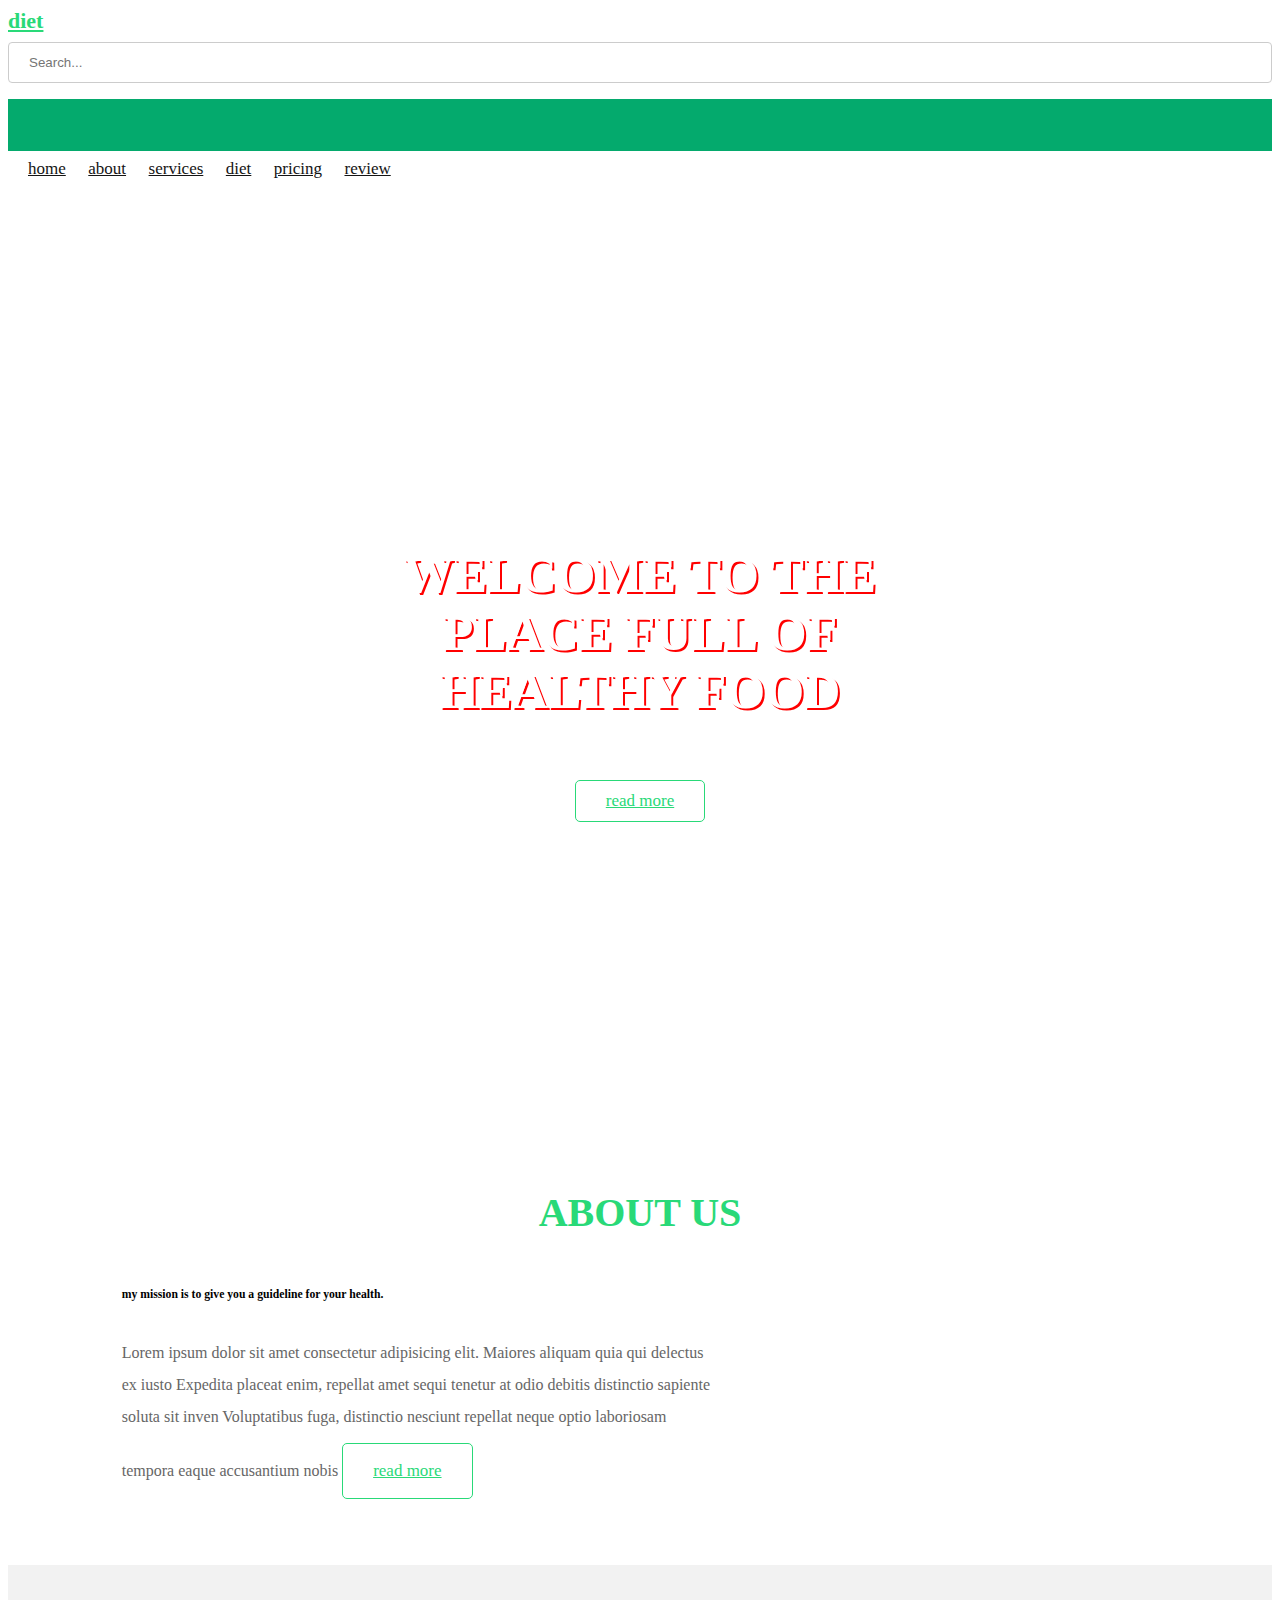
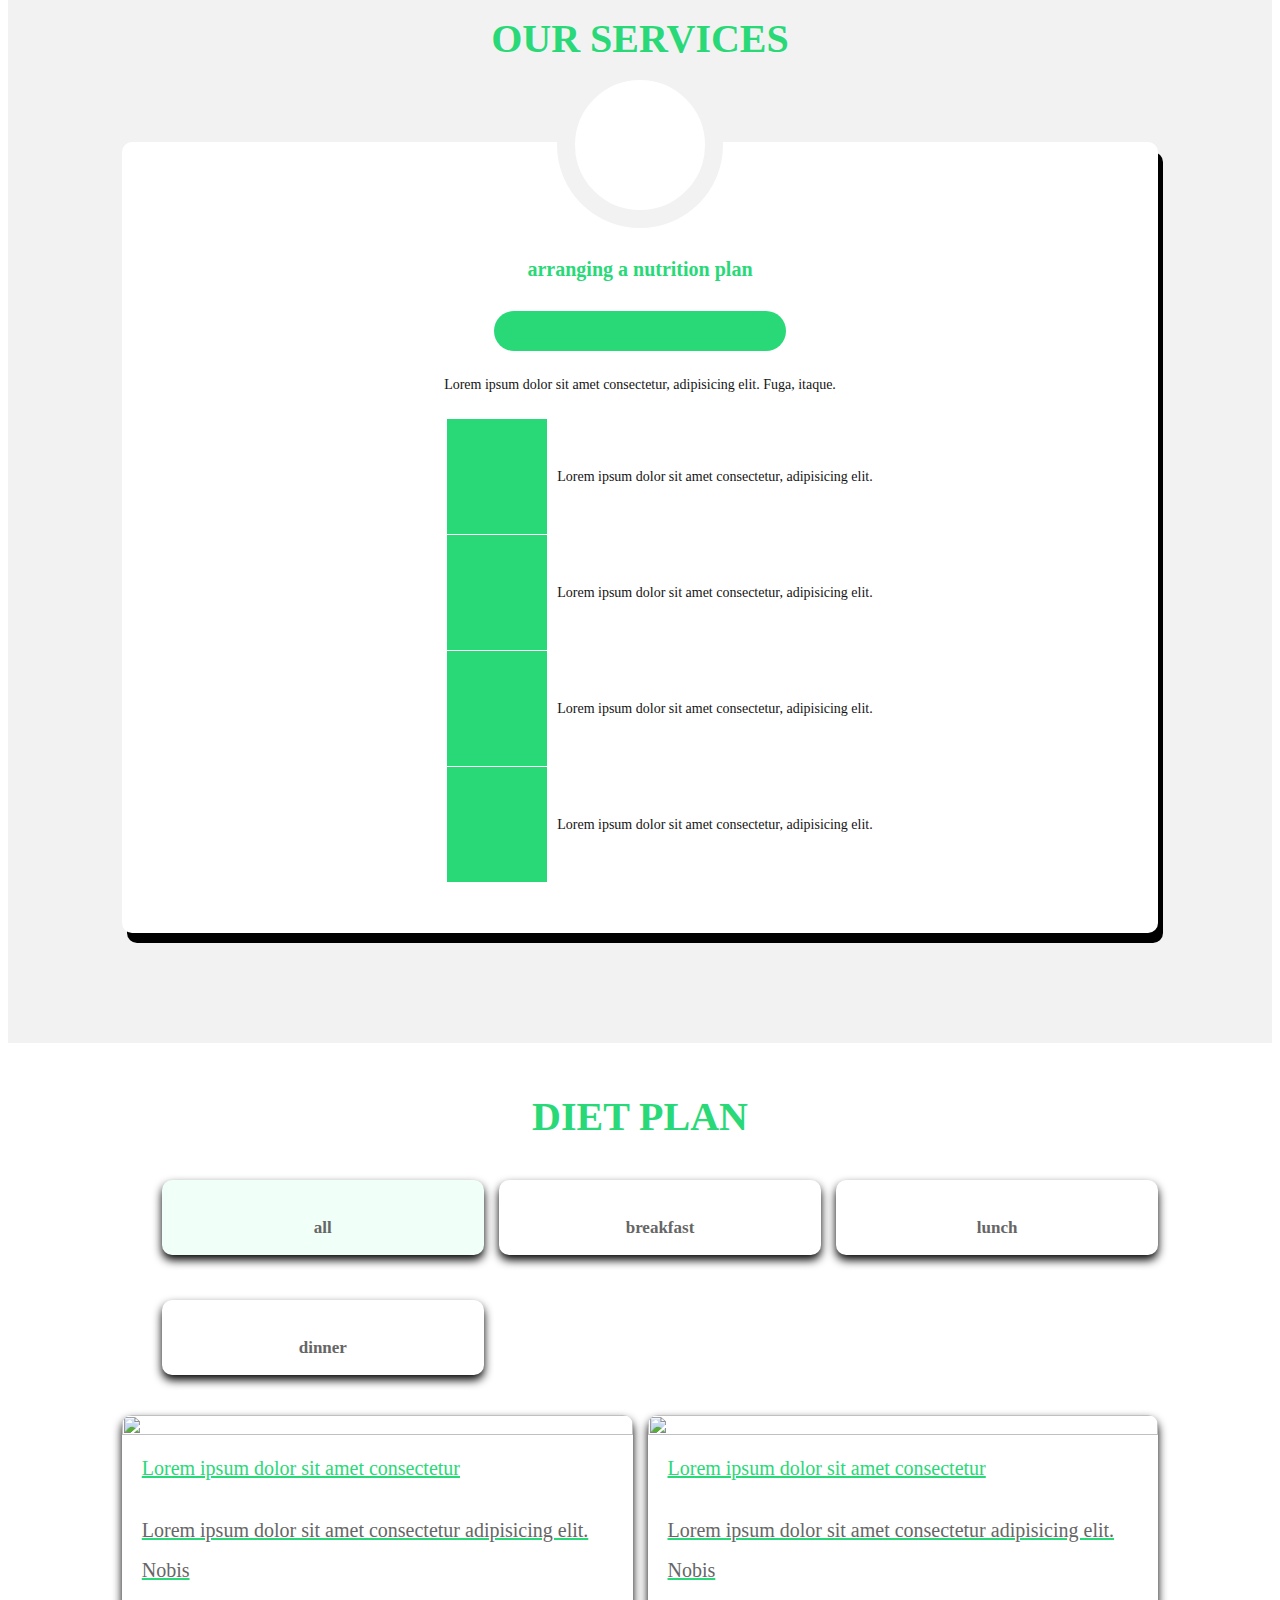
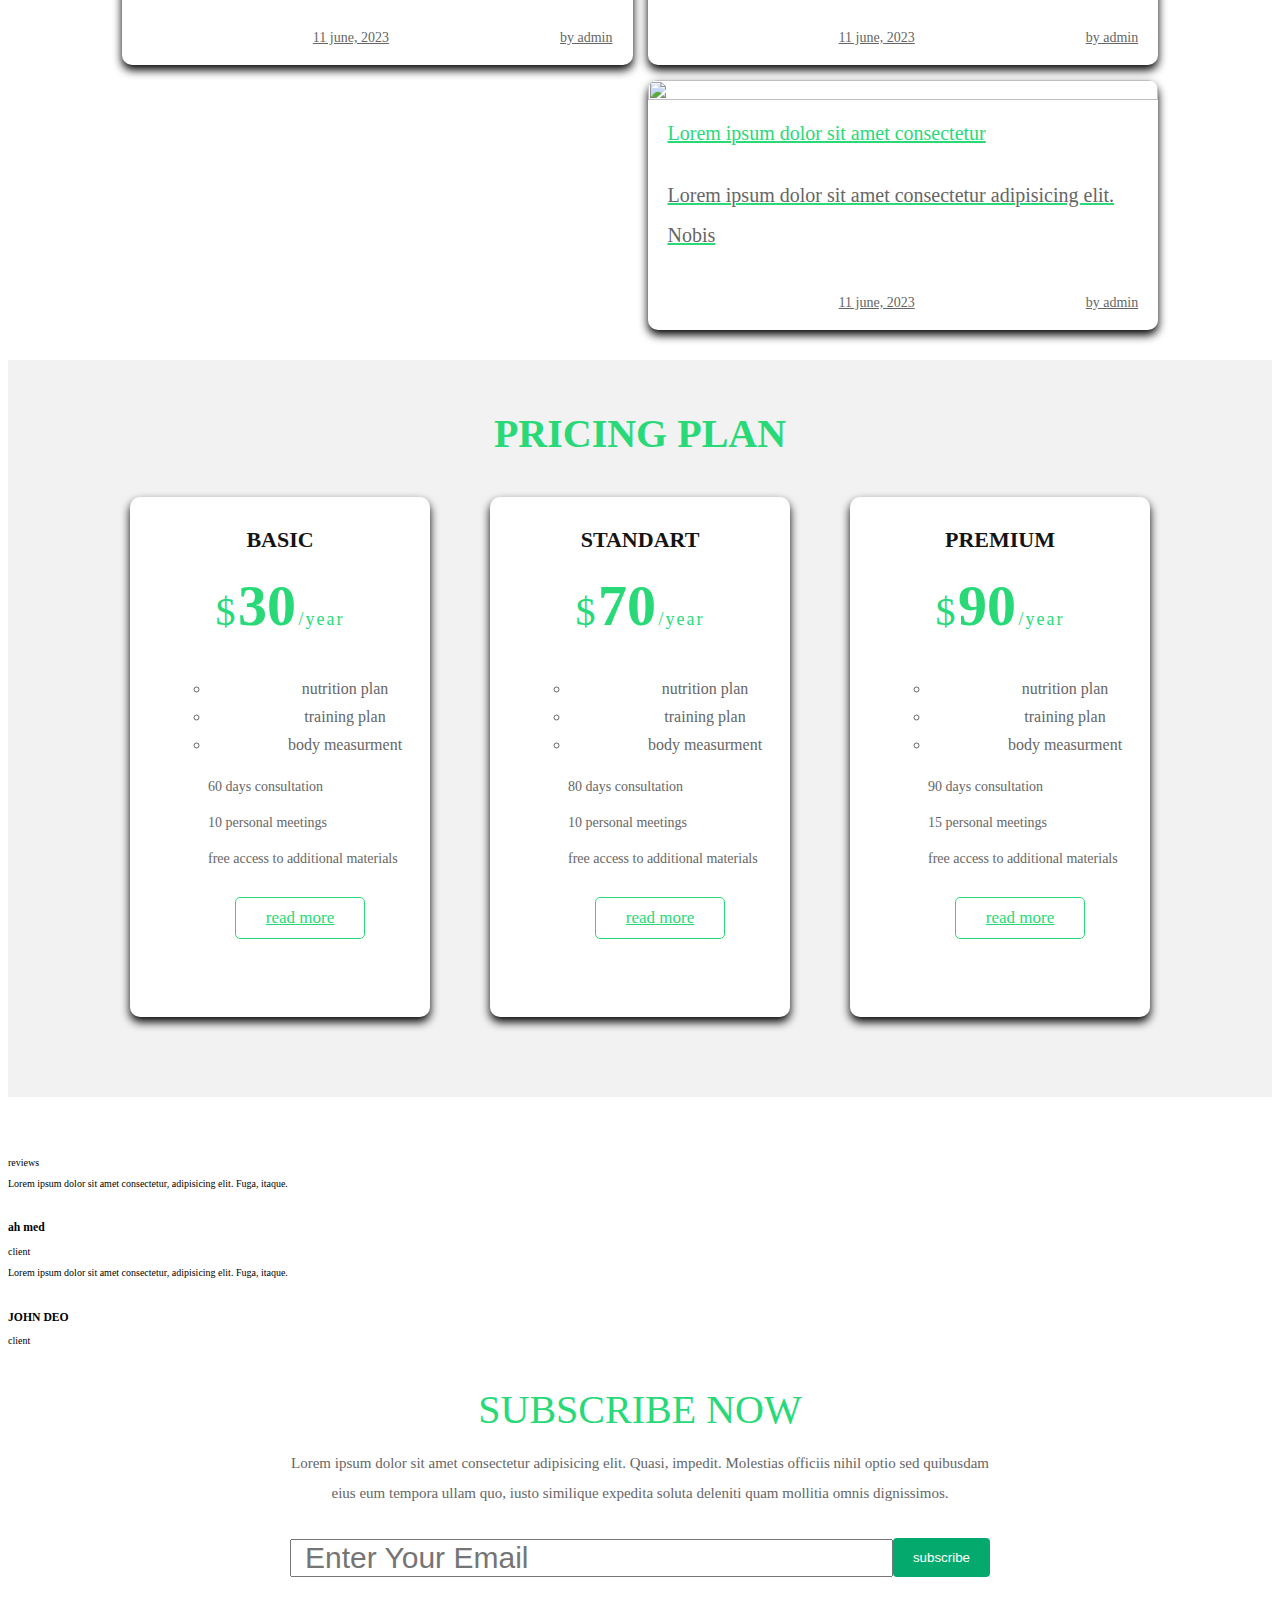
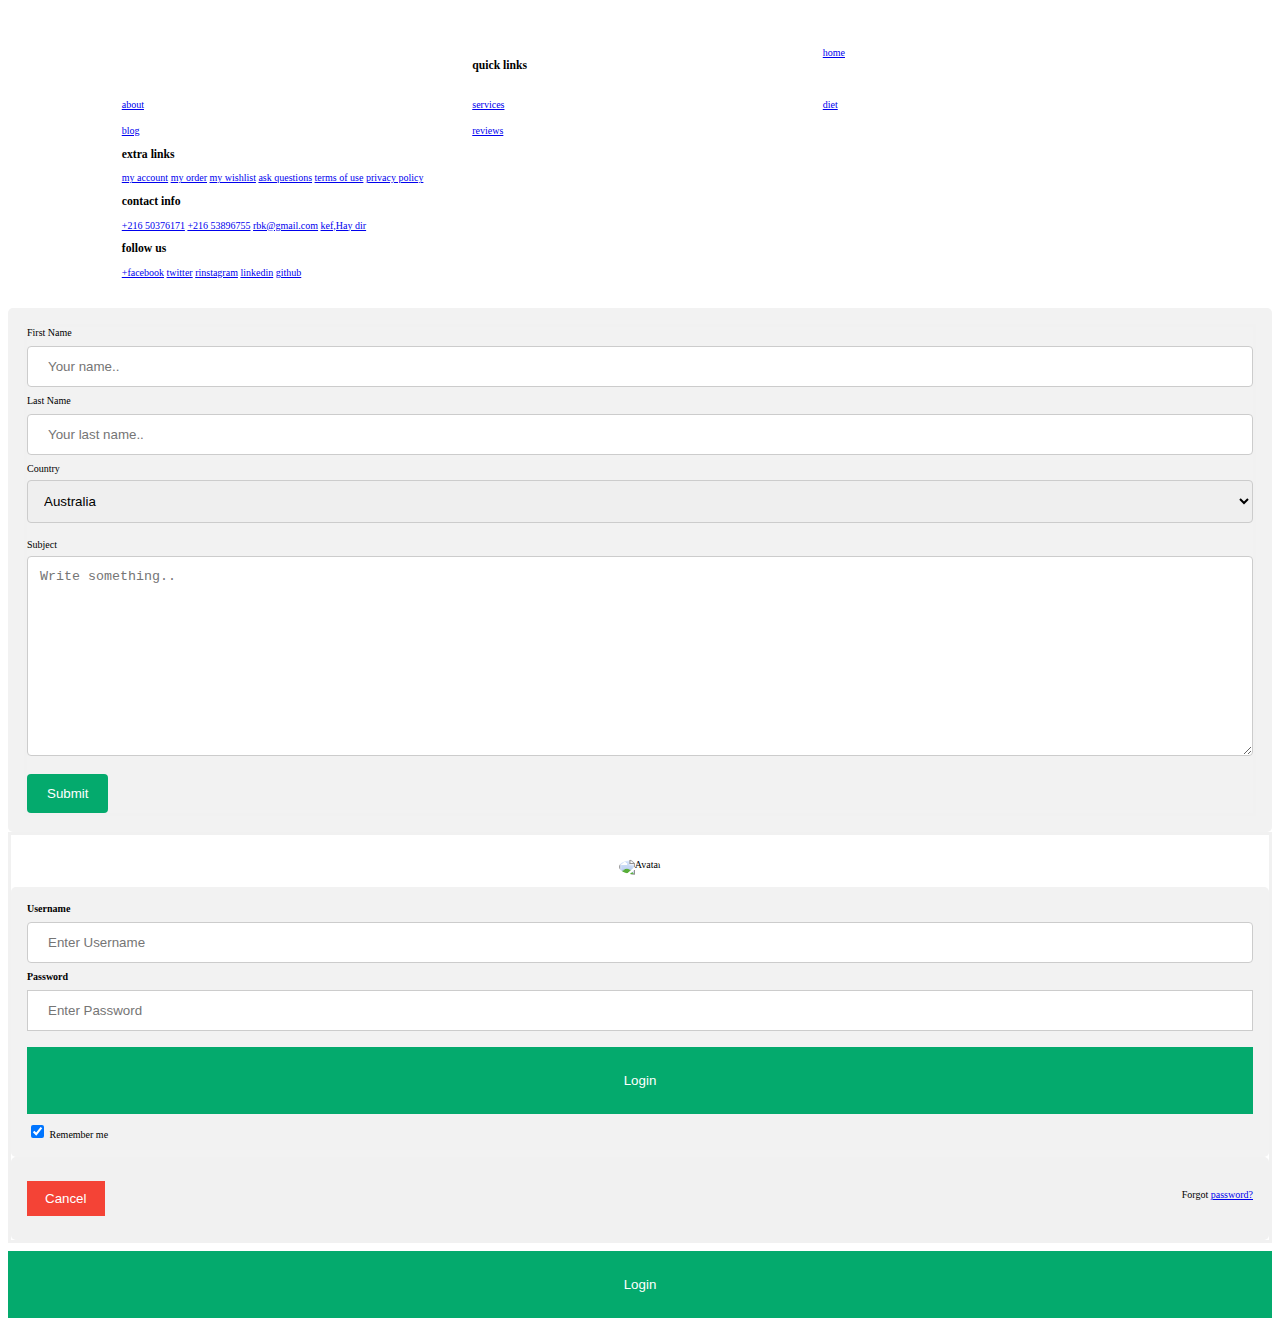
==== index.html @ 41322504 "login&contact" ====
<!DOCTYPE html>
<html lang="en">
<head>
    <meta charset="UTF-8">
    <meta name="viewport" content="width=device-width, initial-scale=1.0">
    <title>Nutrition Website</title>
    <!--swiper cdn link-->
<link rel="https://cdn.jsdelivr.net/npm/swiper@9/swiper-bund1e.min.css" />
    <link rel="stylesheet" href="styles.css">
</head>
<body>
    <header class="header">
        <a href="#" class="logo">diet</a>
        <div class="search-container">
            <input type="text" id="searchInput" placeholder="Search...">
            <button id="searchButton"><i class="fas fa-search"></i></button>
        </div>
        <nav class="navbar">
            <!-- Your navigation links go here -->
        </nav>
        <div class="fas fa-bars" id="menu"></div>
       </header>
    <header class="header">
        <nav class="navbar">
        <a href="#home">home</a>
        <a href="#about">about</a>
        <a href="#services">services</a>
        <a href="#diet">diet</a>
        <a href="#pricing">pricing</a>
        <a href="#review">review</a>
        </nav>
        <div class="fas fa-bars" id="menu"></div>
        </header>
        <!-- header section ends -->
<!-- home section starts -->
<section class="home" id="home">
    <div class="content">
    <h3>welcome to the place full of healthy food</h3>
    <a href="#" class="btn"> read more</a>
    </div>
    </section>
    <!-- home section ends -->
  <!-- about section starts -->
<section class="about" id="about">
    <h1 class="heading">about us</h1>
    <div class="row">
    <div class="content">
    <h3>my mission is to give you a guideline for your health.</h3>
    <p>Lorem ipsum dolor sit amet consectetur adipisicing elit. Maiores aliquam quia qui delectus ex iusto
    Expedita placeat enim, repellat amet sequi tenetur at odio debitis distinctio sapiente soluta sit inven
    Voluptatibus fuga, distinctio nesciunt repellat neque optio laboriosam tempora eaque accusantium nobis
    <a href="#" class="btn"> read more</a>
    </div>
    <div class="image">
    <img src="images/about.png" alt="">
    </div>
    </div>
</section>
<!-- about section ends -->
<!-- services section starts -->
<section class="services" id="services">
    <h1 class="heading">our services</h1>
    <div class="box-container">
    <div class="box">
    <div class="icon">
    <img src="images/service-1.png" alt="">
    </div>
    <div class="content">
    <h3>arranging a nutrition plan</h3>
    <div class="line"></div>
    <p>Lorem ipsum dolor sit amet consectetur, adipisicing elit. Fuga, itaque. </p>
<ul>
<li><i class="fas fa-check"></i>Lorem ipsum dolor sit amet consectetur, adipisicing elit. </li>
<li><i class="fas fa-check"></i>Lorem ipsum dolor sit amet consectetur, adipisicing elit.</li>
<li><i _class="fas fa-check"></i>Lorem ipsum dolor sit amet consectetur, adipisicing elit. </li>
<li><i class="fas fa-check" ></i>Lorem ipsum dolor sit amet consectetur, adipisicing elit.</li>
</ul>
</div>
    </div>
    </div>
</section>
<!--services section ends-->
<!-- diet section starts -->
<section class="diet" id="diet">
    <h1 class="heading">diet plan</h1>
    <ul class="controls">
    <li class="buttons active" data-filter="all">
    <img src=images/pic alt="">
    <h3>all</h3>
    </li>
    <li class="buttons" data-filter="breakfast">
    <img src="images/diet-2.png" alt="">
    <h3>breakfast</h3>
    </li>
    <li class="buttons" data-filter="lunch">
    <img src="images/diet-3.png" alt="">
    <h3>lunch</h3>
    </li>
    <li class="buttons" data-filter="dinner">
    <img src="images/diet-4.png" alt="">
    <h3>dinner</h3>
    </li>
    </ul>
    <div class="image-container">
        <div class="box lunch">
        <div class="image">
        <img src="images/diet_blog1.jpg" alt="">
        </div>
        <div class="content">
        <a href="#" class="link">Lorem ipsum dolor sit amet consectetur
        <p>Lorem ipsum dolor sit amet consectetur adipisicing elit. Nobis
        <div class="icon">
        <a href="#"><i class="fas fa-clock"></i> 11 june, 2023</a>
        <a href="#"><i class="fas fa-user"></i> by admin</a>
        </div>
        </div>
        </div> 
        <div class="image-container">
            <div class="box breakfast">
            <div class="image">
            <img src="images/diet_blog1.jpg" alt="">
            </div>
            <div class="content">
            <a href="#" class="link">Lorem ipsum dolor sit amet consectetur
            <p>Lorem ipsum dolor sit amet consectetur adipisicing elit. Nobis
            <div class="icon">
            <a href="#"><i class="fas fa-clock"></i> 11 june, 2023</a>
            <a href="#"><i class="fas fa-user"></i> by admin</a>
            </div>
            </div>
            </div> 
            <div class="image-container">
                <div class="box dinner">
                <div class="image">
                <img src="images/diet_blog1.jpg" alt="">
                </div>
                <div class="content">
                <a href="#" class="link">Lorem ipsum dolor sit amet consectetur
                <p>Lorem ipsum dolor sit amet consectetur adipisicing elit. Nobis
                <div class="icon">
                <a href="#"><i class="fas fa-clock"></i> 11 june, 2023</a>
                <a href="#"><i class="fas fa-user"></i> by admin</a>
                </div>
                </div>
                </div> 
               </div>

</section>
<!-- diet section end -->
<!-- pricing section starts -->
<section class="pricing" id="pricing">
    <h1 class="heading">pricing plan</h1>
    <div class="box-container">
    <div class="box">
    <h3 class="title">basic</h3>
    <div class="price">
    <span class="currency">$</span>
    <span class="amount">30</span>
    <span class="duration">/year</span>
    </div>
    <ul>
        <ul>
        <li> <i class="fas fa-check"></i> nutrition plan</li>
        <li> <i class="fas fa-check"></i> training plan</li>
        <li> <i class="fas fa-check"></i> body measurment</li>
        </ul>
        <p>60 days consultation</p>
        <p>10 personal meetings</p>
        <p>free access to additional materials</p>
        <a href="#" class="btn"> read more</a> 
    </ul>
    </div>

    <div class="box-container">
        <div class="box">
        <h3 class="title">standart</h3>
        <div class="price">
        <span class="currency">$</span>
        <span class="amount">70</span>
        <span class="duration">/year</span>
        </div>
        <ul>
            <ul>
            <li> <i class="fas fa-check"></i> nutrition plan</li>
            <li> <i class="fas fa-check"></i> training plan</li>
            <li> <i class="fas fa-check"></i> body measurment</li>
            </ul>
            <p>80 days consultation</p>
            <p>10 personal meetings</p>
            <p>free access to additional materials</p>
            <a href="#" class="btn"> read more</a> 
        </ul>
        </div>

    <div class="box">
        <h3 class="title">premium</h3>
        <div class="price">
        <span class="currency">$</span>
        <span class="amount">90</span>
        <span class="duration">/year</span>
        </div>
        <ul>
            <ul>
            <li> <i class="fas fa-check"></i> nutrition plan</li>
            <li> <i class="fas fa-check"></i>training plan </li>
            <li> <i class="fas fa-check"></i> body measurment</li>
            </ul>
            <p>90 days consultation</p>
            <p>15 personal meetings</p>
            <p>free access to additional materials</p>
            <a href="#" class="btn"> read more</a> 
        
    </div>
    </section>
<!-- review section starts -->
<section></section>
<hl>reviews</hl>
<div class="swiper review-slider">
<div class="swiper-wrapper">

<div class="swiper-slide slide">
<p>Lorem ipsum dolor sit amet consectetur, adipisicing elit. Fuga, itaque. </p>
<div class="user"></div>
<img src="images/person"alt="">
<div class="info">
    <h3>ah med </h3>
    <span>client</span>
</div>
</div>
</div>

<div class="swiper-slide slide">
    <p>Lorem ipsum dolor sit amet consectetur, adipisicing elit. Fuga, itaque. </p>
    <div class="user"></div>
    <img src="images/person"alt="">
    <div class="info">
        <h3>JOHN DEO </h3>
        <span>client</span>
    </div>
</div>
</div>
</section>
<!-- newsletter section starts-->

<section class="newsletter">
    <div class="content">
    <hl class="heading">subscribe now</hl>
    <p>Lorem ipsum dolor sit amet consectetur adipisicing elit. Quasi, impedit. Molestias officiis nihil optio sed quibusdam eius eum tempora ullam quo, iusto similique expedita soluta deleniti quam mollitia omnis dignissimos.</p>
    <form action=""><input type="email" placeholder="enter your email" class="email"> 
        <form action=""><input type="submit" value="subscribe">
    </form>
</div>
    </section>
    <!-- newsletter section ends -->
     <!-- footer section starts -->
     <section class="footer">
        <div class="box-container">
            <div class="box"></div>
        <h3>quick links</h3>
      <a  href="#home"> <i class="fas fa-arrow-right"></i>home</a>
      <a href="#about"> <i class="fa-arrow-right"></i>about</a>
      <a href="#services"> <i class="fas fa-arrow-right"></i>services</a>
      <a href="#diet"> <i class="fas fa-arrow-right"></i>diet</a>
      <a href="#blog"> <i class="fas fa-arrow-right"></i>blog</a>
      <a href="#reviews"> <i class="fas fa-arrow-right"></i>reviews</a>
        </div>
        <div class="box">
            <h3>extra links</h3>
            <a  href="#"> <i class="fas fa-arrow-right"></i>my account</a>
            <a href="#"> <i class="fa-arrow-right"></i>my order</a>
            <a href="#"> <i class="fas fa-arrow-right"></i>my wishlist</a>
            <a href="#"> <i class="fas fa-arrow-right"></i>ask questions</a>
            <a href="#"> <i class="fas fa-arrow-right"></i>terms of use</a>
            <a href="#"> <i class="fas fa-arrow-right"></i>privacy policy</a>

        </div>
        <div class="box">
            <h3>contact info</h3>
            <a  href="#"> <i class="fas fa-phone"></i>+216 50376171</a>
            <a href="#"> <i class="fas fa-phone"></i>+216 53896755</a>
            <a href="#"> <i class="fas fa-envelope"></i>rbk@gmail.com</a>
            <a href="#"> <i class="fas fa-map"></i>kef,Hay dir</a>
        </div>
        <div class="box">
            <h3>follow us</h3>
            <a  href="#"> <i class="fab fa-facebook-f"></i>+facebook</a>
            <a href="#"> <i class=" fab fa-twitter"></i>twitter</a>
            <a href="#"> <i class="fab fa-instagram"></i>rinstagram</a>
            <a href="#"> <i class="fab fa-linkedin"></i>linkedin</a>
            <a href="#"> <i class="fab fa-github"></i>github</a>

        </div>
        </div>
        </section>
      <!-- footer section ends -->
      <div class="container">
        <form action="action_page.php">
      
          <label for="fname">First Name</label>
          <input type="text" id="fname" name="firstname" placeholder="Your name..">
      
          <label for="lname">Last Name</label>
          <input type="text" id="lname" name="lastname" placeholder="Your last name..">
      
          <label for="country">Country</label>
          <select id="country" name="country">
            <option value="australia">Australia</option>
            <option value="canada">Canada</option>
            <option value="usa">USA</option>
          </select>
      
          <label for="subject">Subject</label>
          <textarea id="subject" name="subject" placeholder="Write something.." style="height:200px"></textarea>
      
          <input type="submit" value="Submit">
      
        </form>
</div>  
<form action="action_page.php" method="post">
    <div class="imgcontainer">
      <img src="img_avatar2.png" alt="Avatar" class="avatar">
    </div>
  
    <div class="container">
      <label for="uname"><b>Username</b></label>
      <input type="text" placeholder="Enter Username" name="uname" required>
  
      <label for="psw"><b>Password</b></label>
      <input type="password" placeholder="Enter Password" name="psw" required>
  
      <button type="submit">Login</button>
      <label>
        <input type="checkbox" checked="checked" name="remember"> Remember me
      </label>
    </div>
  
    <div class="container" style="background-color:#f1f1f1">
      <button type="button" class="cancelbtn">Cancel</button>
      <span class="psw">Forgot <a href="#">password?</a></span>
    </div>
  </form>
      <!-- Button to open the modal login form -->
<button onclick="document.getElementById('id01').style.display='block'">Login</button>

<!-- The Modal -->
<div id="id01" class="modal">
  <span onclick="document.getElementById('id01').style.display='none'"
class="close" title="Close Modal">&times;</span>

  <!-- Modal Content -->
  <form class="modal-content animate" action="/action_page.php">
    <div class="imgcontainer">
      <img src="img_avatar2.png" alt="Avatar" class="avatar">
    </div>

    <div class="container">
      <label for="uname"><b>Username</b></label>
      <input type="text" placeholder="Enter Username" name="uname" required>

      <label for="psw"><b>Password</b></label>
      <input type="password" placeholder="Enter Password" name="psw" required>

      <button type="submit">Login</button>
      <label>
        <input type="checkbox" checked="checked" name="remember"> Remember me
      </label>
    </div>

    <div class="container" style="background-color:#f1f1f1">
      <button type="button" onclick="document.getElementById('id01').style.display='none'" class="cancelbtn">Cancel</button>
      <span class="psw">Forgot <a href="#">password?</a></span>
    </div>
  </form>
</div>

    <script>  
   </script>
   <!-- jquery cdn link -->
<script src="https://cdnjs.cloudflare.com/ajax/libs/jquery/3.5.1/jquery.min.js"></script>
<!--swipercdn link-->
<script src="https://cdn.jsdeIivr.net/npm/swiper@9/swiper-bund1e.min.js"></script>
<!--custom js link -->
<script src="main.js"></script>
</body>
</html>
---- styles.css ----
:root{
--main-color: #29d978;
--primary:#f0fff7;
--black: #141414;
--white: #fff;
--bg:#f2f2f2;
--light-black:#666;
}
I
*{
font-family: 'Poppins', sans-serif;
margin: 0; padding: 0;
box-sizing: border-box;
outline: none;
border: none; text-decoration: none;
text-transform: capitalize;
transition: .2s linear;
}
html {
    font-size: 62.5%;
    overflow-x: hidden;
    scroll-behavior: smooth;
    scroll-padding-top: 6rem;
    }
    html::-webkit-scrollbar{
        width: 1rem;
    }
    html::-webkit-scrollbar-track{
        background: var(--white);
    }
    html::-webkit-scrollbar-thumb{
        background: var(--main-color);
    }

    section{
        padding: 3rem 9%;
        }

        .heading{
        text-align: center;
        color: var(--main-color);
        text-transform: uppercase;
        margin-bottom: 4rem;
        margin-top: 2rem;
        font-size: 4rem;
        }   

        .btn{
        display: inline-block;
        margin-top: 1rem;
        padding: 1rem 3rem;
        border: .1rem solid var(--main-color);
        border-radius: .5rem;
        cursor: pointer;
        font-size: 1.7rem;
        color: var(--main-color);
        } 
        .btn:hover{
            background: var(--main-color);
            color: var(--white);
            }

    /* header */ I
    .header {
        position: fixed;
        top: 0; left: 0;
        right: 0;
        z-index: 1000;
        display: flex;
        align-items: center;
        justify-content: space-between;
        padding: 2rem 9%;
        background: var(--primary);
        box-shadow: 0,5rem 1rem rgba(0,0,0,1);
        }
        .header .logo{
     font-size: 2.2rem;
      font-weight: bolder;
     color: var(--main-color);
        }      
 .header .navbar a{
     font-size: 1.7rem;
     margin-left: 2rem;
      color: var(--black);
 }   
 .header .navbar a:hover{
    color: var(--main-color);
    }
    #menu{
    font-size: 2.5rem;
    cursor: pointer;
    color: var(--main-color);
    display: none;
    }
    /* end */
    /* home */
.home{
    min-height: 100vh;
    display: flex;
    align-items: center;
    justify-content: center;
    background: url(https://hips.hearstapps.com/hmg-prod/images/heart-healthy-food-1580231690.jpg?crop=1.00xw:0.752xh;0,0.192xh&resize=1200:*) no-repeat;
    background-size: cover;
    background-attachment: fixed;
    }
    .home .content{
        max-width: 60rem;
        text-align: center;
        }
        .home .content h3{
        font-size: 5rem;
        text-transform: uppercase;
        color: white;
        padding-bottom:3,5rem ;
        text-shadow: 2px 2px #ff0000
        }
        /* end */

/* about */

.about .row{
    display: flex;
    flex-wrap: wrap;
    align-items: center;
    gap: 2rem; 
    }
    .about .row .content{
        flex: 11 40rem;
        }
        .about .row.content h3{
        font-size: 3.5rem;
        color: var(--black);
        text-transform: uppercase;
        }
        .about .row .content p{
            font-size: 1.6rem;
            color: var(--light-black);
            padding: 2rem 0;
            line-height: 2;
            }

        .about .row .image{
        flex: 1 1 40rem;
        } 
        .about .row .image img{
            width: 100%;
        }
  .services{
  background: var(--bg);
    }
  .services .box-container {
   display: grid;
   grid-template-columns: repeat (auto-fit, minmax (30rem, 1fr));
    gap: 2rem;
   margin-top: 8rem;
 }
 .services .box-container .box{
    text-align: center;
    padding:3rem;
    background: var(--white);
    box-shadow: 0.5rem 1rem rgba(0,0,0,1);
    border-radius: 1rem;
    margin-bottom: 8rem;
 }
 .services .box-container .box:hover,
 .services .box-container .box:hover .icon{
    background: var(--primary);
 }

.services .box-container .box .icon{
    width: 13rem;
    height: 13rem;
    line-height: 13rem;
    background: var(--white);
    border-radius: 50%;
    margin: -11rem auto 2rem;
    border: 1.8rem solid var(--bg);
}

.services .box-container .box .icon img{
    width: 5rem;
    margin-top: 2rem;
}
.services .box-container .box .content h3{
    font-size: 2rem;
    padding: 1rem 0;
    color: var(--main-color);
}
.services .box-container .box .content .line{
    background: var(--main-color);
    width: 30%;
    height: 4rem;
    margin: 2rem auto;
    border-radius: 5rem;

}
.services .box-container .box .content p{
    font-size: 1.4rem;
    color: var(--black); 
     line-height: 2;
}
.services .box-container .box .content ul{
    margin:2rem 0;
    list-style:none
}
.services .box-container .box .content ul li {
    padding: 5rem;
    font-size: 1.4rem ;
    color: var(--black);
}
.services .box-container .box .content ul li i{
    font-size: 1.4rem;
    columns: var(--white);
    padding: 5rem;
    margin-right: 1rem;
    background: var(--main-color);
    border-radius: 50;
}
 
/*end*/
/*diet*/

.diet .controls{
    display: grid;
    grid-template-columns: repeat(auto-fit,minmax(25rem,1fr));
    gap:1.5rem;
    list-style: none ;
}
.diet .controls  .buttons{
    padding: 3rem ,2rem;
    background: var(--white);
    cursor: pointer;
    margin-bottom: 3rem;
    box-shadow: 0 .5rem 1rem rgba(0,0,0,1);
    text-align: center;
    border-radius: 1rem;

}
.diet .controls .buttons img{
    height: 6rem;

}
.diet .controls .buttons h3{
    font-size: 1.7rem;
    padding-top: 1rem;
    color: var(--light-black);

}
.diet .controls .buttons.active{
    background: var(--primary);

}
.diet .image-container{
    display: grid;
    grid-template-columns: repeat(auto-fit,minmax(30rem,1fr));
    gap:1.5rem;

}
.diet .image-container .box{
    background: var(--white);
    border-radius: 1rem;
    box-shadow: 0 .5rem 1rem rgba(0,0,0,1);
    overflow: hidden;
}
.diet .image-container .box:hover .image img{
transform: scale(1.1);
}


.diet .image-container .box{
    height:  25rem;
    overflow: hidden;
    width: 100%;
}
.diet .image-container .box .image img{
    height:  100%;
    width: 100%;
    object-fit: cover;
}
.diet .image-container .box .content{
    padding: 2rem;

}
.diet .image-container .box .content .link{
    font-size: 2rem;
    color: var(--main-color);
}
.diet .image-container .box .content p{
    padding: 1rem 0;
    font-size:  1,4rem;
    color: var(--light-black);
    line-height: 2;
}

.diet .image-container .box .content .icon{
    padding-top: 1rem;
    display: flex;
    align-items: center;
    justify-content: space-between;
}
.diet .image-container .box .content .icon a{
    font-size: 1.4rem;
    color:var(--light-black)
}
.diet .image-container .box .content .icon a:hover{
    color: var(var(--main-color));
}

.diet .image-container .box .content .icon a i{
    padding-right: 5rem;
    color: var(--main-color);
}

/*end*/

/*pricing*/

.pricing{
background: var(--bg);
padding-bottom: 8rem;
}
.pricing .box-container{
    display: flex;
    text-align: center;
    align-items: center;
    justify-content: center;
    flex-wrap: wrap;
    gap: 6rem;
}

.pricing .box-container .box{
    height:52rem ;
    width: 30rem;
    border-radius: 1rem;
    box-shadow: 0 .5rem 1rem rgba(0,0,0,1) ;
    overflow: hidden;
    background: var(--white);

}

.pricing .box-container .active{
    background: var(--primary);
    transform: scale(1.1);
}
.pricing .box-container .title{
    margin: 3rem 0;
    font-size: 2.2rem;
    color: var(--black);
    text-transform: uppercase;
}

.pricing .box-container .box .price{
    color: var(--main-color);
    margin-bottom: 5rem;
}

.pricing .box-container .box .price .currency{
    font-size: 4rem;
    line-height: 3.5rem;
    font-weight: 300;

}

.pricing .box-container .box .price .amount{
    font-size: 5.8rem;
    line-height: 4.5rem;
    font-weight: 700;
}


.pricing .box-container .box .price .duration{
    font-size: 1.8rem;
    font-weight: 400;
    letter-spacing: .2rem;
}

.pricing .box-container .box ul{
    margin: 0 auto 2.5rem;
}

.pricing .box-container .box ul li{
    text-align: center;
    font-size: 1.6rem;
    padding-left: 3rem;
    margin: 1rem auto ;
    color: var(--light-black);
}

.pricing .box-container .box ul li i{
    color: var(--main-color);
    padding: 0 1rem;

}

.pricing .box-container .box p{
    font-size: 1.4rem;
    color: var(--light-black);
    margin: 2rem auto;
    text-align: left;
    padding-left: 3.8rem;

}
 

/*end*/

/*review*/

.review .slide p{
    padding: 2rem;
    font-size: 1.5rem;
    font-style: italic;
    background: var(--primary);
    border-radius: .5rem;
    color: var(--black);
    line-height: 2;
    position: relative;
    z-index: 0;
    margin-bottom: 3rem;

}

.review .slide p::before{
    content:'';
    bottom: -1.5rem;left: .7rem;
    height: 3rem; width: 3rem;
    background: var(--primary);
    transform: rotate(45deg);
}

.reviews .slide .user{
    display:flex;
    align-items: center;
    gap: 1rem;
}
.reviews .slide .user img{
    height: 7rem;
    width: 7rem;
    border-radius: 50%;
}

.reviews .slide .user h3{
    font-size: 2rem;
    color: var(--black);
}


.reviews .slide .user span{
color: var(--main-color);
font-size: 1.5rem;

}


/*end*/

/*newsletter*/
.newsletter{
background-color: url() no-repeat;
background-position: center;
background-size: cover;
}


.newsletter .content{
    max-width: 70rem;
    margin: 1rem auto;
    text-align: center;
}

.newsletter .content p{
    font-size: 1.5rem;
    line-height: 2;
    color: var(--light-black);
}


.newsletter .content form {
    margin-top: 3rem;
    background: var(--white);
    border-radius: 1.5rem;
    border: -2.799999999999997rem solid var(--main-color);
    padding: -120rem;
    display: flex;
    align-content: center;
    justify-content: center;
    align-items: center;
    flex-wrap: nowrap;}

.newsletter .content form .email{
    width: 100%;
    font-size: 3rem;
    color: var(--main-color);
    padding: 0 1.3rem;
    text-transform :capitalize
}

.newsletter .content form .btn{
    margin-top: 0;
    background: none;
}


.newsletter .content form .btn:hover{
    background: var(--main-color);
}


/*end*/

/*footer*/

.footer .box-container{
    display: grid;
    grid-template-columns: repeat(auto-fit,minmax(25rem, 1fr));
    gap: 1.5rem

}

.footer .box-container .box h3{
    font-size: 2rem;
    padding: 1.5rem 0;
    color: var(--main-color);

}

.footer .box-container .box a{
    display: block;
    font-size: 1.4rem;
    color: var(--black);
    padding: 1rem 0;

}

.footer .box-container .box a i{
    color: var(--main-color);
    padding-right: .5rem;

}

.footer .box-container .box a:hover i{
    padding-right: 2rem;
}

.footer .box-container .box a:hover i{
    padding-right: 2rem;
}

.footer .credit{
    text-align: center;
    margin-top: 10.5rem;
    padding: 4rem;
    padding-top: 2.5rem;
    font-size: 2rem;
    color: var(--black);

}

.footer .credit span{
 color: var(--main-color);

}

/*end*/

/*media query*/

@media(max-width:991px){
    html{
        font-size: 55%;
    }

    .header{
        padding: 2rem 3rem;
    }

    section{
        padding: 3rem 5rem;
    }

}

@media(max-width:991px){

    #menu{
        display: inline-block;
    }

    .header .navbar{

        position: absolute;
        top: 99%; left : 0 ;right: 0;
        background:var(--primary)
        border-top 1rem solid #aaa;
        clip-path: polygon(0 0,100% 0,100% 0,0 0);

    }
    
    .header .navbar .active{
        clip-path:polygon(0 0 ,100% 0,100% 100%,0 100%);

    }

    .header .navbar a{
       display: block; 
       margin: 2rem;
       color: var(--light-black);

    }

}

@media(max-width:500px){

    html{

        font-size: 50%;
    }

    .newsletter .content{
        max-width: 100rem;

    }
}


/* Style inputs with type="text", select elements and textareas */
input[type=text], select, textarea {
    width: 100%; /* Full width */
    padding: 12px; /* Some padding */ 
    border: 1px solid #ccc; /* Gray border */
    border-radius: 4px; /* Rounded borders */
    box-sizing: border-box; /* Make sure that padding and width stays in place */
    margin-top: 6px; /* Add a top margin */
    margin-bottom: 16px; /* Bottom margin */
    resize: vertical /* Allow the user to vertically resize the textarea (not horizontally) */
  }
  
  /* Style the submit button with a specific background color etc */
  input[type=submit] {
    background-color: #04AA6D;
    color: white;
    padding: 12px 20px;
    border: none;
    border-radius: 4px;
    cursor: pointer;
  }
  
  /* When moving the mouse over the submit button, add a darker green color */
  input[type=submit]:hover {
    background-color: #45a049;
  }
  
  /* Add a background color and some padding around the form */
  .container {
    border-radius: 5px;
    background-color: #f2f2f2;
    padding: 20px;
  }
  

  /* Bordered form */
form {
    border: 3px solid #f1f1f1;
  }
  
  /* Full-width inputs */
  input[type=text], input[type=password] {
    width: 100%;
    padding: 12px 20px;
    margin: 8px 0;
    display: inline-block;
    border: 1px solid #ccc;
    box-sizing: border-box;
  }
  
  /* Set a style for all buttons */
  button {
    background-color: #04AA6D;
    color: white;
    padding: 26px 20px;
    margin: 8px 0;
    border: none;
    cursor: pointer;
    width: 100%;
  }
  
  /* Add a hover effect for buttons */
  button:hover {
    opacity: 0.8;
  }
  
  /* Extra style for the cancel button (red) */
  .cancelbtn {
    width: auto;
    padding: 10px 18px;
    background-color: #f44336;
  }
  
  /* Center the avatar image inside this container */
  .imgcontainer {
    text-align: center;
    margin: 24px 0 12px 0;
  }
  
  /* Avatar image */
  img.avatar {
    width: 40%;
    border-radius: 50%;
  }
  
  /* Add padding to containers */
  .container {
    padding: 16px;
  }
  
  /* The "Forgot password" text */
  span.psw {
    float: right;
    padding-top: 16px;
  }
  
  /* Change styles for span and cancel button on extra small screens */
  @media screen and (max-width: 300px) {
    span.psw {
      display: block;
      float: none;
    }
    .cancelbtn {
      width: 100%;
    }
  }
  

  /* The Modal (background) */
.modal {
    display: none; /* Hidden by default */
    position: fixed; /* Stay in place */
    z-index: 1; /* Sit on top */
    left: 0;
    top: 0;
    width: 100%; /* Full width */
    height: 100%; /* Full height */
    overflow: auto; /* Enable scroll if needed */
    background-color: rgb(0,0,0); /* Fallback color */
    background-color: rgba(0,0,0,0.4); /* Black w/ opacity */
    padding-top: 60px;
  }
  
  /* Modal Content/Box */
  .modal-content {
    background-color: #fefefe;
    margin: 5px auto; /* 15% from the top and centered */
    border: 1px solid #888;
    width: 80%; /* Could be more or less, depending on screen size */
  }
  
  /* The Close Button */
  .close {
    /* Position it in the top right corner outside of the modal */
    position: absolute;
    right: 25px;
    top: 0;
    color: #000;
    font-size: 35px;
    font-weight: bold;
  }
  
  /* Close button on hover */
  .close:hover,
  .close:focus {
    color: red;
    cursor: pointer;
  }
  
  /* Add Zoom Animation */
  .animate {
    -webkit-animation: animatezoom 0.6s;
    animation: animatezoom 0.6s
  }
  
  @-webkit-keyframes animatezoom {
    from {-webkit-transform: scale(0)}
    to {-webkit-transform: scale(1)}
  }
  
  @keyframes animatezoom {
    from {transform: scale(0)}
    to {transform: scale(1)}
  }
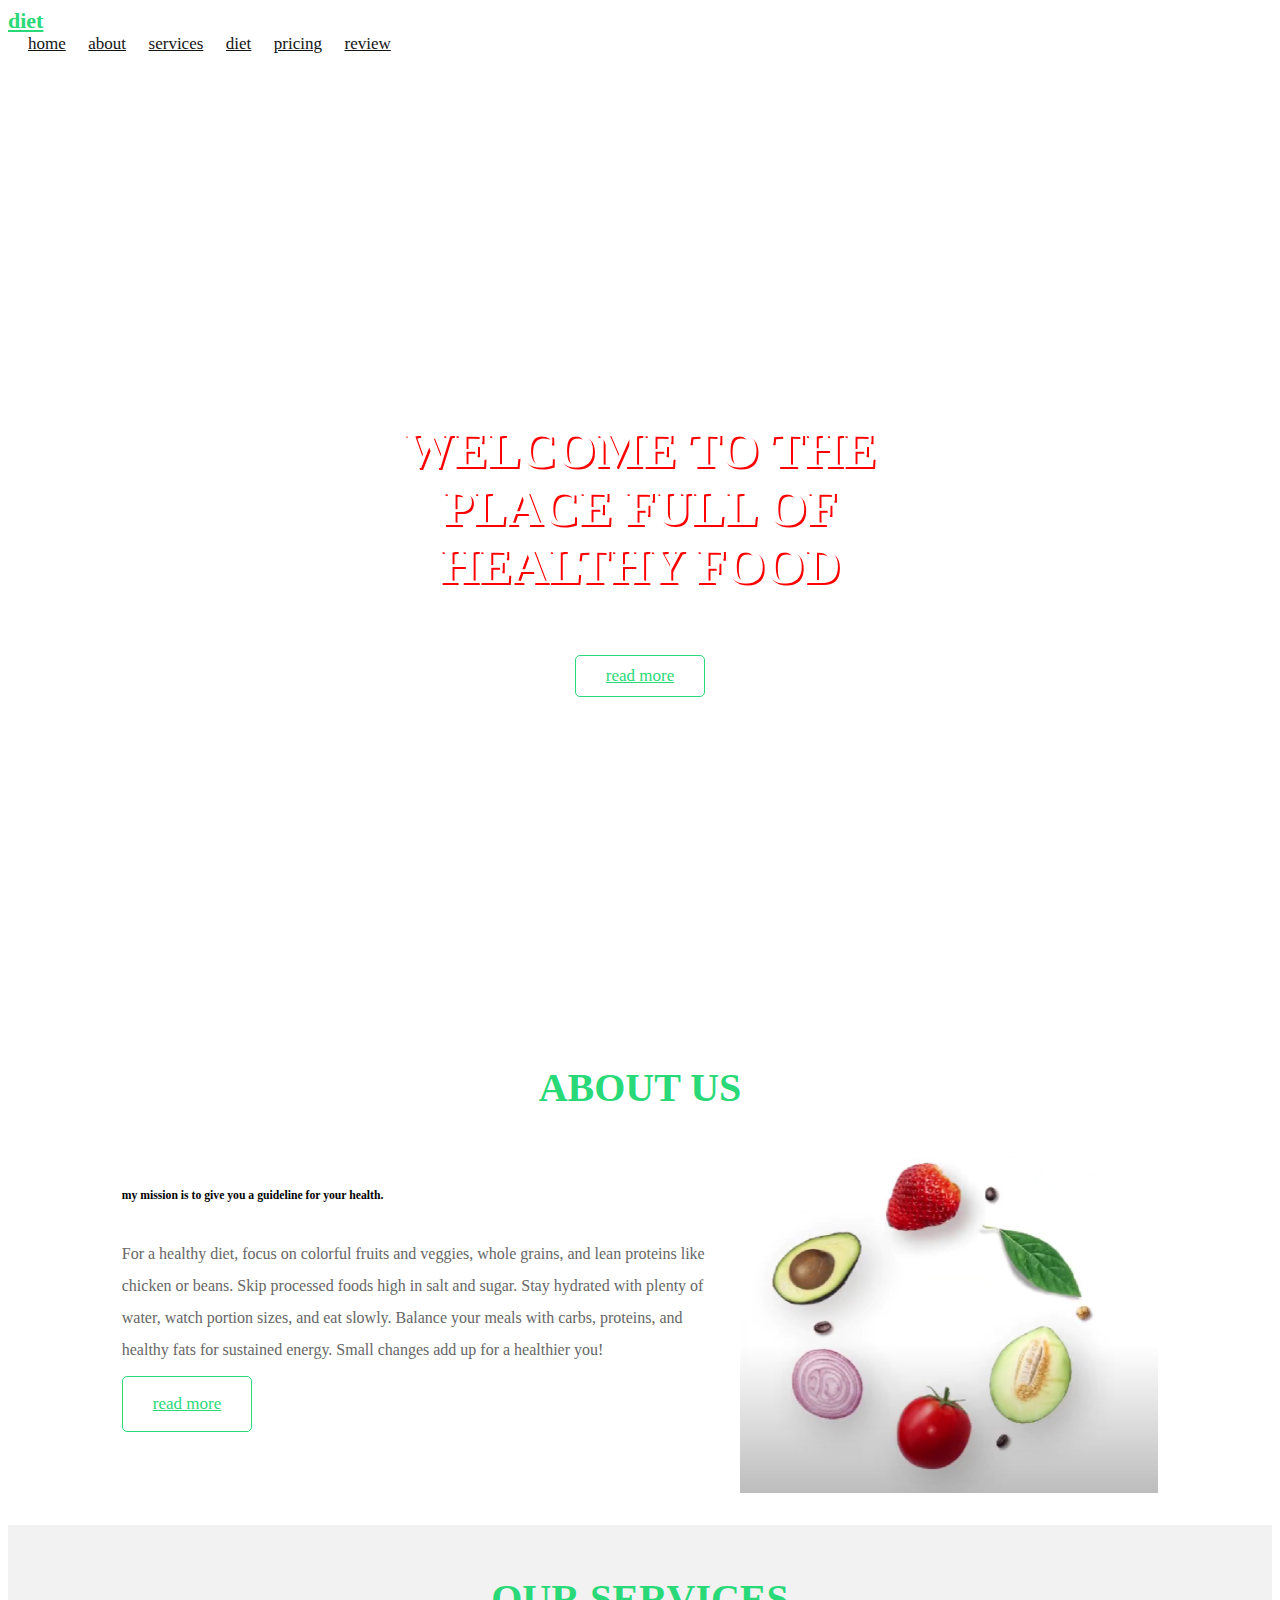
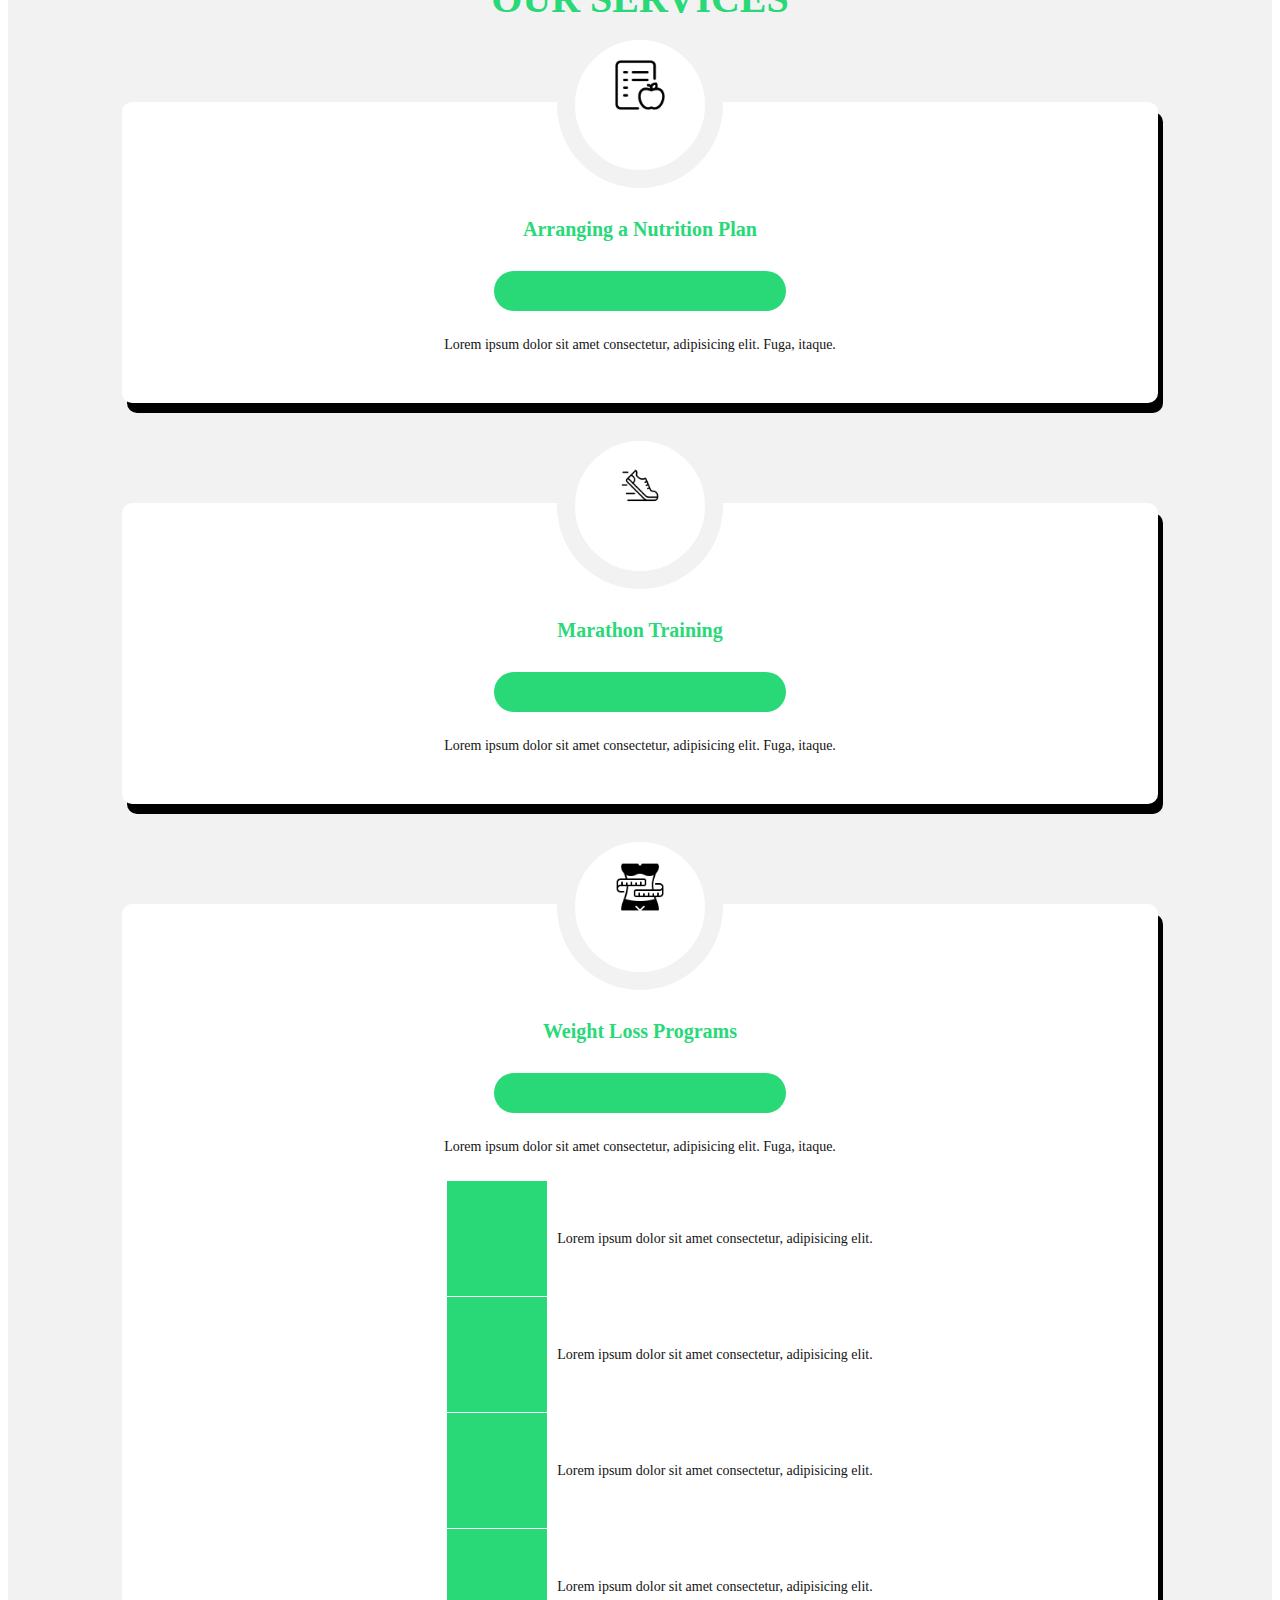
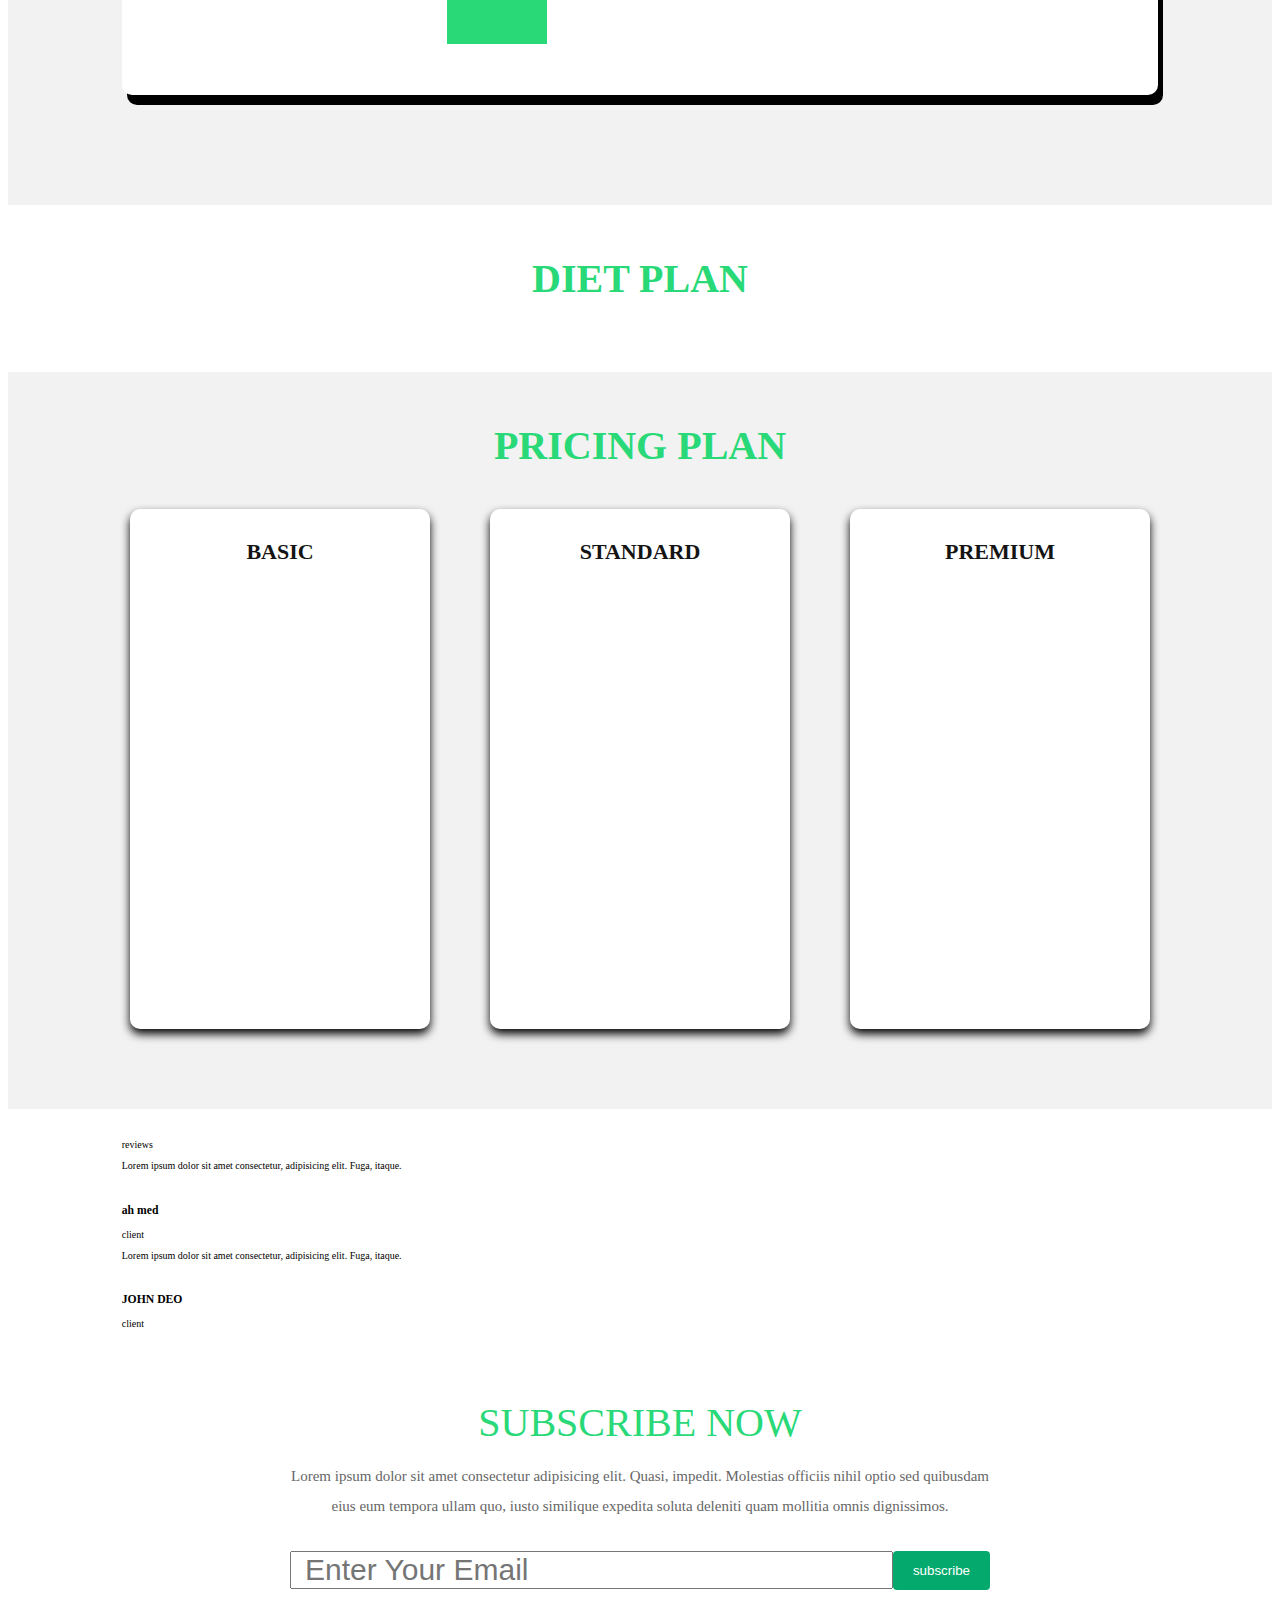
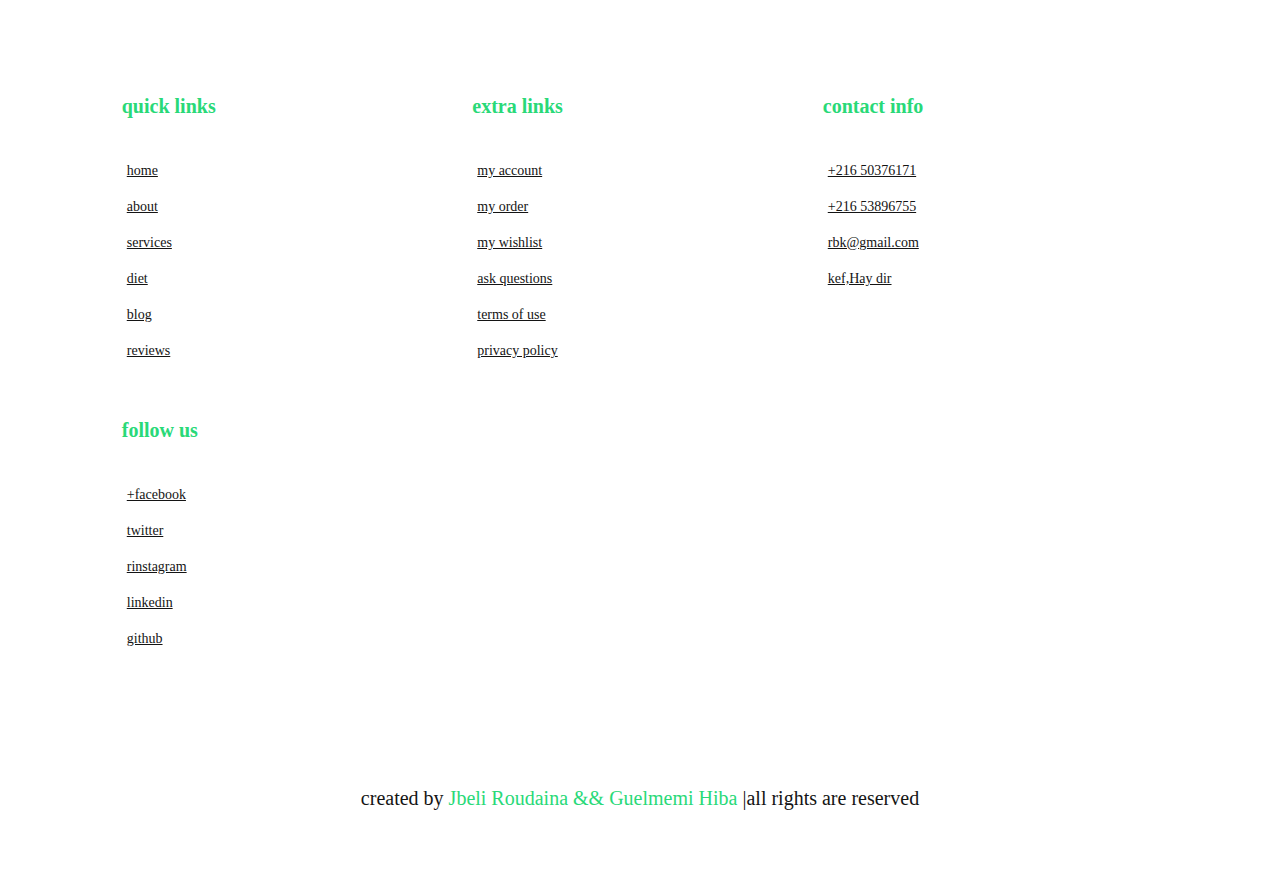
==== commit 1fdd7f80: "a" ====
--- a/index.html
+++ b/index.html
@@ -1,386 +1,222 @@
 <!DOCTYPE html>
 <html lang="en">
+
 <head>
     <meta charset="UTF-8">
     <meta name="viewport" content="width=device-width, initial-scale=1.0">
-    <title>Nutrition Website</title>
-    <!--swiper cdn link-->
-<link rel="https://cdn.jsdelivr.net/npm/swiper@9/swiper-bund1e.min.css" />
+    <title>ZenEats</title>
+    <!-- Swiper CDN link -->
+    <link rel="stylesheet" href="https://cdn.jsdelivr.net/npm/swiper@9/swiper-bund1e.min.css" />
     <link rel="stylesheet" href="styles.css">
 </head>
+
 <body>
+
     <header class="header">
         <a href="#" class="logo">diet</a>
-        <div class="search-container">
-            <input type="text" id="searchInput" placeholder="Search...">
-            <button id="searchButton"><i class="fas fa-search"></i></button>
-        </div>
         <nav class="navbar">
-            <!-- Your navigation links go here -->
+            <a href="#home">home</a>
+            <a href="#about">about</a>
+            <a href="#services">services</a>
+            <a href="#diet">diet</a>
+            <a href="#pricing">pricing</a>
+            <a href="#review">review</a>
         </nav>
         <div class="fas fa-bars" id="menu"></div>
-       </header>
-    <header class="header">
-        <nav class="navbar">
-        <a href="#home">home</a>
-        <a href="#about">about</a>
-        <a href="#services">services</a>
-        <a href="#diet">diet</a>
-        <a href="#pricing">pricing</a>
-        <a href="#review">review</a>
-        </nav>
-        <div class="fas fa-bars" id="menu"></div>
-        </header>
-        <!-- header section ends -->
-<!-- home section starts -->
-<section class="home" id="home">
-    <div class="content">
-    <h3>welcome to the place full of healthy food</h3>
-    <a href="#" class="btn"> read more</a>
-    </div>
+    </header>
+    <!-- header section ends -->
+    <!-- home section starts -->
+    <section class="home" id="home">
+        <div class="content">
+            <h3>welcome to the place full of healthy food</h3>
+            <a href="#" class="btn"> read more</a>
+        </div>
     </section>
     <!-- home section ends -->
-  <!-- about section starts -->
-<section class="about" id="about">
-    <h1 class="heading">about us</h1>
-    <div class="row">
-    <div class="content">
-    <h3>my mission is to give you a guideline for your health.</h3>
-    <p>Lorem ipsum dolor sit amet consectetur adipisicing elit. Maiores aliquam quia qui delectus ex iusto
-    Expedita placeat enim, repellat amet sequi tenetur at odio debitis distinctio sapiente soluta sit inven
-    Voluptatibus fuga, distinctio nesciunt repellat neque optio laboriosam tempora eaque accusantium nobis
-    <a href="#" class="btn"> read more</a>
-    </div>
-    <div class="image">
-    <img src="images/about.png" alt="">
-    </div>
-    </div>
-</section>
-<!-- about section ends -->
-<!-- services section starts -->
-<section class="services" id="services">
-    <h1 class="heading">our services</h1>
-    <div class="box-container">
-    <div class="box">
-    <div class="icon">
-    <img src="images/service-1.png" alt="">
-    </div>
-    <div class="content">
-    <h3>arranging a nutrition plan</h3>
-    <div class="line"></div>
-    <p>Lorem ipsum dolor sit amet consectetur, adipisicing elit. Fuga, itaque. </p>
-<ul>
-<li><i class="fas fa-check"></i>Lorem ipsum dolor sit amet consectetur, adipisicing elit. </li>
-<li><i class="fas fa-check"></i>Lorem ipsum dolor sit amet consectetur, adipisicing elit.</li>
-<li><i _class="fas fa-check"></i>Lorem ipsum dolor sit amet consectetur, adipisicing elit. </li>
-<li><i class="fas fa-check" ></i>Lorem ipsum dolor sit amet consectetur, adipisicing elit.</li>
-</ul>
-</div>
-    </div>
-    </div>
-</section>
-<!--services section ends-->
-<!-- diet section starts -->
-<section class="diet" id="diet">
-    <h1 class="heading">diet plan</h1>
-    <ul class="controls">
-    <li class="buttons active" data-filter="all">
-    <img src=images/pic alt="">
-    <h3>all</h3>
-    </li>
-    <li class="buttons" data-filter="breakfast">
-    <img src="images/diet-2.png" alt="">
-    <h3>breakfast</h3>
-    </li>
-    <li class="buttons" data-filter="lunch">
-    <img src="images/diet-3.png" alt="">
-    <h3>lunch</h3>
-    </li>
-    <li class="buttons" data-filter="dinner">
-    <img src="images/diet-4.png" alt="">
-    <h3>dinner</h3>
-    </li>
-    </ul>
-    <div class="image-container">
-        <div class="box lunch">
-        <div class="image">
-        <img src="images/diet_blog1.jpg" alt="">
-        </div>
+    <!-- about section starts -->
+    <section class="about" id="about">
+        <h1 class="heading">about us</h1>
+        <div class="row">
+            <div class="content">
+                <h3>my mission is to give you a guideline for your health.</h3>
+                <p>For a healthy diet, focus on colorful fruits and veggies, whole grains, and lean proteins like chicken or beans. Skip processed foods high in salt and sugar. Stay hydrated with plenty of water, watch portion sizes, and eat slowly. Balance your meals with carbs, proteins, and healthy fats for sustained energy. Small changes add up for a healthier you!
+                    <a href="#" class="btn"> read more</a>
+                </p>
+            </div>
+            <div class="image">
+                <img src="/images/Capture d'écran 2023-11-23 100527.png" alt="">
+            </div>
+        </div>
+    </section>
+    <!-- about section ends -->
+    <!-- services section starts -->
+    <section class="services" id="services">
+        <h1 class="heading">Our Services</h1>
+        <div class="box-container">
+            <div class="box">
+                <div class="icon">
+                    <img src="images/diet_9677453.png" alt="">
+                </div>
+                <div class="content">
+                    <h3>Arranging a Nutrition Plan</h3>
+                    <div class="line"></div>
+                    <p>Lorem ipsum dolor sit amet consectetur, adipisicing elit. Fuga, itaque. </p>
+                </div>
+            </div>
+
+            <div class="box">
+                <div class="icon">
+                    <img src="images/marathon_4781483.png" alt="">
+                </div>
+                <div class="content">
+                    <h3>Marathon Training</h3>
+                    <div class="line"></div>
+                    <p>Lorem ipsum dolor sit amet consectetur, adipisicing elit. Fuga, itaque. </p>
+                </div>
+            </div>
+
+            <div class="box">
+                <div class="icon">
+                    <img src="images/weight-loss_7126800.png" alt="">
+                </div>
+                <div class="content">
+                    <h3>Weight Loss Programs</h3>
+                    <div class="line"></div>
+                    <p>Lorem ipsum dolor sit amet consectetur, adipisicing elit. Fuga, itaque. </p>
+                    <ul>
+                        <li><i class="fas fa-check"></i>Lorem ipsum dolor sit amet consectetur, adipisicing elit. </li>
+                        <li><i class="fas fa-check"></i>Lorem ipsum dolor sit amet consectetur, adipisicing elit.</li>
+                        <li><i class="fas fa-check"></i>Lorem ipsum dolor sit amet consectetur, adipisicing elit. </li>
+                        <li><i class="fas fa-check"></i>Lorem ipsum dolor sit amet consectetur, adipisicing elit.</li>
+                    </ul>
+                </div>
+            </div>
+        </div>
+    </section>
+<!-- services section ends -->
+    <!-- diet section starts -->
+    <section class="diet" id="diet">
+        <h1 class="heading">diet plan</h1>
+        <!-- Add your diet plan content here -->
+    </section>
+    <!-- diet section end -->
+    <!-- pricing section starts -->
+    <section class="pricing" id="pricing">
+        <h1 class="heading">pricing plan</h1>
+        <div class="box-container">
+            <!-- Pricing Box 1 -->
+            <div class="box">
+                <h3 class="title">basic</h3>
+                <!-- Add your pricing content here -->
+            </div>
+            <!-- Pricing Box 2 -->
+            <div class="box">
+                <h3 class="title">standard</h3>
+                <!-- Add your pricing content here -->
+            </div>
+            <!-- Pricing Box 3 -->
+            <div class="box">
+                <h3 class="title">premium</h3>
+                <!-- Add your pricing content here -->
+            </div>
+        </div>
+    </section>
+    <!-- review section starts -->
+    <section>
+        <hl>reviews</hl>
+        <div class="swiper review-slider">
+            <div class="swiper-wrapper">
+                <!-- Review Slide 1 -->
+                <div class="swiper-slide slide">
+                    <p>Lorem ipsum dolor sit amet consectetur, adipisicing elit. Fuga, itaque. </p>
+                    <div class="user"></div>
+                    <img src="images/person" alt="">
+                    <div class="info">
+                        <h3>ah med </h3>
+                        <span>client</span>
+                    </div>
+                </div>
+                <!-- Review Slide 2 -->
+                <div class="swiper-slide slide">
+                    <p>Lorem ipsum dolor sit amet consectetur, adipisicing elit. Fuga, itaque. </p>
+                    <div class="user"></div>
+                    <img src="images/person" alt="">
+                    <div class="info">
+                        <h3>JOHN DEO </h3>
+                        <span>client</span>
+                    </div>
+                </div>
+            </div>
+        </div>
+    </section>
+    <!-- review section ends -->
+    <!-- newsletter section starts -->
+    <section class="newsletter">
         <div class="content">
-        <a href="#" class="link">Lorem ipsum dolor sit amet consectetur
-        <p>Lorem ipsum dolor sit amet consectetur adipisicing elit. Nobis
-        <div class="icon">
-        <a href="#"><i class="fas fa-clock"></i> 11 june, 2023</a>
-        <a href="#"><i class="fas fa-user"></i> by admin</a>
-        </div>
-        </div>
-        </div> 
-        <div class="image-container">
-            <div class="box breakfast">
-            <div class="image">
-            <img src="images/diet_blog1.jpg" alt="">
-            </div>
-            <div class="content">
-            <a href="#" class="link">Lorem ipsum dolor sit amet consectetur
-            <p>Lorem ipsum dolor sit amet consectetur adipisicing elit. Nobis
-            <div class="icon">
-            <a href="#"><i class="fas fa-clock"></i> 11 june, 2023</a>
-            <a href="#"><i class="fas fa-user"></i> by admin</a>
-            </div>
-            </div>
-            </div> 
-            <div class="image-container">
-                <div class="box dinner">
-                <div class="image">
-                <img src="images/diet_blog1.jpg" alt="">
-                </div>
-                <div class="content">
-                <a href="#" class="link">Lorem ipsum dolor sit amet consectetur
-                <p>Lorem ipsum dolor sit amet consectetur adipisicing elit. Nobis
-                <div class="icon">
-                <a href="#"><i class="fas fa-clock"></i> 11 june, 2023</a>
-                <a href="#"><i class="fas fa-user"></i> by admin</a>
-                </div>
-                </div>
-                </div> 
-               </div>
-
-</section>
-<!-- diet section end -->
-<!-- pricing section starts -->
-<section class="pricing" id="pricing">
-    <h1 class="heading">pricing plan</h1>
-    <div class="box-container">
-    <div class="box">
-    <h3 class="title">basic</h3>
-    <div class="price">
-    <span class="currency">$</span>
-    <span class="amount">30</span>
-    <span class="duration">/year</span>
-    </div>
-    <ul>
-        <ul>
-        <li> <i class="fas fa-check"></i> nutrition plan</li>
-        <li> <i class="fas fa-check"></i> training plan</li>
-        <li> <i class="fas fa-check"></i> body measurment</li>
-        </ul>
-        <p>60 days consultation</p>
-        <p>10 personal meetings</p>
-        <p>free access to additional materials</p>
-        <a href="#" class="btn"> read more</a> 
-    </ul>
-    </div>
-
-    <div class="box-container">
-        <div class="box">
-        <h3 class="title">standart</h3>
-        <div class="price">
-        <span class="currency">$</span>
-        <span class="amount">70</span>
-        <span class="duration">/year</span>
-        </div>
-        <ul>
-            <ul>
-            <li> <i class="fas fa-check"></i> nutrition plan</li>
-            <li> <i class="fas fa-check"></i> training plan</li>
-            <li> <i class="fas fa-check"></i> body measurment</li>
-            </ul>
-            <p>80 days consultation</p>
-            <p>10 personal meetings</p>
-            <p>free access to additional materials</p>
-            <a href="#" class="btn"> read more</a> 
-        </ul>
-        </div>
-
-    <div class="box">
-        <h3 class="title">premium</h3>
-        <div class="price">
-        <span class="currency">$</span>
-        <span class="amount">90</span>
-        <span class="duration">/year</span>
-        </div>
-        <ul>
-            <ul>
-            <li> <i class="fas fa-check"></i> nutrition plan</li>
-            <li> <i class="fas fa-check"></i>training plan </li>
-            <li> <i class="fas fa-check"></i> body measurment</li>
-            </ul>
-            <p>90 days consultation</p>
-            <p>15 personal meetings</p>
-            <p>free access to additional materials</p>
-            <a href="#" class="btn"> read more</a> 
-        
-    </div>
-    </section>
-<!-- review section starts -->
-<section></section>
-<hl>reviews</hl>
-<div class="swiper review-slider">
-<div class="swiper-wrapper">
-
-<div class="swiper-slide slide">
-<p>Lorem ipsum dolor sit amet consectetur, adipisicing elit. Fuga, itaque. </p>
-<div class="user"></div>
-<img src="images/person"alt="">
-<div class="info">
-    <h3>ah med </h3>
-    <span>client</span>
-</div>
-</div>
-</div>
-
-<div class="swiper-slide slide">
-    <p>Lorem ipsum dolor sit amet consectetur, adipisicing elit. Fuga, itaque. </p>
-    <div class="user"></div>
-    <img src="images/person"alt="">
-    <div class="info">
-        <h3>JOHN DEO </h3>
-        <span>client</span>
-    </div>
-</div>
-</div>
-</section>
-<!-- newsletter section starts-->
-
-<section class="newsletter">
-    <div class="content">
-    <hl class="heading">subscribe now</hl>
-    <p>Lorem ipsum dolor sit amet consectetur adipisicing elit. Quasi, impedit. Molestias officiis nihil optio sed quibusdam eius eum tempora ullam quo, iusto similique expedita soluta deleniti quam mollitia omnis dignissimos.</p>
-    <form action=""><input type="email" placeholder="enter your email" class="email"> 
-        <form action=""><input type="submit" value="subscribe">
-    </form>
-</div>
+            <hl class="heading">subscribe now</hl>
+            <p>Lorem ipsum dolor sit amet consectetur adipisicing elit. Quasi, impedit. Molestias officiis nihil optio sed quibusdam eius eum tempora ullam quo, iusto similique expedita soluta deleniti quam mollitia omnis dignissimos.</p>
+            <form action="">
+                <input type="email" placeholder="enter your email" class="email">
+                <form action="">
+                    <input type="submit" value="subscribe">
+                </form>
+        </div>
     </section>
     <!-- newsletter section ends -->
-     <!-- footer section starts -->
-     <section class="footer">
+    <!-- footer section starts -->
+    <section class="footer">
         <div class="box-container">
-            <div class="box"></div>
-        <h3>quick links</h3>
-      <a  href="#home"> <i class="fas fa-arrow-right"></i>home</a>
-      <a href="#about"> <i class="fa-arrow-right"></i>about</a>
-      <a href="#services"> <i class="fas fa-arrow-right"></i>services</a>
-      <a href="#diet"> <i class="fas fa-arrow-right"></i>diet</a>
-      <a href="#blog"> <i class="fas fa-arrow-right"></i>blog</a>
-      <a href="#reviews"> <i class="fas fa-arrow-right"></i>reviews</a>
-        </div>
-        <div class="box">
-            <h3>extra links</h3>
-            <a  href="#"> <i class="fas fa-arrow-right"></i>my account</a>
-            <a href="#"> <i class="fa-arrow-right"></i>my order</a>
-            <a href="#"> <i class="fas fa-arrow-right"></i>my wishlist</a>
-            <a href="#"> <i class="fas fa-arrow-right"></i>ask questions</a>
-            <a href="#"> <i class="fas fa-arrow-right"></i>terms of use</a>
-            <a href="#"> <i class="fas fa-arrow-right"></i>privacy policy</a>
-
-        </div>
-        <div class="box">
-            <h3>contact info</h3>
-            <a  href="#"> <i class="fas fa-phone"></i>+216 50376171</a>
-            <a href="#"> <i class="fas fa-phone"></i>+216 53896755</a>
-            <a href="#"> <i class="fas fa-envelope"></i>rbk@gmail.com</a>
-            <a href="#"> <i class="fas fa-map"></i>kef,Hay dir</a>
-        </div>
-        <div class="box">
-            <h3>follow us</h3>
-            <a  href="#"> <i class="fab fa-facebook-f"></i>+facebook</a>
-            <a href="#"> <i class=" fab fa-twitter"></i>twitter</a>
-            <a href="#"> <i class="fab fa-instagram"></i>rinstagram</a>
-            <a href="#"> <i class="fab fa-linkedin"></i>linkedin</a>
-            <a href="#"> <i class="fab fa-github"></i>github</a>
-
-        </div>
-        </div>
-        </section>
-      <!-- footer section ends -->
-      <div class="container">
-        <form action="action_page.php">
-      
-          <label for="fname">First Name</label>
-          <input type="text" id="fname" name="firstname" placeholder="Your name..">
-      
-          <label for="lname">Last Name</label>
-          <input type="text" id="lname" name="lastname" placeholder="Your last name..">
-      
-          <label for="country">Country</label>
-          <select id="country" name="country">
-            <option value="australia">Australia</option>
-            <option value="canada">Canada</option>
-            <option value="usa">USA</option>
-          </select>
-      
-          <label for="subject">Subject</label>
-          <textarea id="subject" name="subject" placeholder="Write something.." style="height:200px"></textarea>
-      
-          <input type="submit" value="Submit">
-      
-        </form>
-</div>  
-<form action="action_page.php" method="post">
-    <div class="imgcontainer">
-      <img src="img_avatar2.png" alt="Avatar" class="avatar">
-    </div>
-  
-    <div class="container">
-      <label for="uname"><b>Username</b></label>
-      <input type="text" placeholder="Enter Username" name="uname" required>
-  
-      <label for="psw"><b>Password</b></label>
-      <input type="password" placeholder="Enter Password" name="psw" required>
-  
-      <button type="submit">Login</button>
-      <label>
-        <input type="checkbox" checked="checked" name="remember"> Remember me
-      </label>
-    </div>
-  
-    <div class="container" style="background-color:#f1f1f1">
-      <button type="button" class="cancelbtn">Cancel</button>
-      <span class="psw">Forgot <a href="#">password?</a></span>
-    </div>
-  </form>
-      <!-- Button to open the modal login form -->
-<button onclick="document.getElementById('id01').style.display='block'">Login</button>
-
-<!-- The Modal -->
-<div id="id01" class="modal">
-  <span onclick="document.getElementById('id01').style.display='none'"
-class="close" title="Close Modal">&times;</span>
-
-  <!-- Modal Content -->
-  <form class="modal-content animate" action="/action_page.php">
-    <div class="imgcontainer">
-      <img src="img_avatar2.png" alt="Avatar" class="avatar">
-    </div>
-
-    <div class="container">
-      <label for="uname"><b>Username</b></label>
-      <input type="text" placeholder="Enter Username" name="uname" required>
-
-      <label for="psw"><b>Password</b></label>
-      <input type="password" placeholder="Enter Password" name="psw" required>
-
-      <button type="submit">Login</button>
-      <label>
-        <input type="checkbox" checked="checked" name="remember"> Remember me
-      </label>
-    </div>
-
-    <div class="container" style="background-color:#f1f1f1">
-      <button type="button" onclick="document.getElementById('id01').style.display='none'" class="cancelbtn">Cancel</button>
-      <span class="psw">Forgot <a href="#">password?</a></span>
-    </div>
-  </form>
-</div>
-
-    <script>  
-   </script>
-   <!-- jquery cdn link -->
-<script src="https://cdnjs.cloudflare.com/ajax/libs/jquery/3.5.1/jquery.min.js"></script>
-<!--swipercdn link-->
-<script src="https://cdn.jsdeIivr.net/npm/swiper@9/swiper-bund1e.min.js"></script>
-<!--custom js link -->
-<script src="main.js"></script>
+            <!-- Quick Links -->
+            <div class="box">
+                <h3>quick links</h3>
+                <a href="#home"> <i class="fas fa-arrow-right"></i>home</a>
+                <a href="#about"> <i class="fa-arrow-right"></i>about</a>
+                <a href="#services"> <i class="fas fa-arrow-right"></i>services</a>
+                <a href="#diet"> <i class="fas fa-arrow-right"></i>diet</a>
+                <a href="#blog"> <i class="fas fa-arrow-right"></i>blog</a>
+                <a href="#reviews"> <i class="fas fa-arrow-right"></i>reviews</a>
+            </div>
+            <!-- Extra Links -->
+            <div class="box">
+                <h3>extra links</h3>
+                <a href="#"> <i class="fas fa-arrow-right"></i>my account</a>
+                <a href="#"> <i class="fa-arrow-right"></i>my order</a>
+                <a href="#"> <i class="fas fa-arrow-right"></i>my wishlist</a>
+                <a href="#"> <i class="fas fa-arrow-right"></i>ask questions</a>
+                <a href="#"> <i class="fas fa-arrow-right"></i>terms of use</a>
+                <a href="#"> <i class="fas fa-arrow-right"></i>privacy policy</a>
+            </div>
+            <!-- Contact Info -->
+            <div class="box">
+                <h3>contact info</h3>
+                <a href="#"> <i class="fas fa-phone"></i>+216 50376171</a>
+                <a href="#"> <i class="fas fa-phone"></i>+216 53896755</a>
+                <a href="#"> <i class="fas fa-envelope"></i>rbk@gmail.com</a>
+                <a href="#"> <i class="fas fa-map"></i>kef,Hay dir</a>
+            </div>
+            <!-- Follow Us -->
+            <div class="box">
+                <h3>follow us</h3>
+                <a href="#"> <i class="fab fa-facebook-f"></i>+facebook</a>
+                <a href="#"> <i class=" fab fa-twitter"></i>twitter</a>
+                <a href="#"> <i class="fab fa-instagram"></i>rinstagram</a>
+                <a href="#"> <i class="fab fa-linkedin"></i>linkedin</a>
+                <a href="#"> <i class="fab fa-github"></i>github</a>
+            </div>
+        </div>
+        <div class="credit">created by<span> Jbeli Roudaina && Guelmemi Hiba</span> |all rights are reserved</div>
+    </section>
+    <!-- footer section ends -->
+
+    <script>
+        // Add your JavaScript code here
+    </script>
+    <!-- jQuery CDN link -->
+    <script src="https://cdnjs.cloudflare.com/ajax/libs/jquery/3.5.1/jquery.min.js"></script>
+    <!-- Swiper CDN link -->
+    <script src="https://cdn.jsdeIivr.net/npm/swiper@9/swiper-bund1e.min.js"></script>
+    <!-- Custom JS link -->
+    <script src="main.js"></script>
 </body>
+
 </html>
-
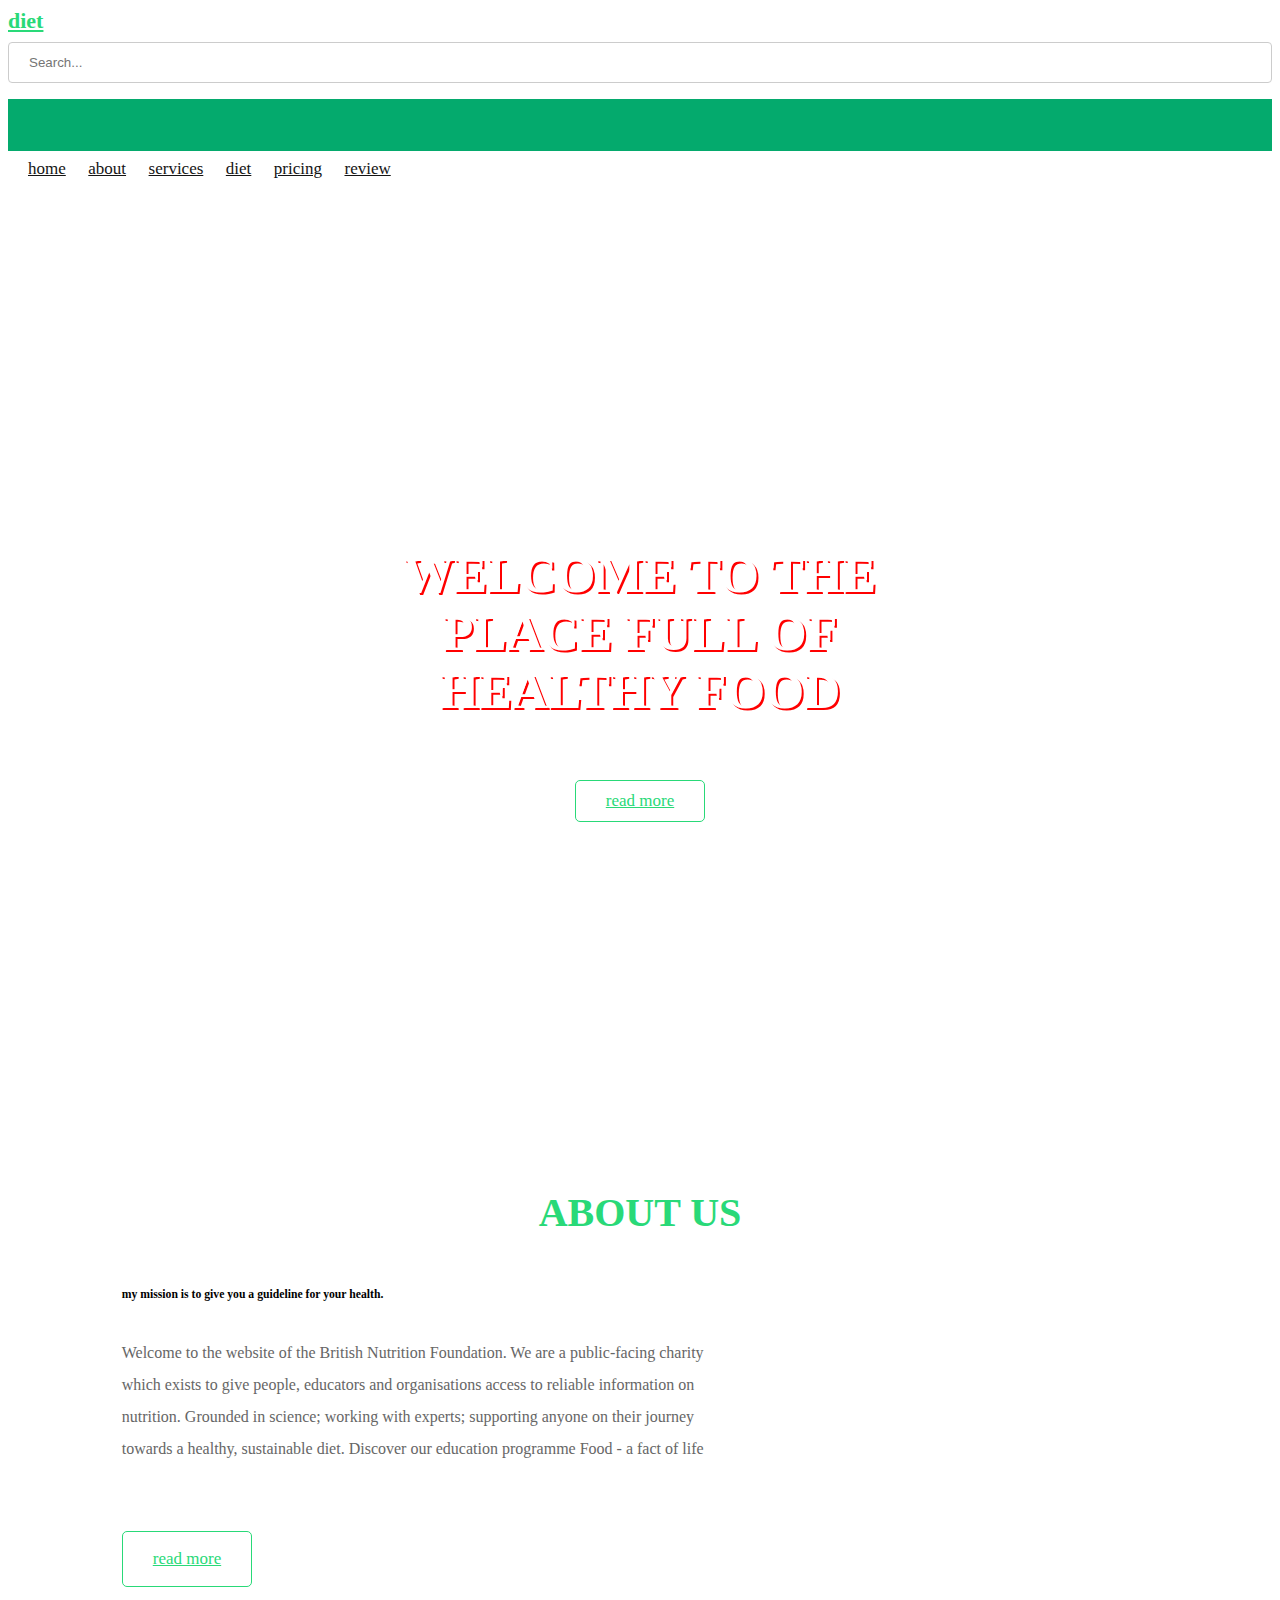
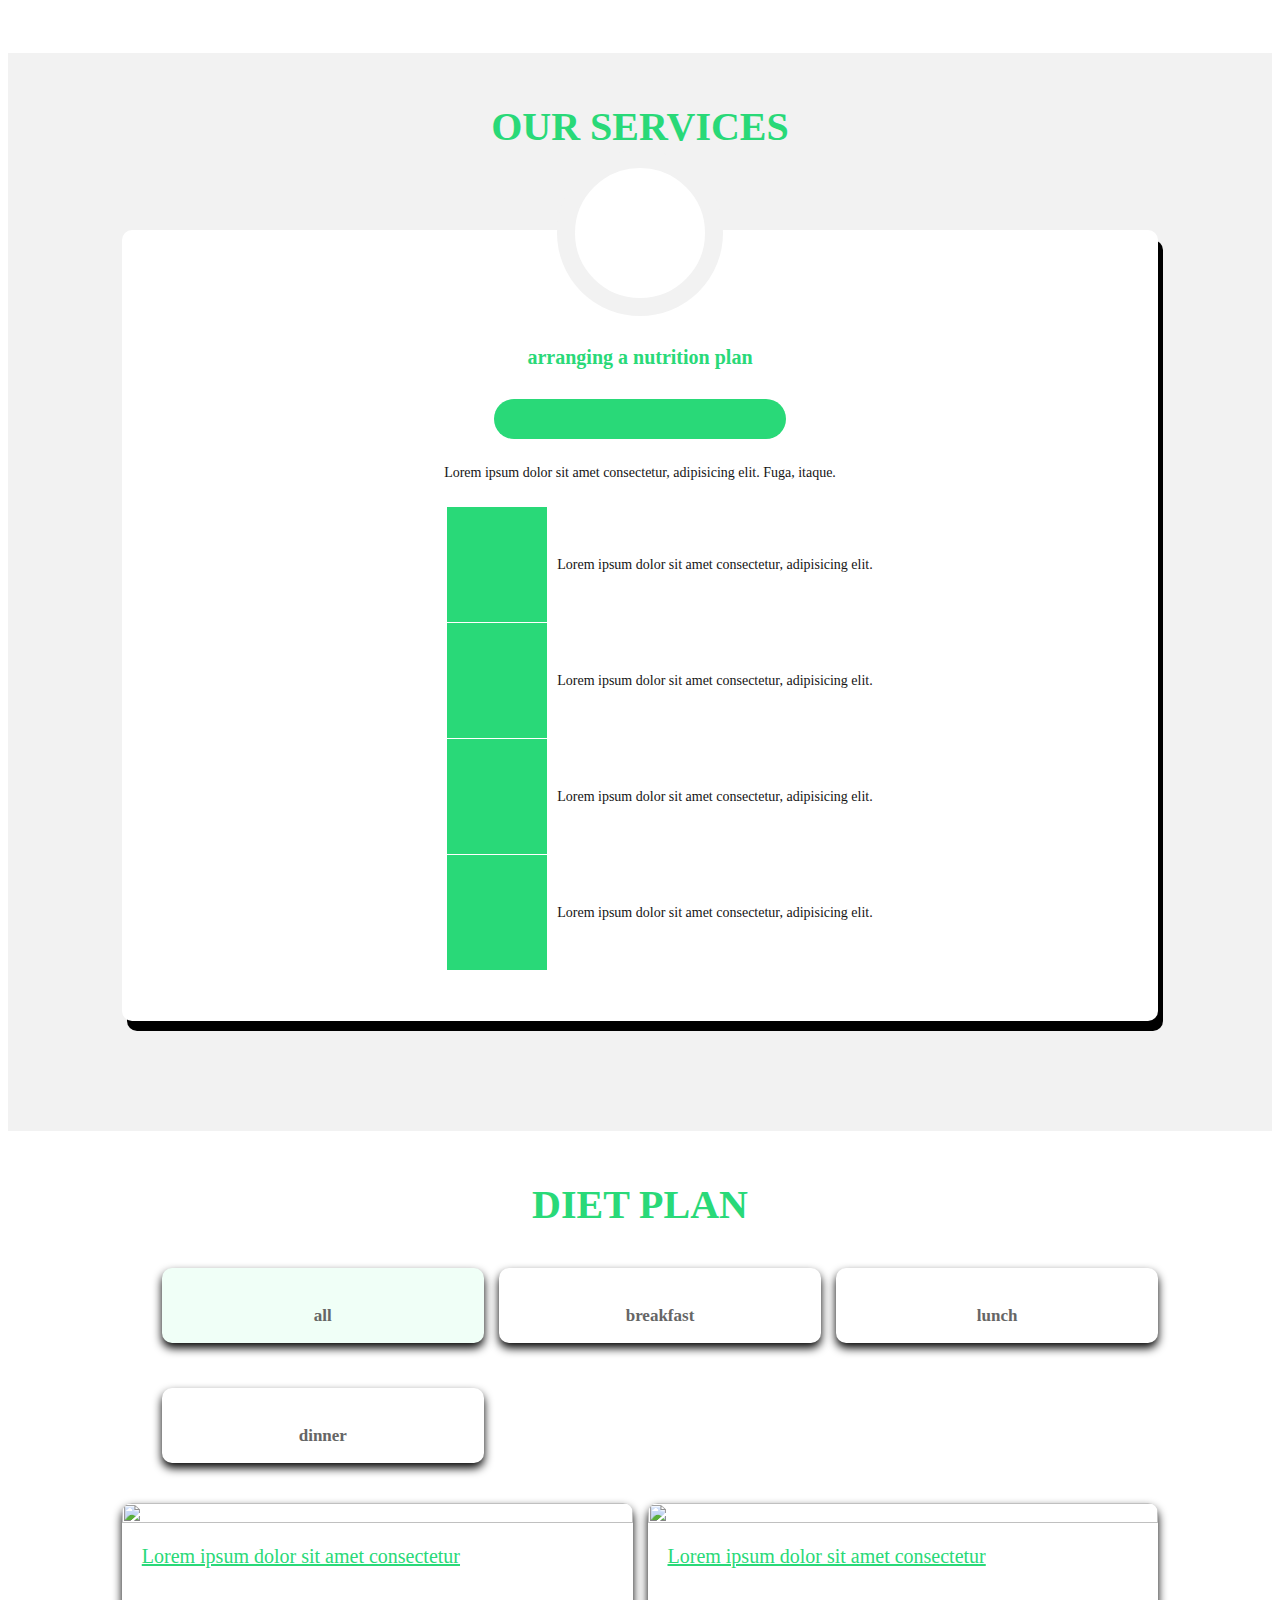
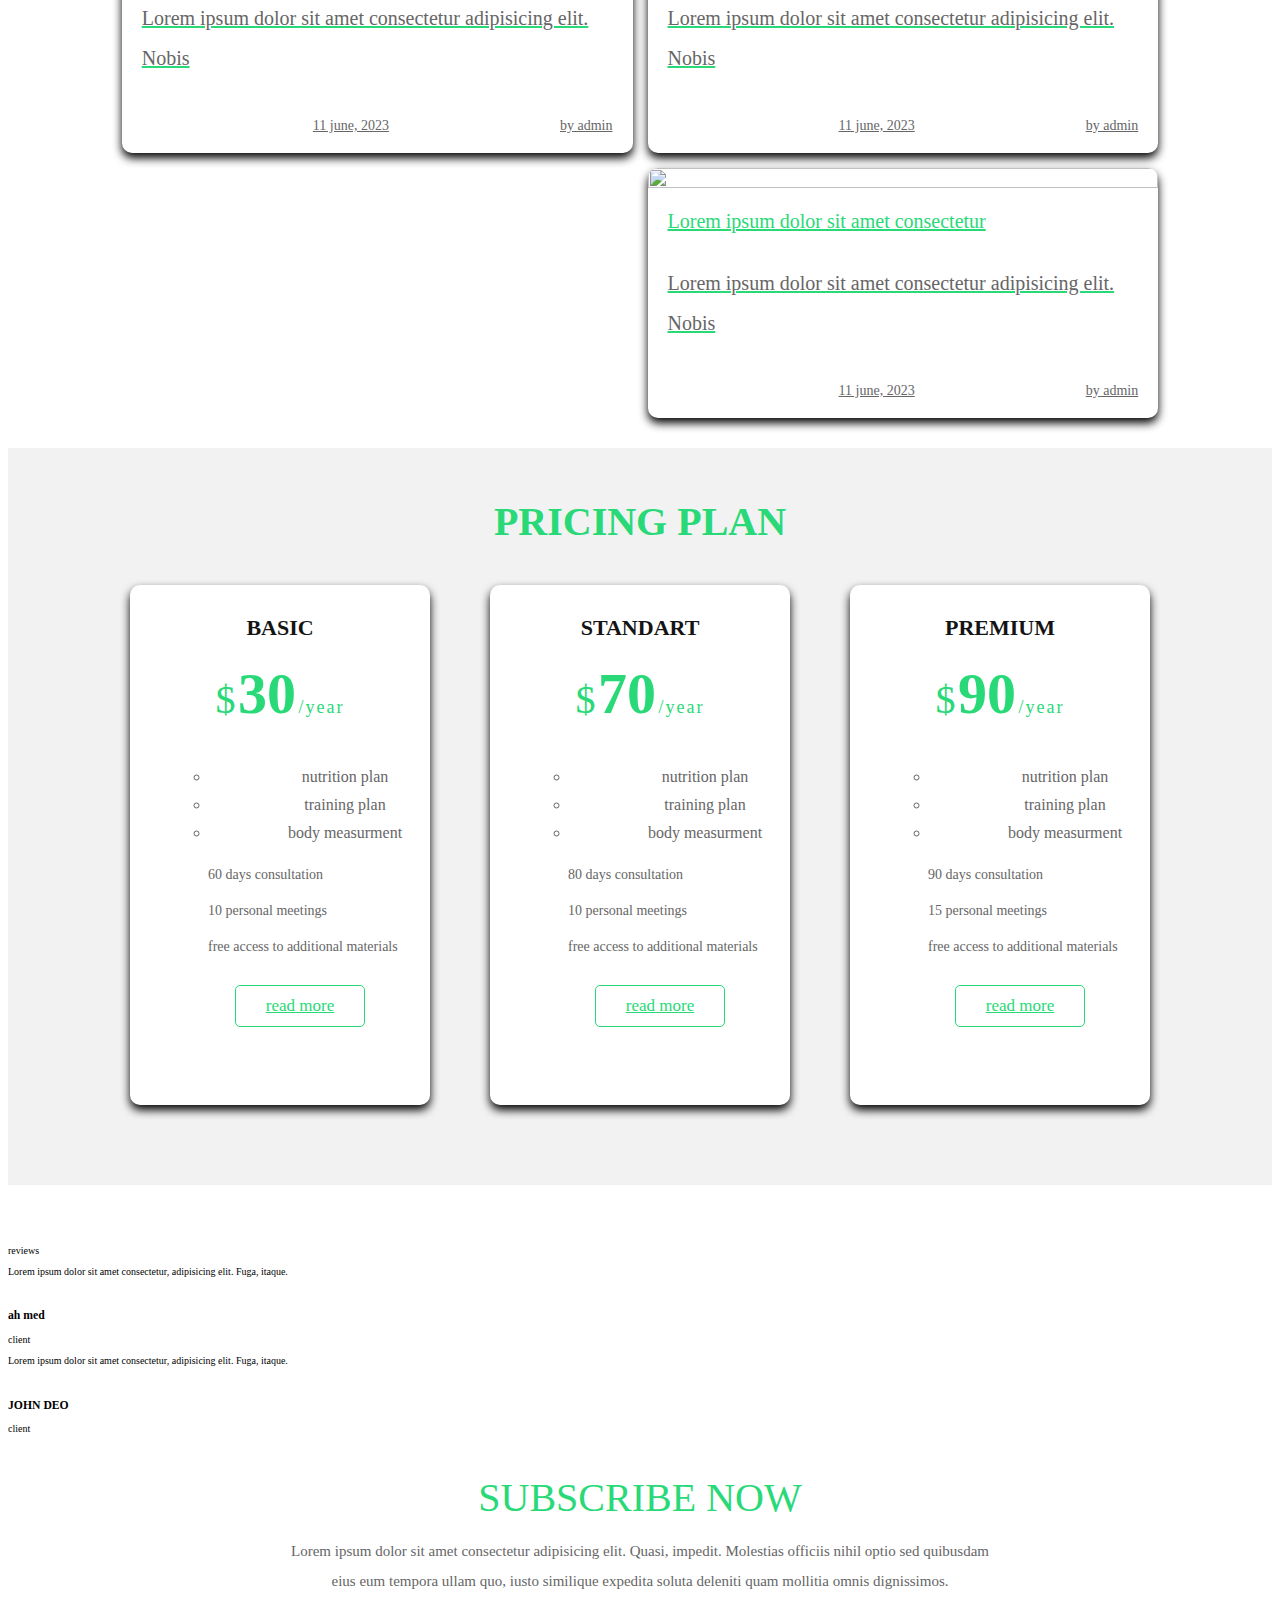
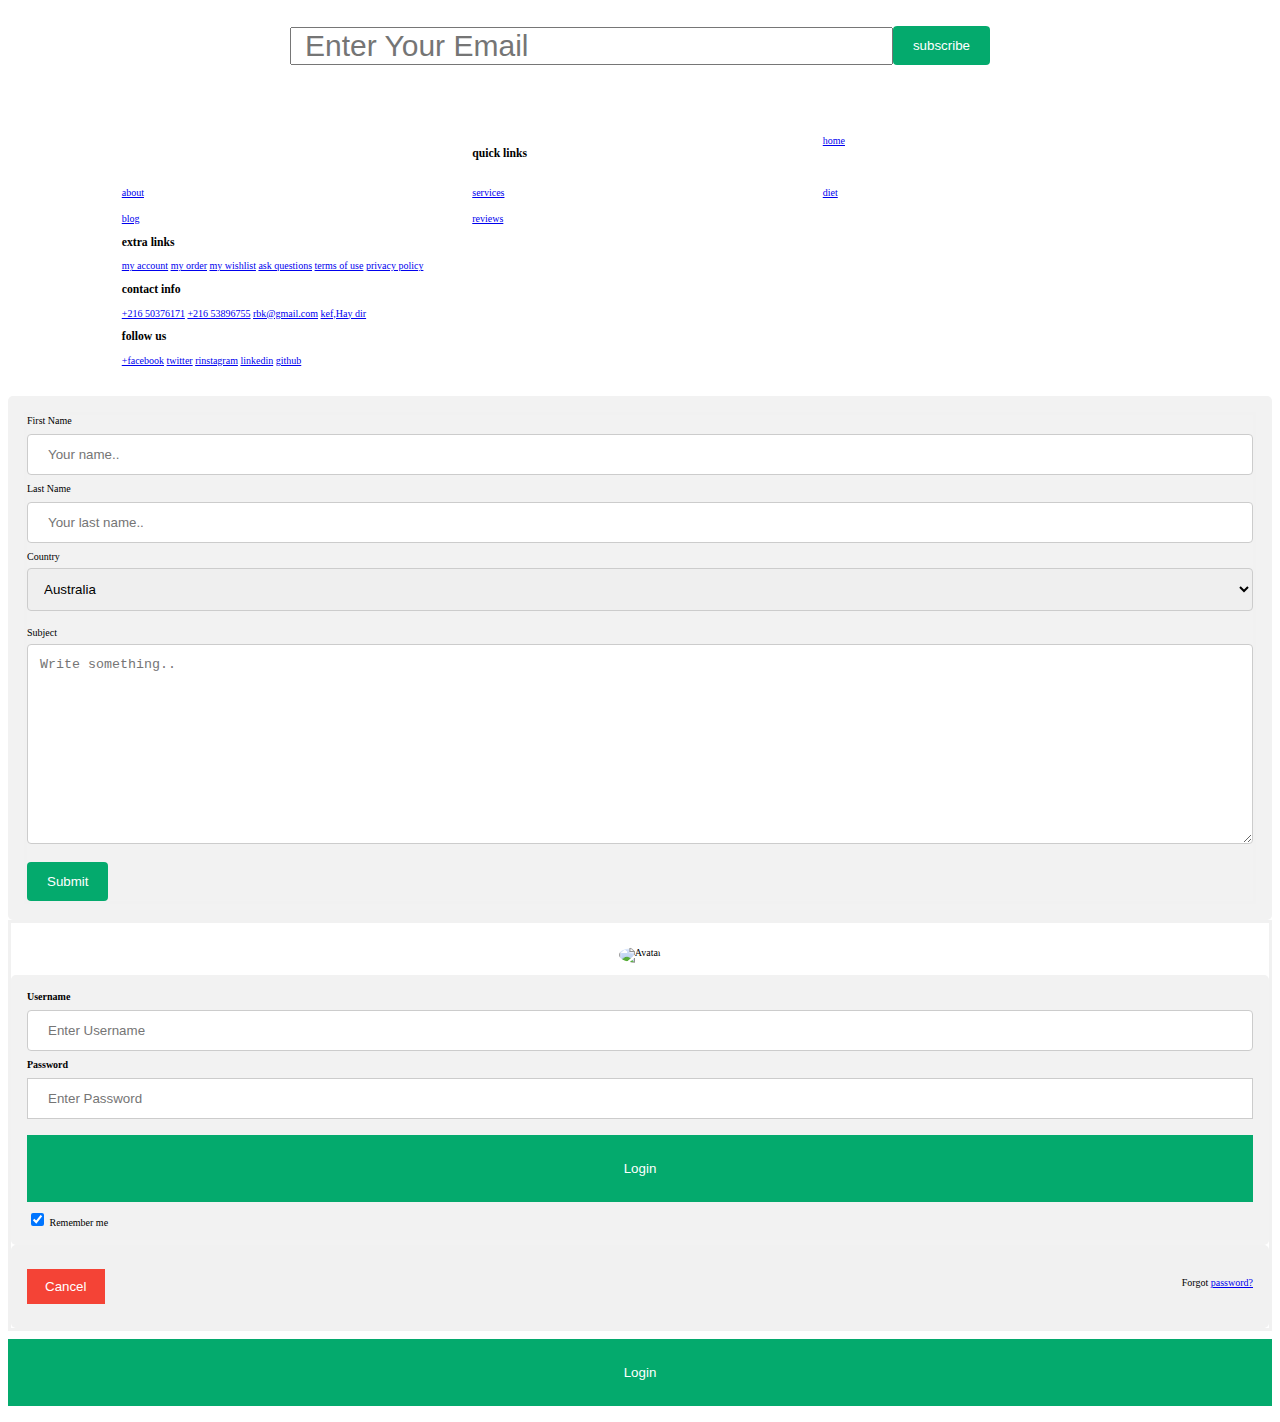
==== commit 076dce1c: "done" ====
--- a/index.html
+++ b/index.html
@@ -1,222 +1,387 @@
 <!DOCTYPE html>
 <html lang="en">
-
 <head>
     <meta charset="UTF-8">
     <meta name="viewport" content="width=device-width, initial-scale=1.0">
-    <title>ZenEats</title>
-    <!-- Swiper CDN link -->
-    <link rel="stylesheet" href="https://cdn.jsdelivr.net/npm/swiper@9/swiper-bund1e.min.css" />
+    <title>Nutrition Website</title>
+    <!--swiper cdn link-->
+<link rel="https://cdn.jsdelivr.net/npm/swiper@9/swiper-bund1e.min.css" />
     <link rel="stylesheet" href="styles.css">
 </head>
-
 <body>
-
     <header class="header">
         <a href="#" class="logo">diet</a>
+        <div class="search-container">
+            <input type="text" id="searchInput" placeholder="Search...">
+            <button id="searchButton"><i class="fas fa-search"></i></button>
+        </div>
         <nav class="navbar">
-            <a href="#home">home</a>
-            <a href="#about">about</a>
-            <a href="#services">services</a>
-            <a href="#diet">diet</a>
-            <a href="#pricing">pricing</a>
-            <a href="#review">review</a>
+            <!-- Your navigation links go here -->
         </nav>
         <div class="fas fa-bars" id="menu"></div>
-    </header>
-    <!-- header section ends -->
-    <!-- home section starts -->
-    <section class="home" id="home">
-        <div class="content">
-            <h3>welcome to the place full of healthy food</h3>
-            <a href="#" class="btn"> read more</a>
-        </div>
+       </header>
+    <header class="header">
+        <nav class="navbar">
+        <a href="#home">home</a>
+        <a href="#about">about</a>
+        <a href="#services">services</a>
+        <a href="#diet">diet</a>
+        <a href="#pricing">pricing</a>
+        <a href="#review">review</a>
+        </nav>
+        <div class="fas fa-bars" id="menu"></div>
+        </header>
+        <!-- header section ends -->
+<!-- home section starts -->
+<section class="home" id="home">
+    <div class="content">
+    <h3>welcome to the place full of healthy food</h3>
+    <a href="#" class="btn"> read more</a>
+    </div>
     </section>
     <!-- home section ends -->
-    <!-- about section starts -->
-    <section class="about" id="about">
-        <h1 class="heading">about us</h1>
-        <div class="row">
+  <!-- about section starts -->
+<section class="about" id="about">
+    <h1 class="heading">about us</h1>
+    <div class="row">
+    <div class="content">
+    <h3>my mission is to give you a guideline for your health.</h3>
+    <p>Welcome to the website of the British Nutrition Foundation. 
+        We are a public-facing charity which exists to give people, educators and organisations access to reliable information on nutrition. Grounded in science; working with experts; supporting anyone on their journey towards a healthy, sustainable diet.   
+        Discover our education programme Food - a fact of life
+        <p>
+    <a href="#" class="btn"> read more</a>
+    </div>
+    <div class="image">
+    <img src="images/about.png" alt="">
+    </div>
+    </div>
+</section>
+<!-- about section ends -->
+<!-- services section starts -->
+<section class="services" id="services">
+    <h1 class="heading">our services</h1>
+    <div class="box-container">
+    <div class="box">
+    <div class="icon">
+    <img src="images/service-1.png" alt="">
+    </div>
+    <div class="content">
+    <h3>arranging a nutrition plan</h3>
+    <div class="line"></div>
+    <p>Lorem ipsum dolor sit amet consectetur, adipisicing elit. Fuga, itaque. </p>
+<ul>
+<li><i class="fas fa-check"></i>Lorem ipsum dolor sit amet consectetur, adipisicing elit. </li>
+<li><i class="fas fa-check"></i>Lorem ipsum dolor sit amet consectetur, adipisicing elit.</li>
+<li><i _class="fas fa-check"></i>Lorem ipsum dolor sit amet consectetur, adipisicing elit. </li>
+<li><i class="fas fa-check" ></i>Lorem ipsum dolor sit amet consectetur, adipisicing elit.</li>
+</ul>
+</div>
+    </div>
+    </div>
+</section>
+<!--services section ends-->
+<!-- diet section starts -->
+<section class="diet" id="diet">
+    <h1 class="heading">diet plan</h1>
+    <ul class="controls">
+    <li class="buttons active" data-filter="all">
+    <img src=images/pic alt="">
+    <h3>all</h3>
+    </li>
+    <li class="buttons" data-filter="breakfast">
+    <img src="images/diet-2.png" alt="">
+    <h3>breakfast</h3>
+    </li>
+    <li class="buttons" data-filter="lunch">
+    <img src="images/diet-3.png" alt="">
+    <h3>lunch</h3>
+    </li>
+    <li class="buttons" data-filter="dinner">
+    <img src="images/diet-4.png" alt="">
+    <h3>dinner</h3>
+    </li>
+    </ul>
+    <div class="image-container">
+        <div class="box lunch">
+        <div class="image">
+        <img src="images/diet_blog1.jpg" alt="">
+        </div>
+        <div class="content">
+        <a href="#" class="link">Lorem ipsum dolor sit amet consectetur
+        <p>Lorem ipsum dolor sit amet consectetur adipisicing elit. Nobis
+        <div class="icon">
+        <a href="#"><i class="fas fa-clock"></i> 11 june, 2023</a>
+        <a href="#"><i class="fas fa-user"></i> by admin</a>
+        </div>
+        </div>
+        </div> 
+        <div class="image-container">
+            <div class="box breakfast">
+            <div class="image">
+            <img src="images/diet_blog1.jpg" alt="">
+            </div>
             <div class="content">
-                <h3>my mission is to give you a guideline for your health.</h3>
-                <p>For a healthy diet, focus on colorful fruits and veggies, whole grains, and lean proteins like chicken or beans. Skip processed foods high in salt and sugar. Stay hydrated with plenty of water, watch portion sizes, and eat slowly. Balance your meals with carbs, proteins, and healthy fats for sustained energy. Small changes add up for a healthier you!
-                    <a href="#" class="btn"> read more</a>
-                </p>
+            <a href="#" class="link">Lorem ipsum dolor sit amet consectetur
+            <p>Lorem ipsum dolor sit amet consectetur adipisicing elit. Nobis
+            <div class="icon">
+            <a href="#"><i class="fas fa-clock"></i> 11 june, 2023</a>
+            <a href="#"><i class="fas fa-user"></i> by admin</a>
             </div>
-            <div class="image">
-                <img src="/images/Capture d'écran 2023-11-23 100527.png" alt="">
             </div>
-        </div>
-    </section>
-    <!-- about section ends -->
-    <!-- services section starts -->
-    <section class="services" id="services">
-        <h1 class="heading">Our Services</h1>
-        <div class="box-container">
-            <div class="box">
-                <div class="icon">
-                    <img src="images/diet_9677453.png" alt="">
+            </div> 
+            <div class="image-container">
+                <div class="box dinner">
+                <div class="image">
+                <img src="images/diet_blog1.jpg" alt="">
                 </div>
                 <div class="content">
-                    <h3>Arranging a Nutrition Plan</h3>
-                    <div class="line"></div>
-                    <p>Lorem ipsum dolor sit amet consectetur, adipisicing elit. Fuga, itaque. </p>
+                <a href="#" class="link">Lorem ipsum dolor sit amet consectetur
+                <p>Lorem ipsum dolor sit amet consectetur adipisicing elit. Nobis
+                <div class="icon">
+                <a href="#"><i class="fas fa-clock"></i> 11 june, 2023</a>
+                <a href="#"><i class="fas fa-user"></i> by admin</a>
                 </div>
-            </div>
-
-            <div class="box">
-                <div class="icon">
-                    <img src="images/marathon_4781483.png" alt="">
                 </div>
-                <div class="content">
-                    <h3>Marathon Training</h3>
-                    <div class="line"></div>
-                    <p>Lorem ipsum dolor sit amet consectetur, adipisicing elit. Fuga, itaque. </p>
-                </div>
-            </div>
-
-            <div class="box">
-                <div class="icon">
-                    <img src="images/weight-loss_7126800.png" alt="">
-                </div>
-                <div class="content">
-                    <h3>Weight Loss Programs</h3>
-                    <div class="line"></div>
-                    <p>Lorem ipsum dolor sit amet consectetur, adipisicing elit. Fuga, itaque. </p>
-                    <ul>
-                        <li><i class="fas fa-check"></i>Lorem ipsum dolor sit amet consectetur, adipisicing elit. </li>
-                        <li><i class="fas fa-check"></i>Lorem ipsum dolor sit amet consectetur, adipisicing elit.</li>
-                        <li><i class="fas fa-check"></i>Lorem ipsum dolor sit amet consectetur, adipisicing elit. </li>
-                        <li><i class="fas fa-check"></i>Lorem ipsum dolor sit amet consectetur, adipisicing elit.</li>
-                    </ul>
-                </div>
-            </div>
-        </div>
+                </div> 
+               </div>
+
+</section>
+<!-- diet section end -->
+<!-- pricing section starts -->
+<section class="pricing" id="pricing">
+    <h1 class="heading">pricing plan</h1>
+    <div class="box-container">
+    <div class="box">
+    <h3 class="title">basic</h3>
+    <div class="price">
+    <span class="currency">$</span>
+    <span class="amount">30</span>
+    <span class="duration">/year</span>
+    </div>
+    <ul>
+        <ul>
+        <li> <i class="fas fa-check"></i> nutrition plan</li>
+        <li> <i class="fas fa-check"></i> training plan</li>
+        <li> <i class="fas fa-check"></i> body measurment</li>
+        </ul>
+        <p>60 days consultation</p>
+        <p>10 personal meetings</p>
+        <p>free access to additional materials</p>
+        <a href="#" class="btn"> read more</a> 
+    </ul>
+    </div>
+
+    <div class="box-container">
+        <div class="box">
+        <h3 class="title">standart</h3>
+        <div class="price">
+        <span class="currency">$</span>
+        <span class="amount">70</span>
+        <span class="duration">/year</span>
+        </div>
+        <ul>
+            <ul>
+            <li> <i class="fas fa-check"></i> nutrition plan</li>
+            <li> <i class="fas fa-check"></i> training plan</li>
+            <li> <i class="fas fa-check"></i> body measurment</li>
+            </ul>
+            <p>80 days consultation</p>
+            <p>10 personal meetings</p>
+            <p>free access to additional materials</p>
+            <a href="#" class="btn"> read more</a> 
+        </ul>
+        </div>
+
+    <div class="box">
+        <h3 class="title">premium</h3>
+        <div class="price">
+        <span class="currency">$</span>
+        <span class="amount">90</span>
+        <span class="duration">/year</span>
+        </div>
+        <ul>
+            <ul>
+            <li> <i class="fas fa-check"></i> nutrition plan</li>
+            <li> <i class="fas fa-check"></i>training plan </li>
+            <li> <i class="fas fa-check"></i> body measurment</li>
+            </ul>
+            <p>90 days consultation</p>
+            <p>15 personal meetings</p>
+            <p>free access to additional materials</p>
+            <a href="#" class="btn"> read more</a> 
+        
+    </div>
     </section>
-<!-- services section ends -->
-    <!-- diet section starts -->
-    <section class="diet" id="diet">
-        <h1 class="heading">diet plan</h1>
-        <!-- Add your diet plan content here -->
-    </section>
-    <!-- diet section end -->
-    <!-- pricing section starts -->
-    <section class="pricing" id="pricing">
-        <h1 class="heading">pricing plan</h1>
-        <div class="box-container">
-            <!-- Pricing Box 1 -->
-            <div class="box">
-                <h3 class="title">basic</h3>
-                <!-- Add your pricing content here -->
-            </div>
-            <!-- Pricing Box 2 -->
-            <div class="box">
-                <h3 class="title">standard</h3>
-                <!-- Add your pricing content here -->
-            </div>
-            <!-- Pricing Box 3 -->
-            <div class="box">
-                <h3 class="title">premium</h3>
-                <!-- Add your pricing content here -->
-            </div>
-        </div>
-    </section>
-    <!-- review section starts -->
-    <section>
-        <hl>reviews</hl>
-        <div class="swiper review-slider">
-            <div class="swiper-wrapper">
-                <!-- Review Slide 1 -->
-                <div class="swiper-slide slide">
-                    <p>Lorem ipsum dolor sit amet consectetur, adipisicing elit. Fuga, itaque. </p>
-                    <div class="user"></div>
-                    <img src="images/person" alt="">
-                    <div class="info">
-                        <h3>ah med </h3>
-                        <span>client</span>
-                    </div>
-                </div>
-                <!-- Review Slide 2 -->
-                <div class="swiper-slide slide">
-                    <p>Lorem ipsum dolor sit amet consectetur, adipisicing elit. Fuga, itaque. </p>
-                    <div class="user"></div>
-                    <img src="images/person" alt="">
-                    <div class="info">
-                        <h3>JOHN DEO </h3>
-                        <span>client</span>
-                    </div>
-                </div>
-            </div>
-        </div>
-    </section>
-    <!-- review section ends -->
-    <!-- newsletter section starts -->
-    <section class="newsletter">
-        <div class="content">
-            <hl class="heading">subscribe now</hl>
-            <p>Lorem ipsum dolor sit amet consectetur adipisicing elit. Quasi, impedit. Molestias officiis nihil optio sed quibusdam eius eum tempora ullam quo, iusto similique expedita soluta deleniti quam mollitia omnis dignissimos.</p>
-            <form action="">
-                <input type="email" placeholder="enter your email" class="email">
-                <form action="">
-                    <input type="submit" value="subscribe">
-                </form>
-        </div>
+<!-- review section starts -->
+<section></section>
+<hl>reviews</hl>
+<div class="swiper review-slider">
+<div class="swiper-wrapper">
+
+<div class="swiper-slide slide">
+<p>Lorem ipsum dolor sit amet consectetur, adipisicing elit. Fuga, itaque. </p>
+<div class="user"></div>
+<img src="images/person"alt="">
+<div class="info">
+    <h3>ah med </h3>
+    <span>client</span>
+</div>
+</div>
+</div>
+
+<div class="swiper-slide slide">
+    <p>Lorem ipsum dolor sit amet consectetur, adipisicing elit. Fuga, itaque. </p>
+    <div class="user"></div>
+    <img src="images/person"alt="">
+    <div class="info">
+        <h3>JOHN DEO </h3>
+        <span>client</span>
+    </div>
+</div>
+</div>
+</section>
+<!-- newsletter section starts-->
+
+<section class="newsletter">
+    <div class="content">
+    <hl class="heading">subscribe now</hl>
+    <p>Lorem ipsum dolor sit amet consectetur adipisicing elit. Quasi, impedit. Molestias officiis nihil optio sed quibusdam eius eum tempora ullam quo, iusto similique expedita soluta deleniti quam mollitia omnis dignissimos.</p>
+    <form action=""><input type="email" placeholder="enter your email" class="email"> 
+        <form action=""><input type="submit" value="subscribe">
+    </form>
+</div>
     </section>
     <!-- newsletter section ends -->
-    <!-- footer section starts -->
-    <section class="footer">
+     <!-- footer section starts -->
+     <section class="footer">
         <div class="box-container">
-            <!-- Quick Links -->
-            <div class="box">
-                <h3>quick links</h3>
-                <a href="#home"> <i class="fas fa-arrow-right"></i>home</a>
-                <a href="#about"> <i class="fa-arrow-right"></i>about</a>
-                <a href="#services"> <i class="fas fa-arrow-right"></i>services</a>
-                <a href="#diet"> <i class="fas fa-arrow-right"></i>diet</a>
-                <a href="#blog"> <i class="fas fa-arrow-right"></i>blog</a>
-                <a href="#reviews"> <i class="fas fa-arrow-right"></i>reviews</a>
-            </div>
-            <!-- Extra Links -->
-            <div class="box">
-                <h3>extra links</h3>
-                <a href="#"> <i class="fas fa-arrow-right"></i>my account</a>
-                <a href="#"> <i class="fa-arrow-right"></i>my order</a>
-                <a href="#"> <i class="fas fa-arrow-right"></i>my wishlist</a>
-                <a href="#"> <i class="fas fa-arrow-right"></i>ask questions</a>
-                <a href="#"> <i class="fas fa-arrow-right"></i>terms of use</a>
-                <a href="#"> <i class="fas fa-arrow-right"></i>privacy policy</a>
-            </div>
-            <!-- Contact Info -->
-            <div class="box">
-                <h3>contact info</h3>
-                <a href="#"> <i class="fas fa-phone"></i>+216 50376171</a>
-                <a href="#"> <i class="fas fa-phone"></i>+216 53896755</a>
-                <a href="#"> <i class="fas fa-envelope"></i>rbk@gmail.com</a>
-                <a href="#"> <i class="fas fa-map"></i>kef,Hay dir</a>
-            </div>
-            <!-- Follow Us -->
-            <div class="box">
-                <h3>follow us</h3>
-                <a href="#"> <i class="fab fa-facebook-f"></i>+facebook</a>
-                <a href="#"> <i class=" fab fa-twitter"></i>twitter</a>
-                <a href="#"> <i class="fab fa-instagram"></i>rinstagram</a>
-                <a href="#"> <i class="fab fa-linkedin"></i>linkedin</a>
-                <a href="#"> <i class="fab fa-github"></i>github</a>
-            </div>
-        </div>
-        <div class="credit">created by<span> Jbeli Roudaina && Guelmemi Hiba</span> |all rights are reserved</div>
-    </section>
-    <!-- footer section ends -->
-
-    <script>
-        // Add your JavaScript code here
-    </script>
-    <!-- jQuery CDN link -->
-    <script src="https://cdnjs.cloudflare.com/ajax/libs/jquery/3.5.1/jquery.min.js"></script>
-    <!-- Swiper CDN link -->
-    <script src="https://cdn.jsdeIivr.net/npm/swiper@9/swiper-bund1e.min.js"></script>
-    <!-- Custom JS link -->
-    <script src="main.js"></script>
+            <div class="box"></div>
+        <h3>quick links</h3>
+      <a  href="#home"> <i class="fas fa-arrow-right"></i>home</a>
+      <a href="#about"> <i class="fa-arrow-right"></i>about</a>
+      <a href="#services"> <i class="fas fa-arrow-right"></i>services</a>
+      <a href="#diet"> <i class="fas fa-arrow-right"></i>diet</a>
+      <a href="#blog"> <i class="fas fa-arrow-right"></i>blog</a>
+      <a href="#reviews"> <i class="fas fa-arrow-right"></i>reviews</a>
+        </div>
+        <div class="box">
+            <h3>extra links</h3>
+            <a  href="#"> <i class="fas fa-arrow-right"></i>my account</a>
+            <a href="#"> <i class="fa-arrow-right"></i>my order</a>
+            <a href="#"> <i class="fas fa-arrow-right"></i>my wishlist</a>
+            <a href="#"> <i class="fas fa-arrow-right"></i>ask questions</a>
+            <a href="#"> <i class="fas fa-arrow-right"></i>terms of use</a>
+            <a href="#"> <i class="fas fa-arrow-right"></i>privacy policy</a>
+
+        </div>
+        <div class="box">
+            <h3>contact info</h3>
+            <a  href="#"> <i class="fas fa-phone"></i>+216 50376171</a>
+            <a href="#"> <i class="fas fa-phone"></i>+216 53896755</a>
+            <a href="#"> <i class="fas fa-envelope"></i>rbk@gmail.com</a>
+            <a href="#"> <i class="fas fa-map"></i>kef,Hay dir</a>
+        </div>
+        <div class="box">
+            <h3>follow us</h3>
+            <a  href="#"> <i class="fab fa-facebook-f"></i>+facebook</a>
+            <a href="#"> <i class=" fab fa-twitter"></i>twitter</a>
+            <a href="#"> <i class="fab fa-instagram"></i>rinstagram</a>
+            <a href="#"> <i class="fab fa-linkedin"></i>linkedin</a>
+            <a href="#"> <i class="fab fa-github"></i>github</a>
+
+        </div>
+        </div>
+        </section>
+      <!-- footer section ends -->
+      <div class="container">
+        <form action="action_page.php">
+      
+          <label for="fname">First Name</label>
+          <input type="text" id="fname" name="firstname" placeholder="Your name..">
+      
+          <label for="lname">Last Name</label>
+          <input type="text" id="lname" name="lastname" placeholder="Your last name..">
+      
+          <label for="country">Country</label>
+          <select id="country" name="country">
+            <option value="australia">Australia</option>
+            <option value="canada">Canada</option>
+            <option value="usa">USA</option>
+          </select>
+      
+          <label for="subject">Subject</label>
+          <textarea id="subject" name="subject" placeholder="Write something.." style="height:200px"></textarea>
+      
+          <input type="submit" value="Submit">
+      
+        </form>
+</div>  
+<form action="action_page.php" method="post">
+    <div class="imgcontainer">
+      <img src="img_avatar2.png" alt="Avatar" class="avatar">
+    </div>
+  
+    <div class="container">
+      <label for="uname"><b>Username</b></label>
+      <input type="text" placeholder="Enter Username" name="uname" required>
+  
+      <label for="psw"><b>Password</b></label>
+      <input type="password" placeholder="Enter Password" name="psw" required>
+  
+      <button type="submit">Login</button>
+      <label>
+        <input type="checkbox" checked="checked" name="remember"> Remember me
+      </label>
+    </div>
+  
+    <div class="container" style="background-color:#f1f1f1">
+      <button type="button" class="cancelbtn">Cancel</button>
+      <span class="psw">Forgot <a href="#">password?</a></span>
+    </div>
+  </form>
+      <!-- Button to open the modal login form -->
+<button onclick="document.getElementById('id01').style.display='block'">Login</button>
+
+<!-- The Modal -->
+<div id="id01" class="modal">
+  <span onclick="document.getElementById('id01').style.display='none'"
+class="close" title="Close Modal">&times;</span>
+
+  <!-- Modal Content -->
+  <form class="modal-content animate" action="/action_page.php">
+    <div class="imgcontainer">
+      <img src="img_avatar2.png" alt="Avatar" class="avatar">
+    </div>
+
+    <div class="container">
+      <label for="uname"><b>Username</b></label>
+      <input type="text" placeholder="Enter Username" name="uname" required>
+
+      <label for="psw"><b>Password</b></label>
+      <input type="password" placeholder="Enter Password" name="psw" required>
+
+      <button type="submit">Login</button>
+      <label>
+        <input type="checkbox" checked="checked" name="remember"> Remember me
+      </label>
+    </div>
+
+    <div class="container" style="background-color:#f1f1f1">
+      <button type="button" onclick="document.getElementById('id01').style.display='none'" class="cancelbtn">Cancel</button>
+      <span class="psw">Forgot <a href="#">password?</a></span>
+    </div>
+  </form>
+</div>
+
+    <script>  
+   </script>
+   <!-- jquery cdn link -->
+<script src="https://cdnjs.cloudflare.com/ajax/libs/jquery/3.5.1/jquery.min.js"></script>
+<!--swipercdn link-->
+<script src="https://cdn.jsdeIivr.net/npm/swiper@9/swiper-bund1e.min.js"></script>
+<!--custom js link -->
+<script src="main.js"></script>
 </body>
-
 </html>
+
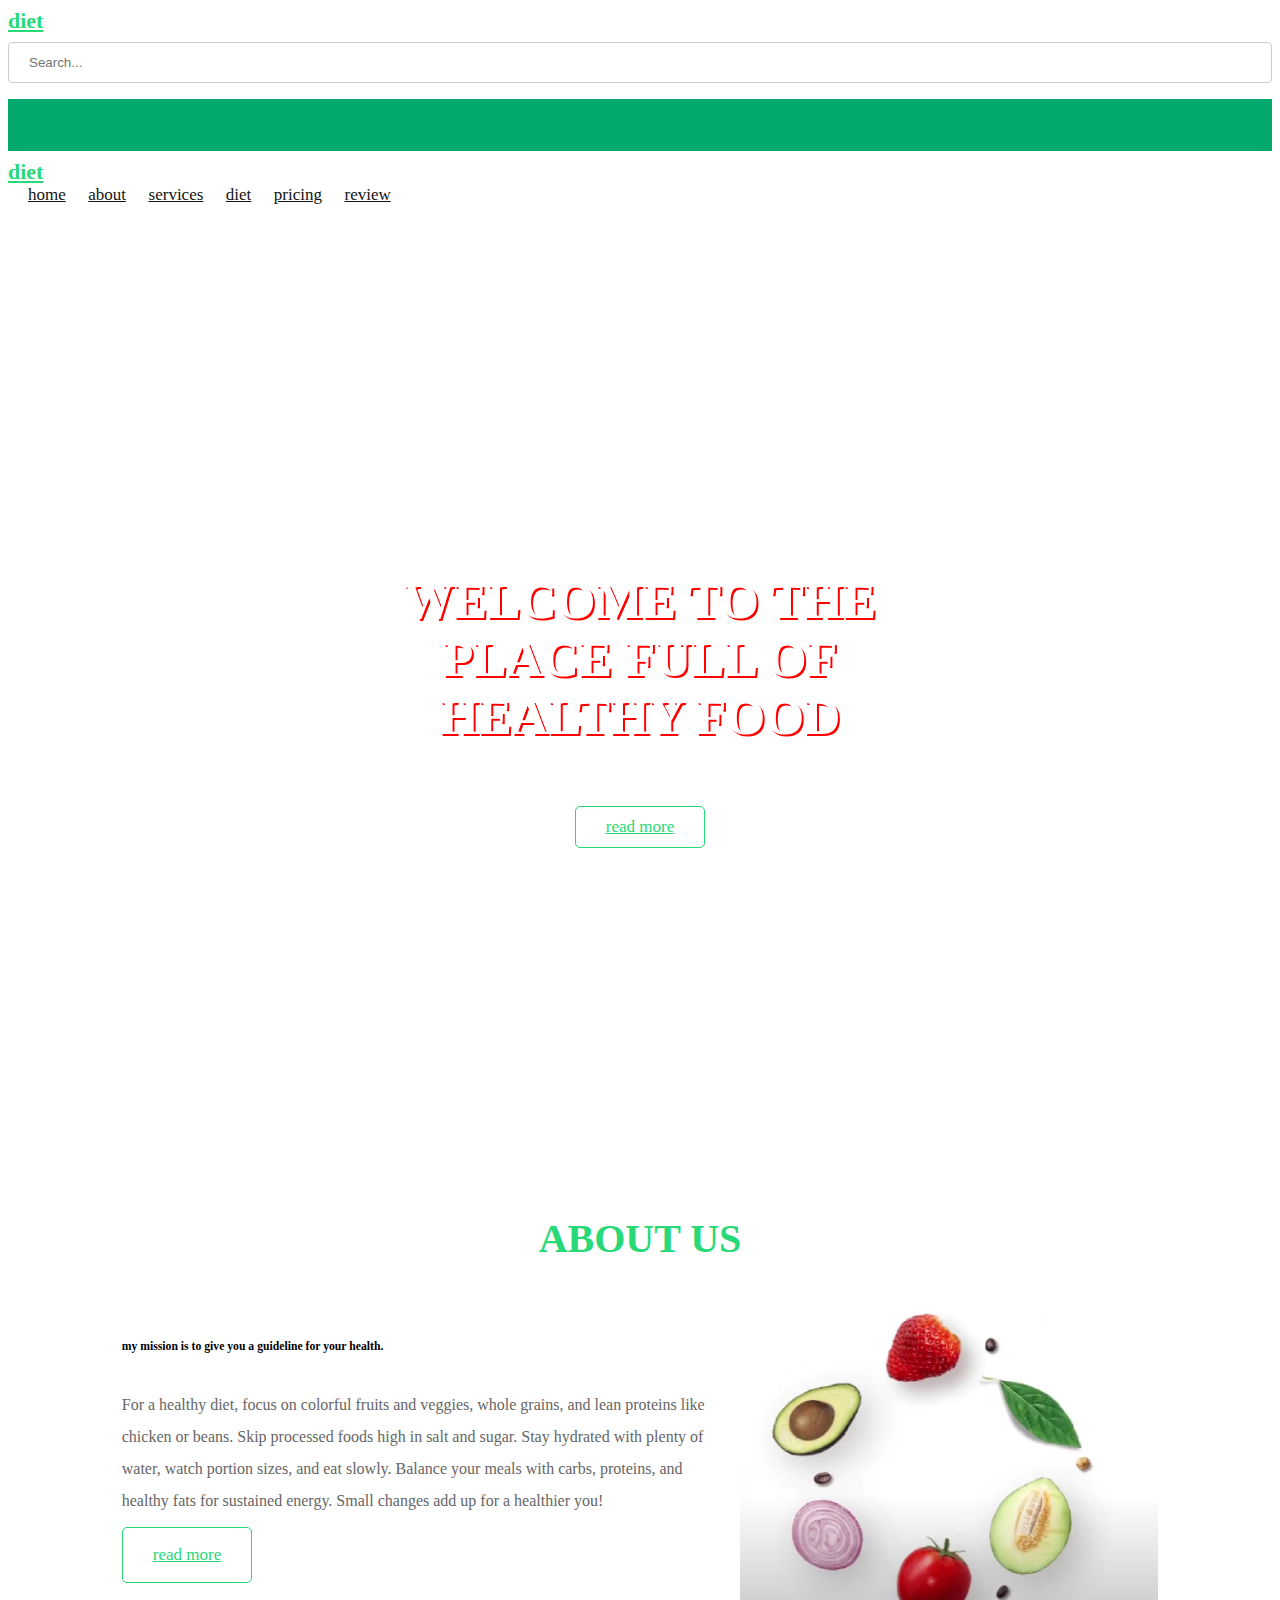
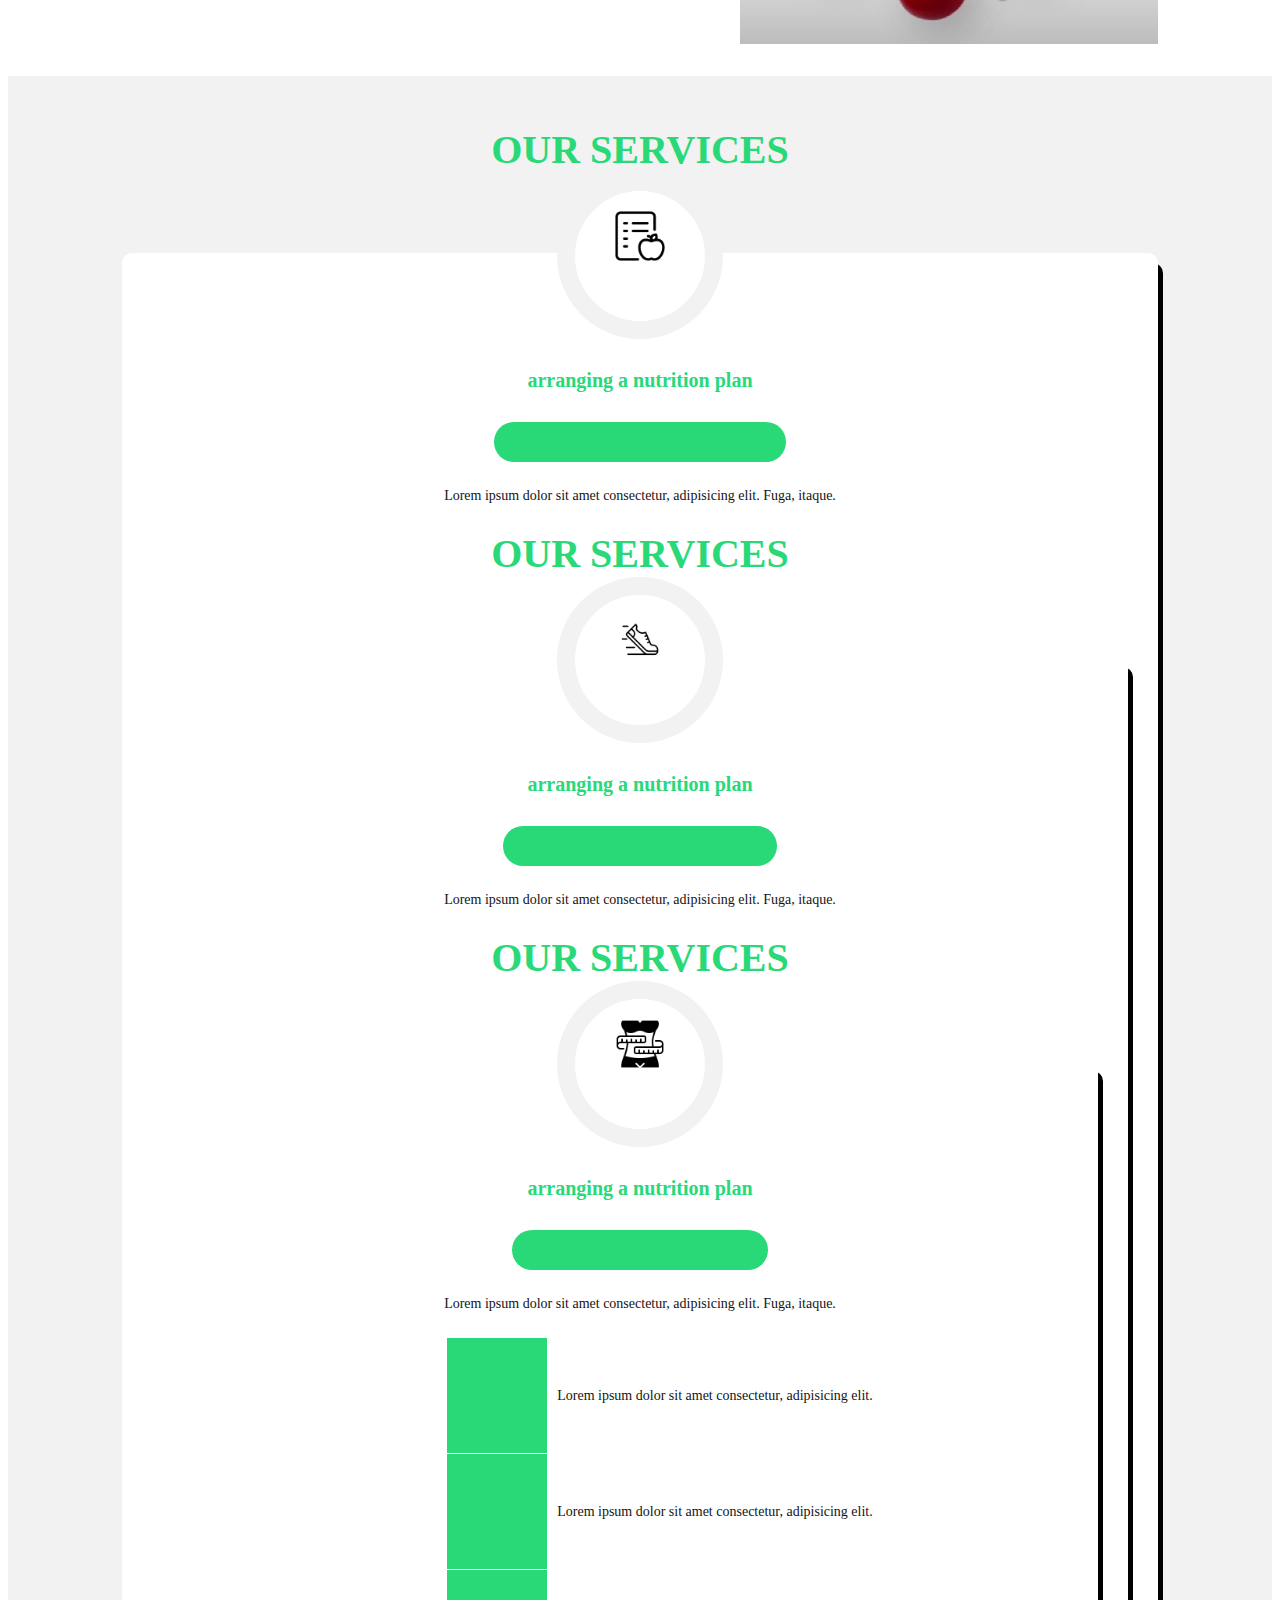
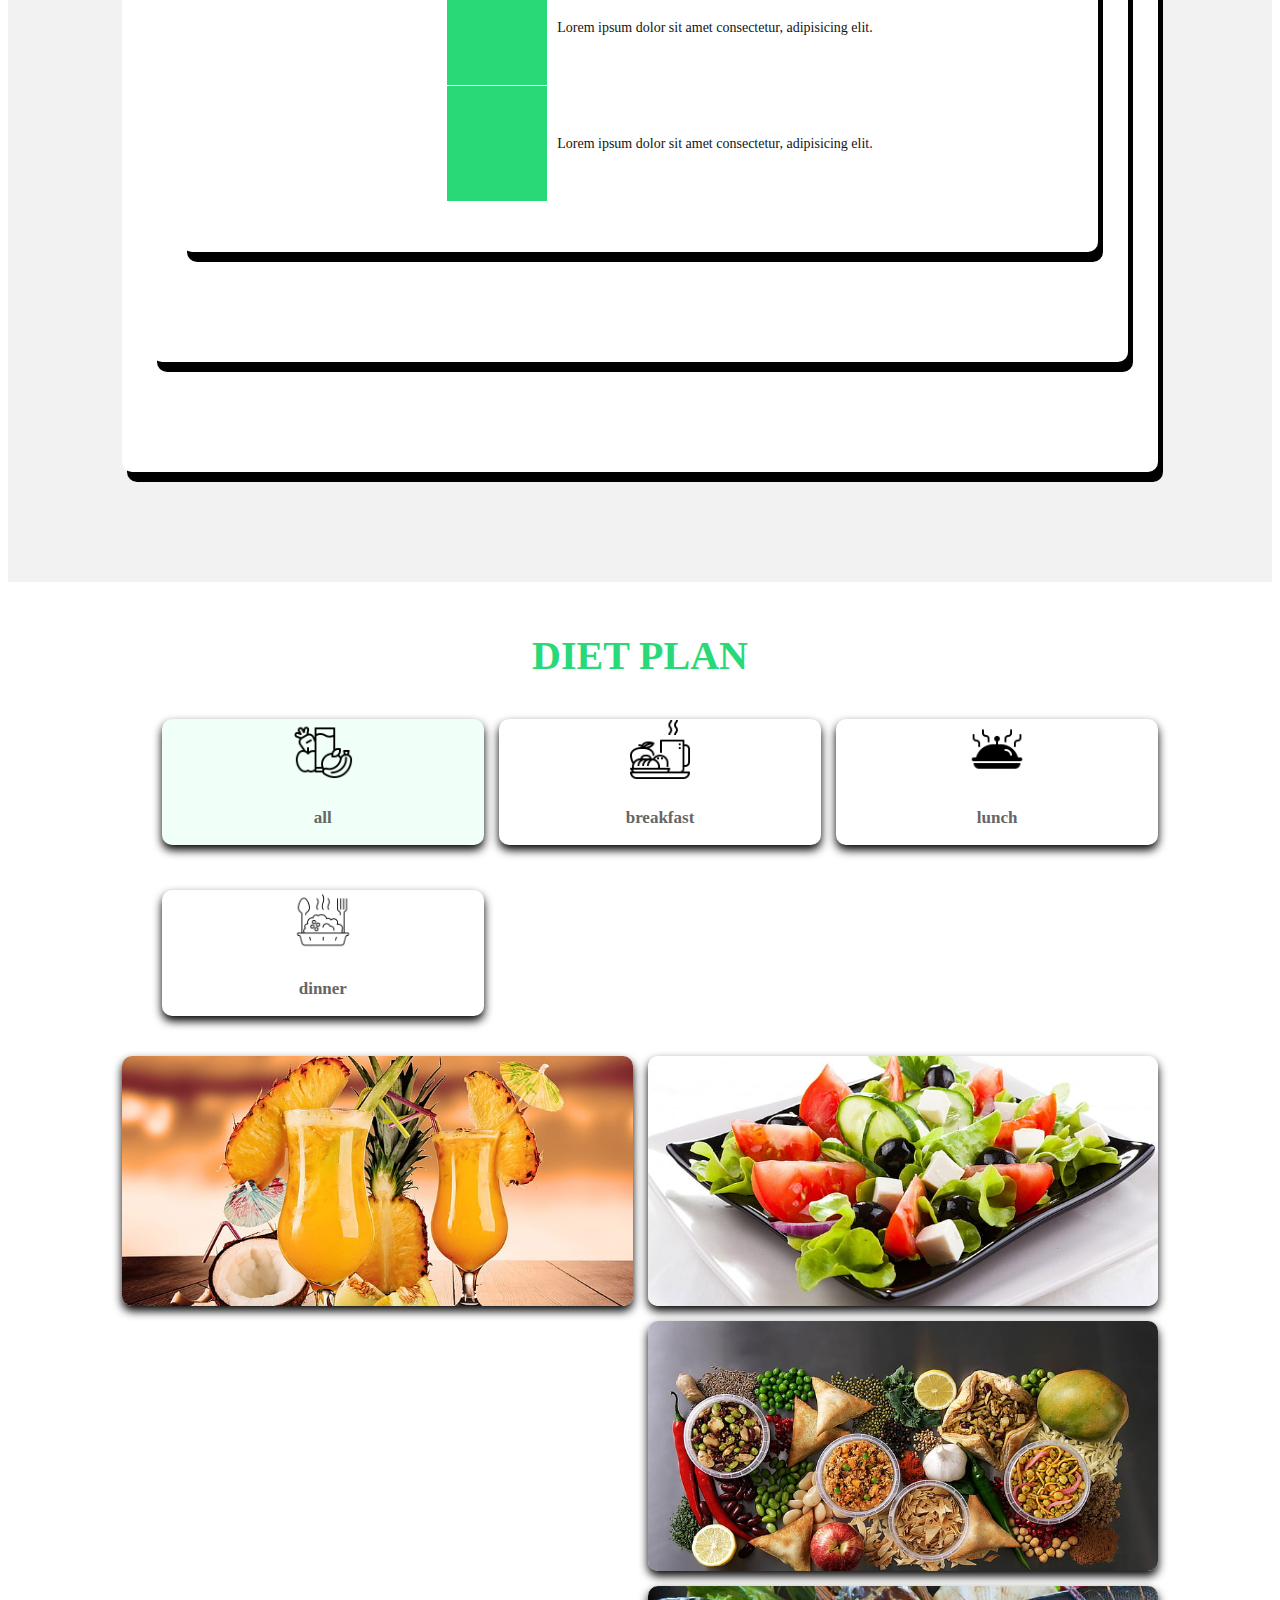
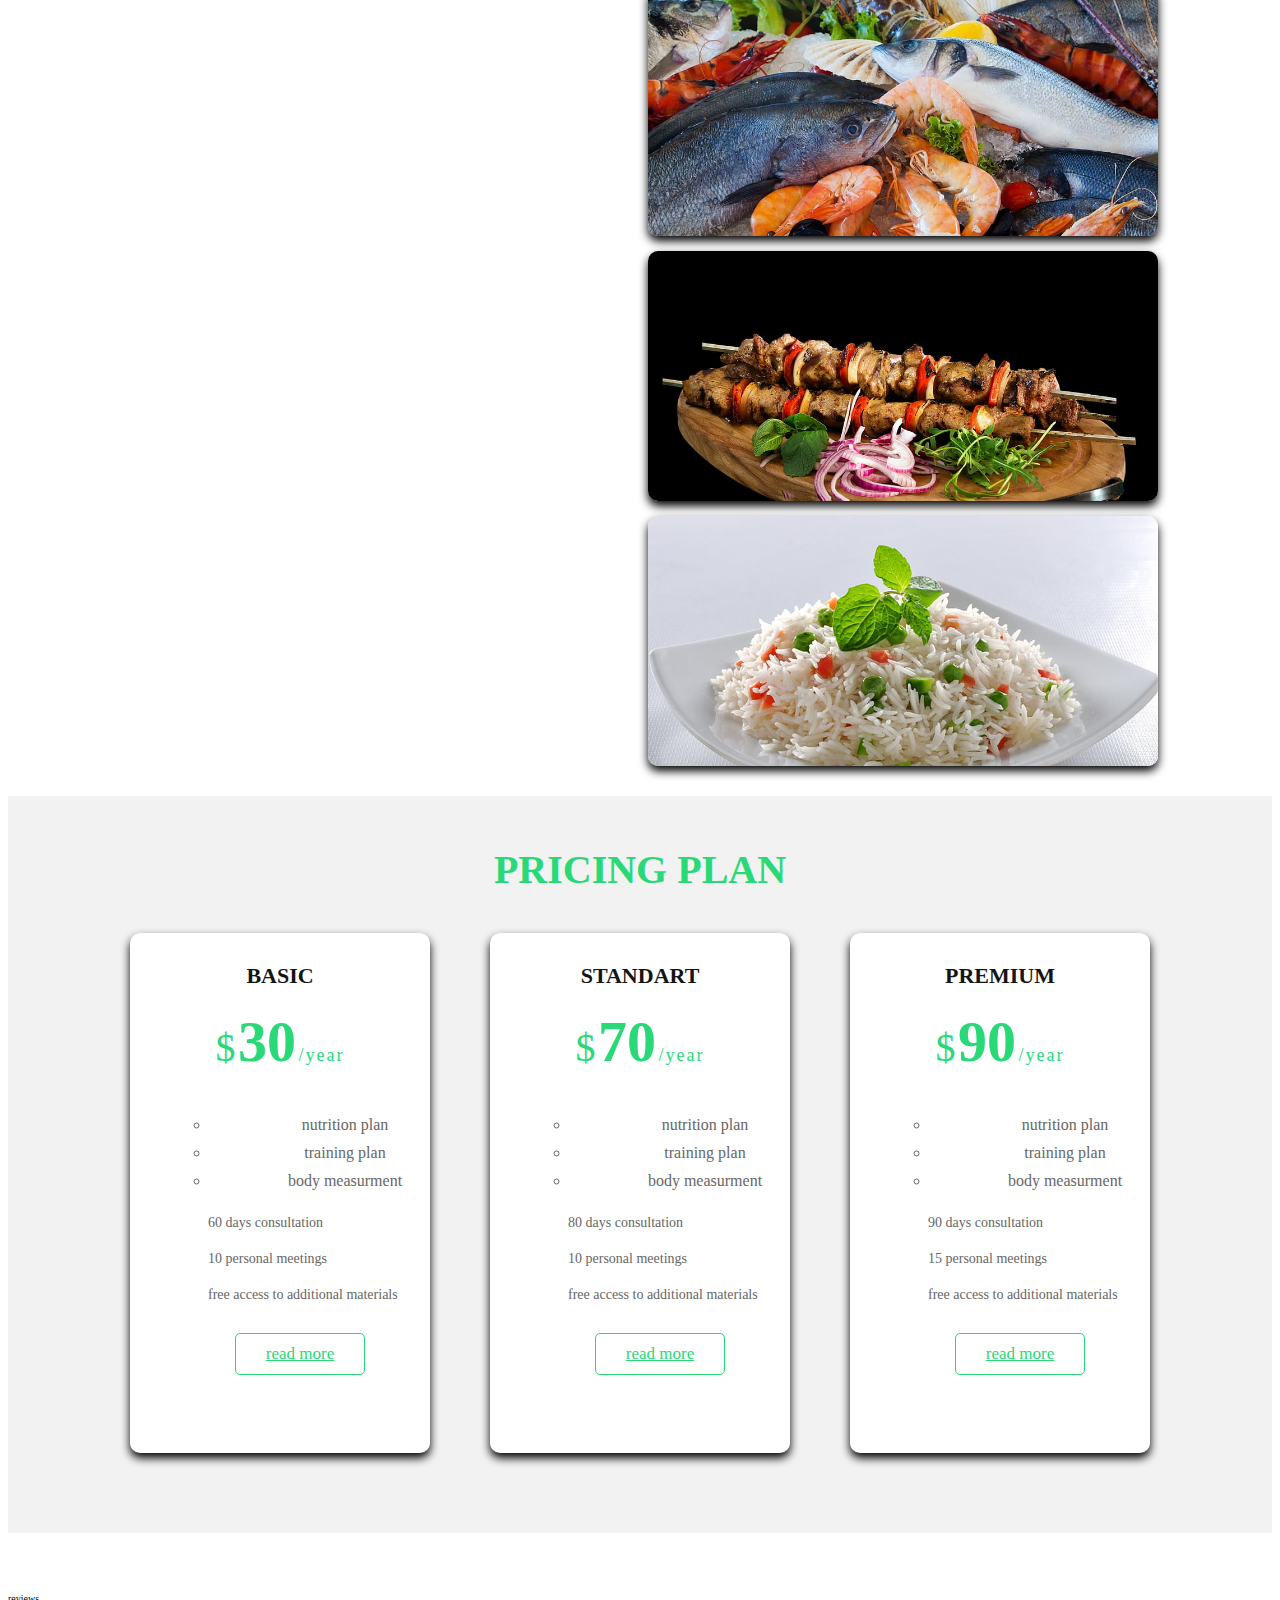
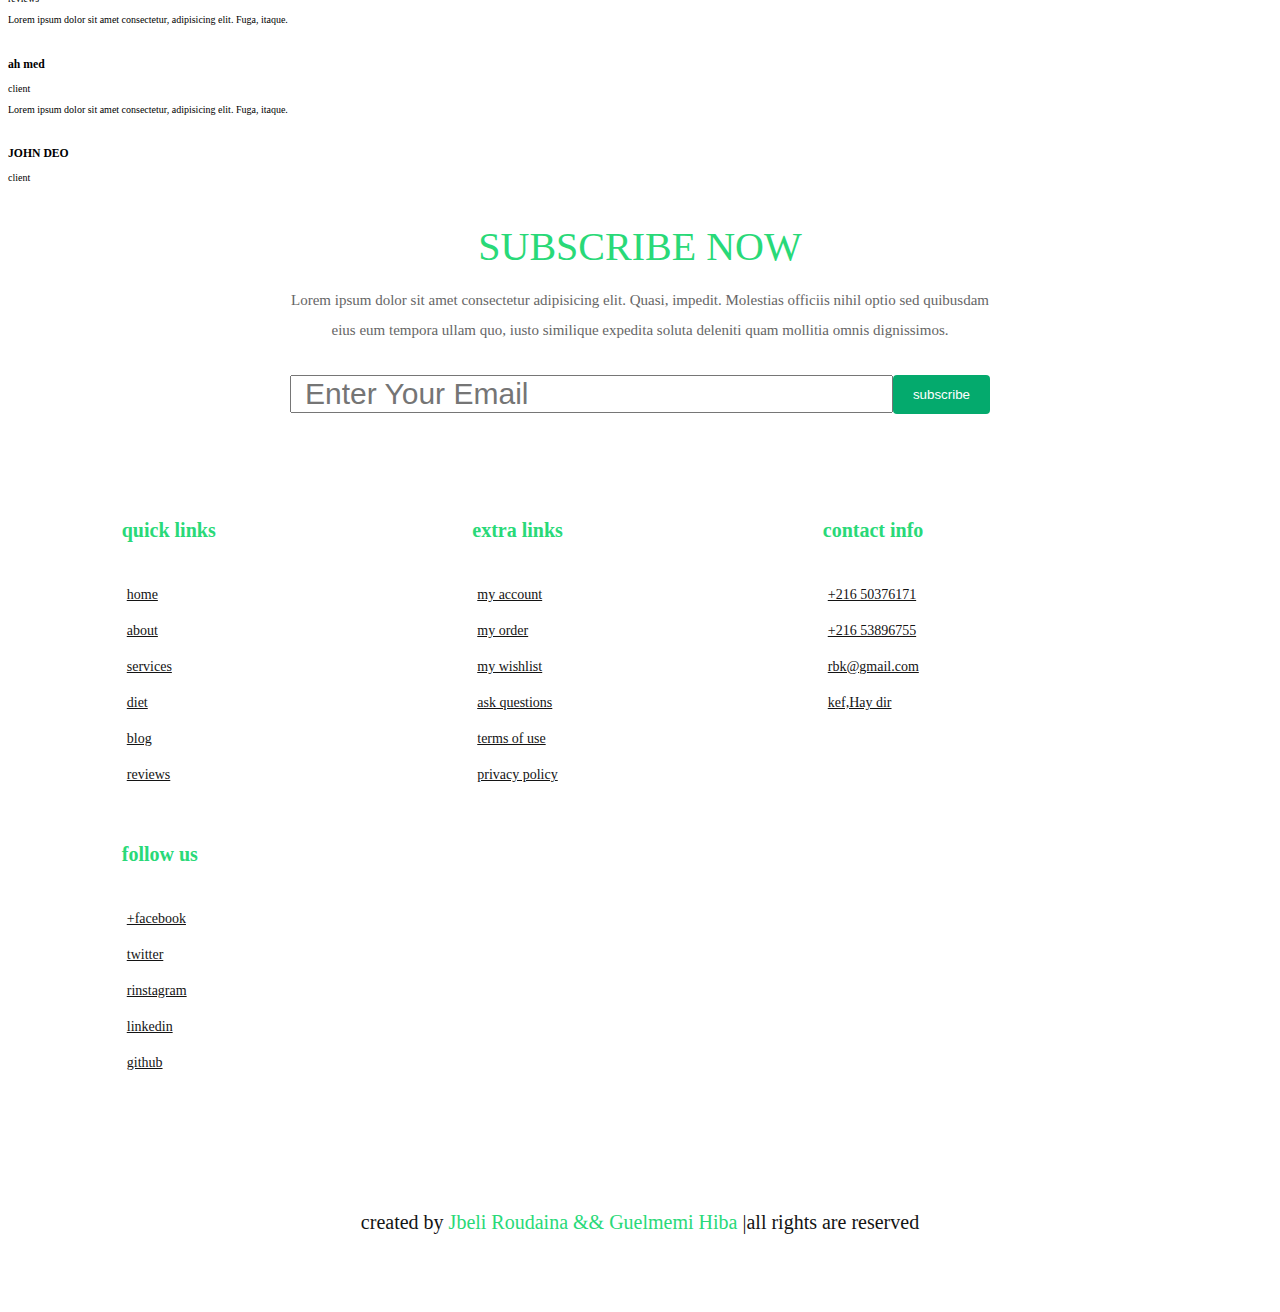
==== commit 800f276d: "Merge branch 'roudaina' of https://github.com/Roudaina-Jbeli/nutrition-website into roudaina" ====
--- a/index.html
+++ b/index.html
@@ -1,13 +1,15 @@
 <!DOCTYPE html>
 <html lang="en">
+
 <head>
     <meta charset="UTF-8">
     <meta name="viewport" content="width=device-width, initial-scale=1.0">
-    <title>Nutrition Website</title>
-    <!--swiper cdn link-->
+    <title>ZenEats</title>
+     <!--swiper cdn link-->
 <link rel="https://cdn.jsdelivr.net/npm/swiper@9/swiper-bund1e.min.css" />
     <link rel="stylesheet" href="styles.css">
 </head>
+
 <body>
     <header class="header">
         <a href="#" class="logo">diet</a>
@@ -21,23 +23,24 @@
         <div class="fas fa-bars" id="menu"></div>
        </header>
     <header class="header">
+        <a href="#" class="logo"> diet</a>
         <nav class="navbar">
-        <a href="#home">home</a>
-        <a href="#about">about</a>
-        <a href="#services">services</a>
-        <a href="#diet">diet</a>
-        <a href="#pricing">pricing</a>
-        <a href="#review">review</a>
+            <a href="#home">home</a>
+            <a href="#about">about</a>
+            <a href="#services">services</a>
+            <a href="#diet">diet</a>
+            <a href="#pricing">pricing</a>
+            <a href="#review">review</a>
         </nav>
         <div class="fas fa-bars" id="menu"></div>
-        </header>
-        <!-- header section ends -->
-<!-- home section starts -->
-<section class="home" id="home">
-    <div class="content">
-    <h3>welcome to the place full of healthy food</h3>
-    <a href="#" class="btn"> read more</a>
-    </div>
+    </header>
+    <!-- header section ends -->
+    <!-- home section starts -->
+    <section class="home" id="home">
+        <div class="content">
+            <h3>welcome to the place full of healthy food</h3>
+            <a href="#" class="btn"> read more</a>
+        </div>
     </section>
     <!-- home section ends -->
   <!-- about section starts -->
@@ -46,14 +49,11 @@
     <div class="row">
     <div class="content">
     <h3>my mission is to give you a guideline for your health.</h3>
-    <p>Welcome to the website of the British Nutrition Foundation. 
-        We are a public-facing charity which exists to give people, educators and organisations access to reliable information on nutrition. Grounded in science; working with experts; supporting anyone on their journey towards a healthy, sustainable diet.   
-        Discover our education programme Food - a fact of life
-        <p>
+    <p>For a healthy diet, focus on colorful fruits and veggies, whole grains, and lean proteins like chicken or beans. Skip processed foods high in salt and sugar. Stay hydrated with plenty of water, watch portion sizes, and eat slowly. Balance your meals with carbs, proteins, and healthy fats for sustained energy. Small changes add up for a healthier you!
     <a href="#" class="btn"> read more</a>
     </div>
     <div class="image">
-    <img src="images/about.png" alt="">
+    <img src="/images/Capture d'écran 2023-11-23 100527.png" alt="">
     </div>
     </div>
 </section>
@@ -64,7 +64,27 @@
     <div class="box-container">
     <div class="box">
     <div class="icon">
-    <img src="images/service-1.png" alt="">
+    <img src="images/diet_9677453.png" alt="">
+    </div>
+    <div class="content">
+    <h3>arranging a nutrition plan</h3>
+    <div class="line"></div>
+    <p>Lorem ipsum dolor sit amet consectetur, adipisicing elit. Fuga, itaque. </p>
+    <h1 class="heading">our services</h1>
+    <div class="box-container">
+    <div class="box">
+    <div class="icon">
+    <img src="images/marathon_4781483.png" alt="">
+    </div>
+    <div class="content">
+    <h3>arranging a nutrition plan</h3>
+    <div class="line"></div>
+    <p>Lorem ipsum dolor sit amet consectetur, adipisicing elit. Fuga, itaque. </p>
+    <h1 class="heading">our services</h1>
+    <div class="box-container">
+    <div class="box">
+    <div class="icon">
+    <img src="images/weight-loss_7126800.png" alt="">
     </div>
     <div class="content">
     <h3>arranging a nutrition plan</h3>
@@ -86,26 +106,26 @@
     <h1 class="heading">diet plan</h1>
     <ul class="controls">
     <li class="buttons active" data-filter="all">
-    <img src=images/pic alt="">
+    <img src="images/juice_3414872.png" alt="">
     <h3>all</h3>
     </li>
     <li class="buttons" data-filter="breakfast">
-    <img src="images/diet-2.png" alt="">
+    <img src="images/breakfast_2652642.png" alt="">
     <h3>breakfast</h3>
     </li>
     <li class="buttons" data-filter="lunch">
-    <img src="images/diet-3.png" alt="">
+    <img src="images/food-restaurant_3928476.png" alt="">
     <h3>lunch</h3>
     </li>
     <li class="buttons" data-filter="dinner">
-    <img src="images/diet-4.png" alt="">
+    <img src="images/porridge_4991715.png" alt="">
     <h3>dinner</h3>
     </li>
     </ul>
     <div class="image-container">
         <div class="box lunch">
         <div class="image">
-        <img src="images/diet_blog1.jpg" alt="">
+        <img src="images/glass-food-drink-alcohol-wallpaper-preview.jpg" alt="">
         </div>
         <div class="content">
         <a href="#" class="link">Lorem ipsum dolor sit amet consectetur
@@ -119,7 +139,7 @@
         <div class="image-container">
             <div class="box breakfast">
             <div class="image">
-            <img src="images/diet_blog1.jpg" alt="">
+            <img src="images/food-salad-vegetable-pepper-wallpaper-preview.jpg" alt="">
             </div>
             <div class="content">
             <a href="#" class="link">Lorem ipsum dolor sit amet consectetur
@@ -133,7 +153,7 @@
             <div class="image-container">
                 <div class="box dinner">
                 <div class="image">
-                <img src="images/diet_blog1.jpg" alt="">
+                <img src="images/food-fruit-healthy-acorn-wallpaper-preview.jpg" alt="">
                 </div>
                 <div class="content">
                 <a href="#" class="link">Lorem ipsum dolor sit amet consectetur
@@ -145,6 +165,77 @@
                 </div>
                 </div> 
                </div>
+               <div class="image-container">
+                <div class="box lunch">
+                <div class="image">
+                <img src="images/seafood-food-healthy-sea.jpg" alt="">
+                </div>
+                <div class="content">
+                <a href="#" class="link">Lorem ipsum dolor sit amet consectetur
+                <p>Lorem ipsum dolor sit amet consectetur adipisicing elit. Nobis
+                <div class="icon">
+                <a href="#"><i class="fas fa-clock"></i> 11 june, 2023</a>
+                <a href="#"><i class="fas fa-user"></i> by admin</a>
+                </div>
+                </div>
+                </div> 
+                <div class="image-container">
+                    <div class="box breakfast">
+                    <div class="image">
+                    <img src="images/skewer-kebab-barbecue-food.jpg" alt="">
+                    </div>
+                    <div class="content">
+                    <a href="#" class="link">Lorem ipsum dolor sit amet consectetur
+                    <p>Lorem ipsum dolor sit amet consectetur adipisicing elit. Nobis
+                    <div class="icon">
+                    <a href="#"><i class="fas fa-clock"></i> 11 june, 2023</a>
+                    <a href="#"><i class="fas fa-user"></i> by admin</a>
+                    </div>
+                    </div>
+                    </div> 
+                    <div class="image-container">
+                        <div class="box dinner">
+                        <div class="image">
+                        <img src="images/table-plate-rice-carrots-wallpaper-preview.jpg" alt="">
+                        </div>
+                        <div class="content">
+                        <a href="#" class="link">Lorem ipsum dolor sit amet consectetur
+                        <p>Lorem ipsum dolor sit amet consectetur adipisicing elit. Nobis
+                        <div class="icon">
+                        <a href="#"><i class="fas fa-clock"></i> 11 june, 2023</a>
+                        <a href="#"><i class="fas fa-user"></i> by admin</a>
+                        </div>
+                        </div>
+                        <div class="image-container">
+                    <div class="box breakfast">
+                    <div class="image">
+                    <img src="images/skewer-kebab-barbecue-food.jpg" alt="">
+                    </div>
+                    <div class="content">
+                    <a href="#" class="link">Lorem ipsum dolor sit amet consectetur
+                    <p>Lorem ipsum dolor sit amet consectetur adipisicing elit. Nobis
+                    <div class="icon">
+                    <a href="#"><i class="fas fa-clock"></i> 11 june, 2023</a>
+                    <a href="#"><i class="fas fa-user"></i> by admin</a>
+                    </div>
+                    </div>
+                    </div> 
+                    <div class="image-container">
+                        <div class="box dinner">
+                        <div class="image">
+                        <img src="images/table-plate-rice-carrots-wallpaper-preview.jpg" alt="">
+                        </div>
+                        <div class="content">
+                        <a href="#" class="link">Lorem ipsum dolor sit amet consectetur
+                        <p>Lorem ipsum dolor sit amet consectetur adipisicing elit. Nobis
+                        <div class="icon">
+                        <a href="#"><i class="fas fa-clock"></i> 11 june, 2023</a>
+                        <a href="#"><i class="fas fa-user"></i> by admin</a>
+                        </div>
+                        </div>
+                        </div> 
+                        
+                       </div>
 
 </section>
 <!-- diet section end -->
@@ -226,6 +317,7 @@
 <div class="info">
     <h3>ah med </h3>
     <span>client</span>
+    
 </div>
 </div>
 </div>
@@ -253,135 +345,60 @@
 </div>
     </section>
     <!-- newsletter section ends -->
-     <!-- footer section starts -->
-     <section class="footer">
+    <!-- footer section starts -->
+    <section class="footer">
         <div class="box-container">
-            <div class="box"></div>
-        <h3>quick links</h3>
-      <a  href="#home"> <i class="fas fa-arrow-right"></i>home</a>
-      <a href="#about"> <i class="fa-arrow-right"></i>about</a>
-      <a href="#services"> <i class="fas fa-arrow-right"></i>services</a>
-      <a href="#diet"> <i class="fas fa-arrow-right"></i>diet</a>
-      <a href="#blog"> <i class="fas fa-arrow-right"></i>blog</a>
-      <a href="#reviews"> <i class="fas fa-arrow-right"></i>reviews</a>
-        </div>
-        <div class="box">
-            <h3>extra links</h3>
-            <a  href="#"> <i class="fas fa-arrow-right"></i>my account</a>
-            <a href="#"> <i class="fa-arrow-right"></i>my order</a>
-            <a href="#"> <i class="fas fa-arrow-right"></i>my wishlist</a>
-            <a href="#"> <i class="fas fa-arrow-right"></i>ask questions</a>
-            <a href="#"> <i class="fas fa-arrow-right"></i>terms of use</a>
-            <a href="#"> <i class="fas fa-arrow-right"></i>privacy policy</a>
-
-        </div>
-        <div class="box">
-            <h3>contact info</h3>
-            <a  href="#"> <i class="fas fa-phone"></i>+216 50376171</a>
-            <a href="#"> <i class="fas fa-phone"></i>+216 53896755</a>
-            <a href="#"> <i class="fas fa-envelope"></i>rbk@gmail.com</a>
-            <a href="#"> <i class="fas fa-map"></i>kef,Hay dir</a>
-        </div>
-        <div class="box">
-            <h3>follow us</h3>
-            <a  href="#"> <i class="fab fa-facebook-f"></i>+facebook</a>
-            <a href="#"> <i class=" fab fa-twitter"></i>twitter</a>
-            <a href="#"> <i class="fab fa-instagram"></i>rinstagram</a>
-            <a href="#"> <i class="fab fa-linkedin"></i>linkedin</a>
-            <a href="#"> <i class="fab fa-github"></i>github</a>
-
-        </div>
-        </div>
+            <!-- Quick Links -->
+            <div class="box">
+                <h3>quick links</h3>
+                <a href="#home"> <i class="fas fa-arrow-right"></i>home</a>
+                <a href="#about"> <i class="fa-arrow-right"></i>about</a>
+                <a href="#services"> <i class="fas fa-arrow-right"></i>services</a>
+                <a href="#diet"> <i class="fas fa-arrow-right"></i>diet</a>
+                <a href="#blog"> <i class="fas fa-arrow-right"></i>blog</a>
+                <a href="#reviews"> <i class="fas fa-arrow-right"></i>reviews</a>
+            </div>
+            <!-- Extra Links -->
+            <div class="box">
+                <h3>extra links</h3>
+                <a href="#"> <i class="fas fa-arrow-right"></i>my account</a>
+                <a href="#"> <i class="fa-arrow-right"></i>my order</a>
+                <a href="#"> <i class="fas fa-arrow-right"></i>my wishlist</a>
+                <a href="#"> <i class="fas fa-arrow-right"></i>ask questions</a>
+                <a href="#"> <i class="fas fa-arrow-right"></i>terms of use</a>
+                <a href="#"> <i class="fas fa-arrow-right"></i>privacy policy</a>
+            </div>
+            <!-- Contact Info -->
+            <div class="box">
+                <h3>contact info</h3>
+                <a href="#"> <i class="fas fa-phone"></i>+216 50376171</a>
+                <a href="#"> <i class="fas fa-phone"></i>+216 53896755</a>
+                <a href="#"> <i class="fas fa-envelope"></i>rbk@gmail.com</a>
+                <a href="#"> <i class="fas fa-map"></i>kef,Hay dir</a>
+            </div>
+            <!-- Follow Us -->
+            <div class="box">
+                <h3>follow us</h3>
+                <a href="#"> <i class="fab fa-facebook-f"></i>+facebook</a>
+                <a href="#"> <i class=" fab fa-twitter"></i>twitter</a>
+                <a href="#"> <i class="fab fa-instagram"></i>rinstagram</a>
+                <a href="#"> <i class="fab fa-linkedin"></i>linkedin</a>
+                <a href="#"> <i class="fab fa-github"></i>github</a>
+            </div>
+        </div>
+        <div class="credit">created by<span> Jbeli Roudaina && Guelmemi Hiba</span> |all rights are reserved</div>
         </section>
       <!-- footer section ends -->
-      <div class="container">
-        <form action="action_page.php">
-      
-          <label for="fname">First Name</label>
-          <input type="text" id="fname" name="firstname" placeholder="Your name..">
-      
-          <label for="lname">Last Name</label>
-          <input type="text" id="lname" name="lastname" placeholder="Your last name..">
-      
-          <label for="country">Country</label>
-          <select id="country" name="country">
-            <option value="australia">Australia</option>
-            <option value="canada">Canada</option>
-            <option value="usa">USA</option>
-          </select>
-      
-          <label for="subject">Subject</label>
-          <textarea id="subject" name="subject" placeholder="Write something.." style="height:200px"></textarea>
-      
-          <input type="submit" value="Submit">
-      
-        </form>
-</div>  
-<form action="action_page.php" method="post">
-    <div class="imgcontainer">
-      <img src="img_avatar2.png" alt="Avatar" class="avatar">
-    </div>
-  
-    <div class="container">
-      <label for="uname"><b>Username</b></label>
-      <input type="text" placeholder="Enter Username" name="uname" required>
-  
-      <label for="psw"><b>Password</b></label>
-      <input type="password" placeholder="Enter Password" name="psw" required>
-  
-      <button type="submit">Login</button>
-      <label>
-        <input type="checkbox" checked="checked" name="remember"> Remember me
-      </label>
-    </div>
-  
-    <div class="container" style="background-color:#f1f1f1">
-      <button type="button" class="cancelbtn">Cancel</button>
-      <span class="psw">Forgot <a href="#">password?</a></span>
-    </div>
-  </form>
-      <!-- Button to open the modal login form -->
-<button onclick="document.getElementById('id01').style.display='block'">Login</button>
-
-<!-- The Modal -->
-<div id="id01" class="modal">
-  <span onclick="document.getElementById('id01').style.display='none'"
-class="close" title="Close Modal">&times;</span>
-
-  <!-- Modal Content -->
-  <form class="modal-content animate" action="/action_page.php">
-    <div class="imgcontainer">
-      <img src="img_avatar2.png" alt="Avatar" class="avatar">
-    </div>
-
-    <div class="container">
-      <label for="uname"><b>Username</b></label>
-      <input type="text" placeholder="Enter Username" name="uname" required>
-
-      <label for="psw"><b>Password</b></label>
-      <input type="password" placeholder="Enter Password" name="psw" required>
-
-      <button type="submit">Login</button>
-      <label>
-        <input type="checkbox" checked="checked" name="remember"> Remember me
-      </label>
-    </div>
-
-    <div class="container" style="background-color:#f1f1f1">
-      <button type="button" onclick="document.getElementById('id01').style.display='none'" class="cancelbtn">Cancel</button>
-      <span class="psw">Forgot <a href="#">password?</a></span>
-    </div>
-  </form>
-</div>
-
-    <script>  
-   </script>
-   <!-- jquery cdn link -->
-<script src="https://cdnjs.cloudflare.com/ajax/libs/jquery/3.5.1/jquery.min.js"></script>
-<!--swipercdn link-->
-<script src="https://cdn.jsdeIivr.net/npm/swiper@9/swiper-bund1e.min.js"></script>
-<!--custom js link -->
-<script src="main.js"></script>
+
+    <script>
+        // Add your JavaScript code here
+    </script>
+    <!-- jQuery CDN link -->
+    <script src="https://cdnjs.cloudflare.com/ajax/libs/jquery/3.5.1/jquery.min.js"></script>
+    <!-- Swiper CDN link -->
+    <script src="https://cdn.jsdeIivr.net/npm/swiper@9/swiper-bund1e.min.js"></script>
+    <!-- Custom JS link -->
+    <script src="main.js"></script>
 </body>
+
 </html>
-
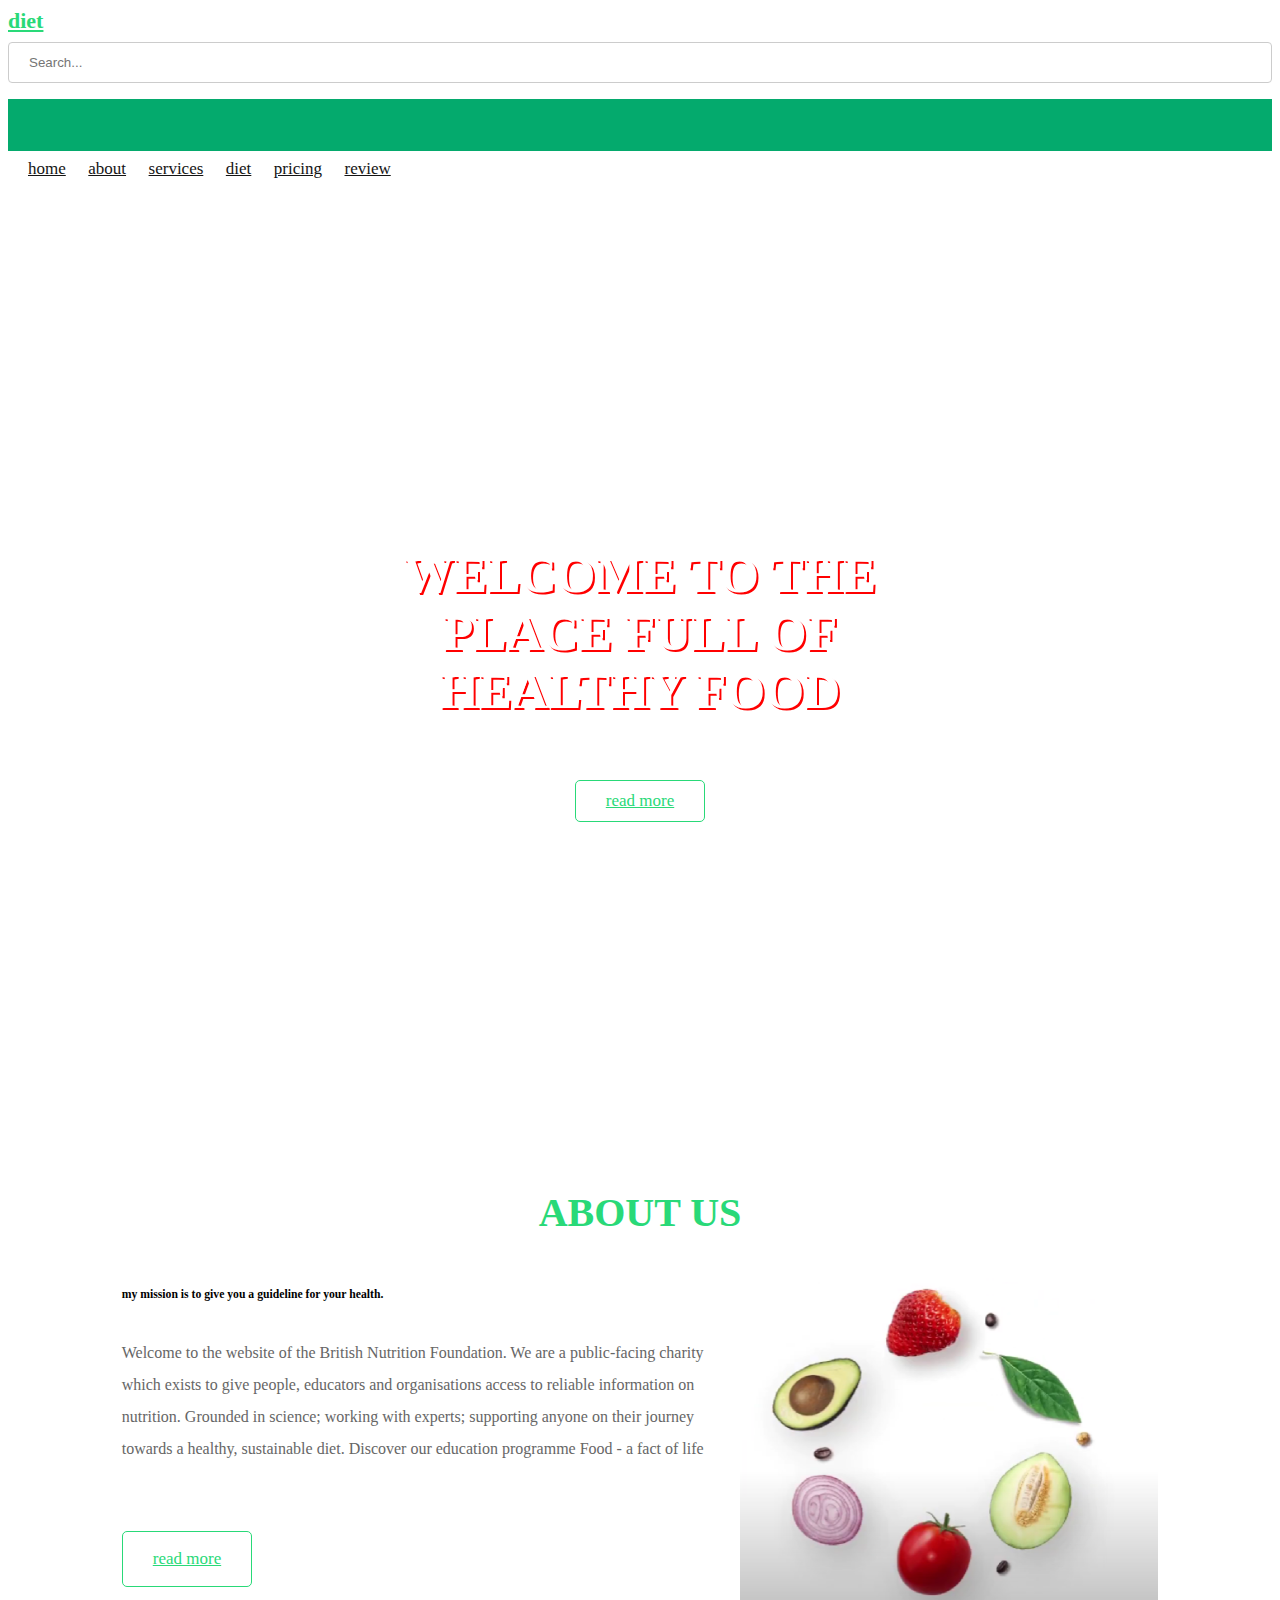
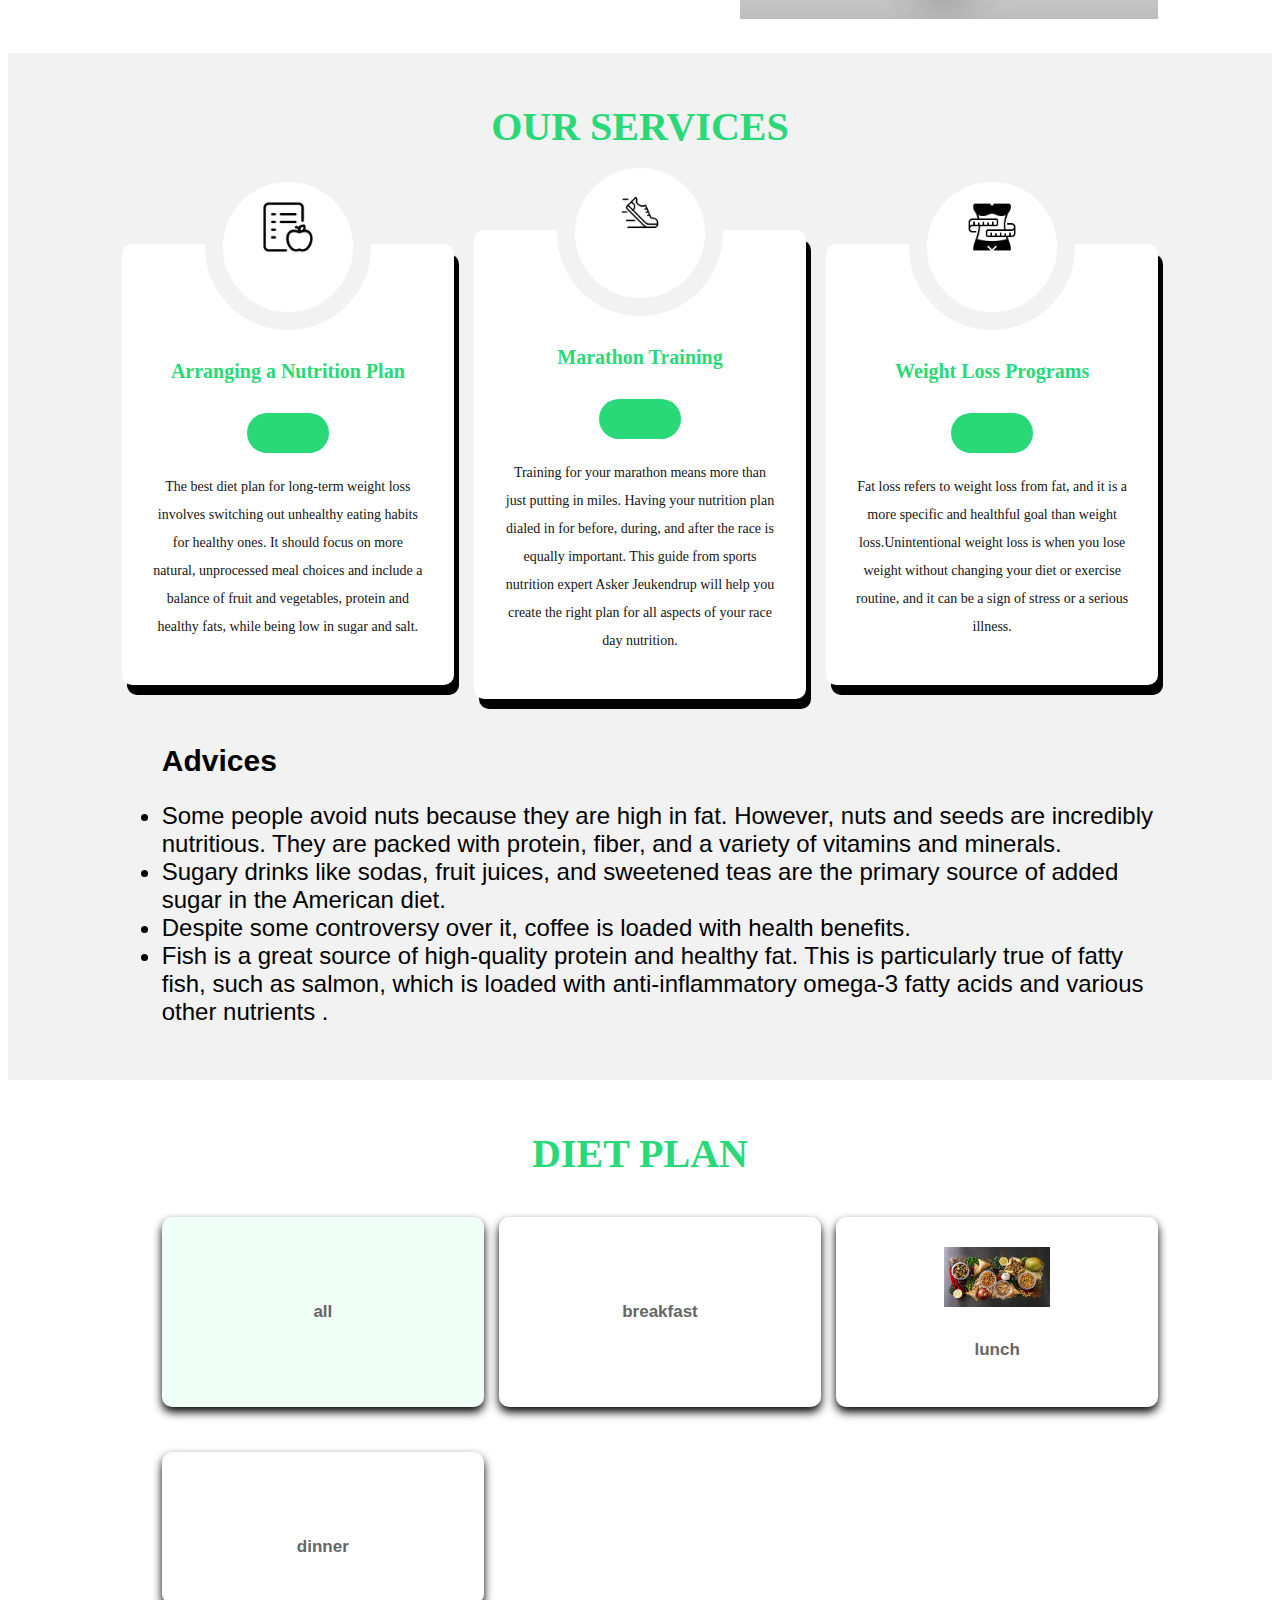
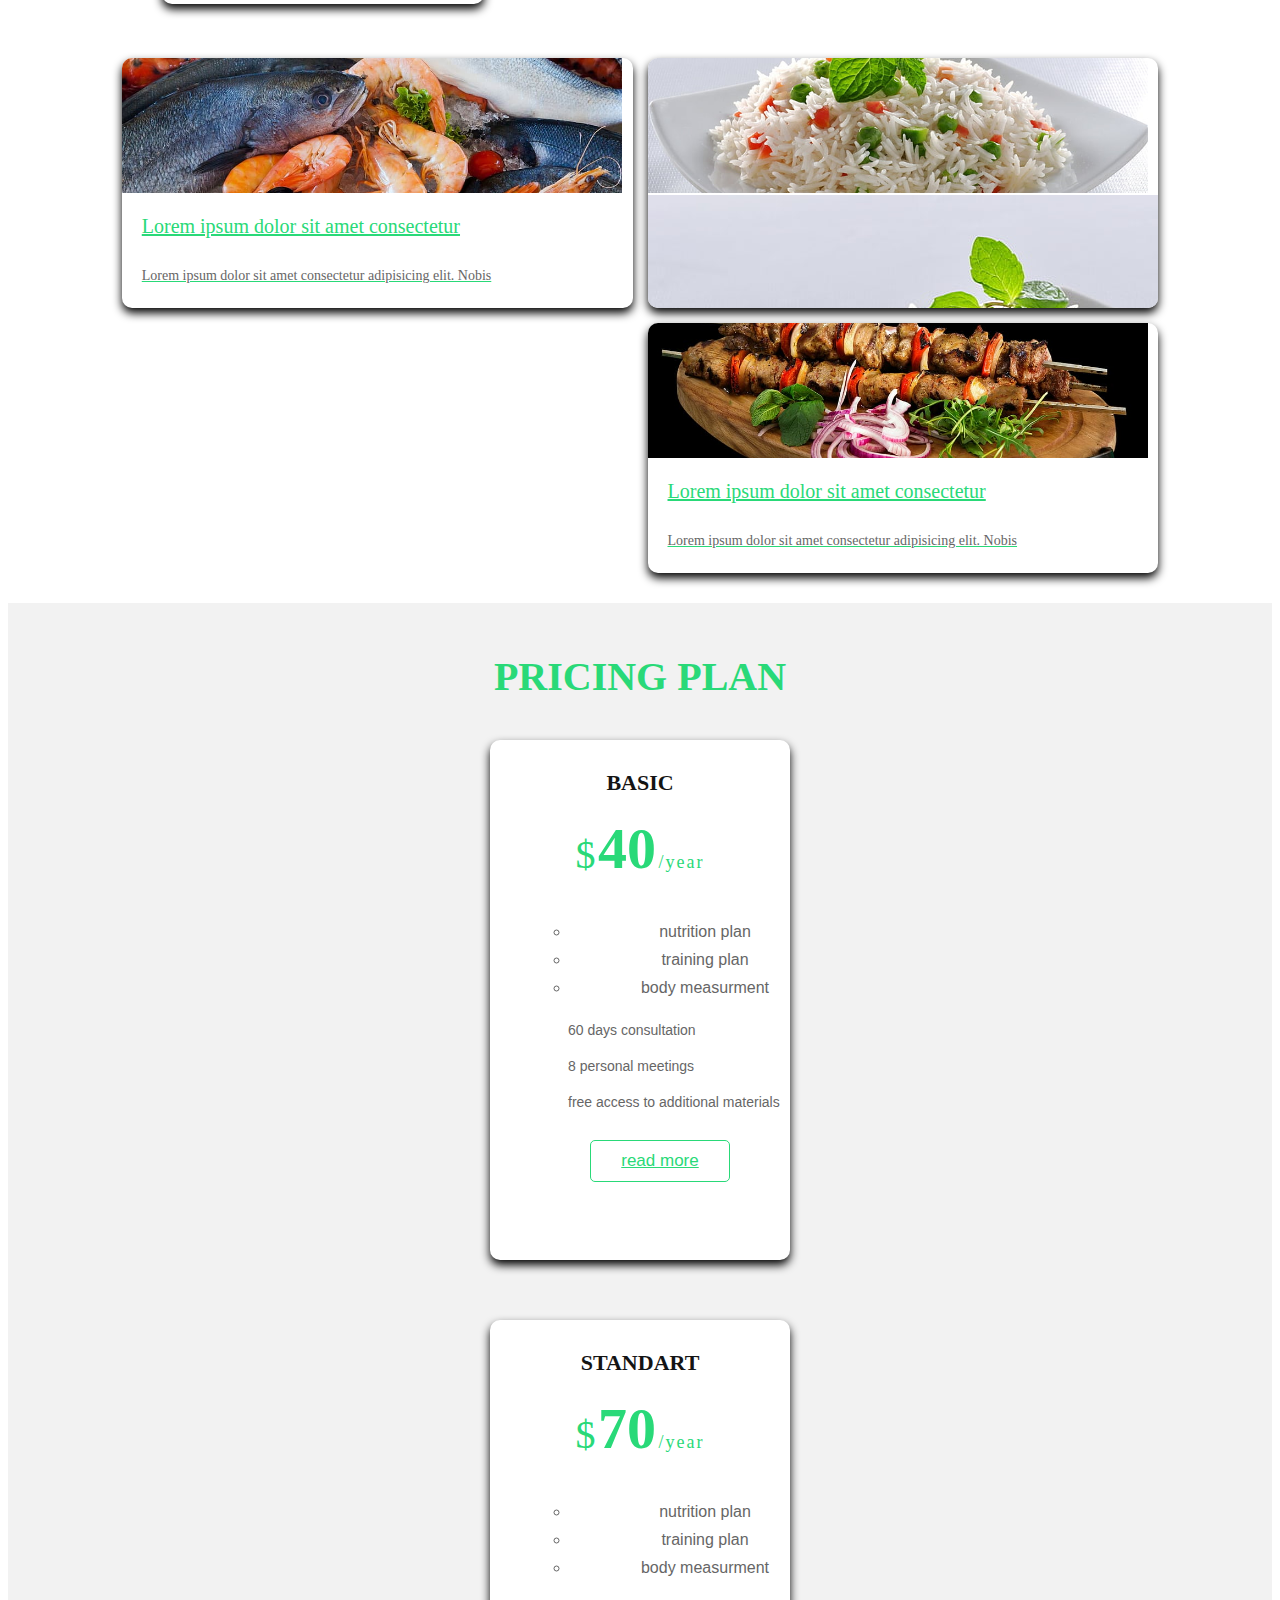
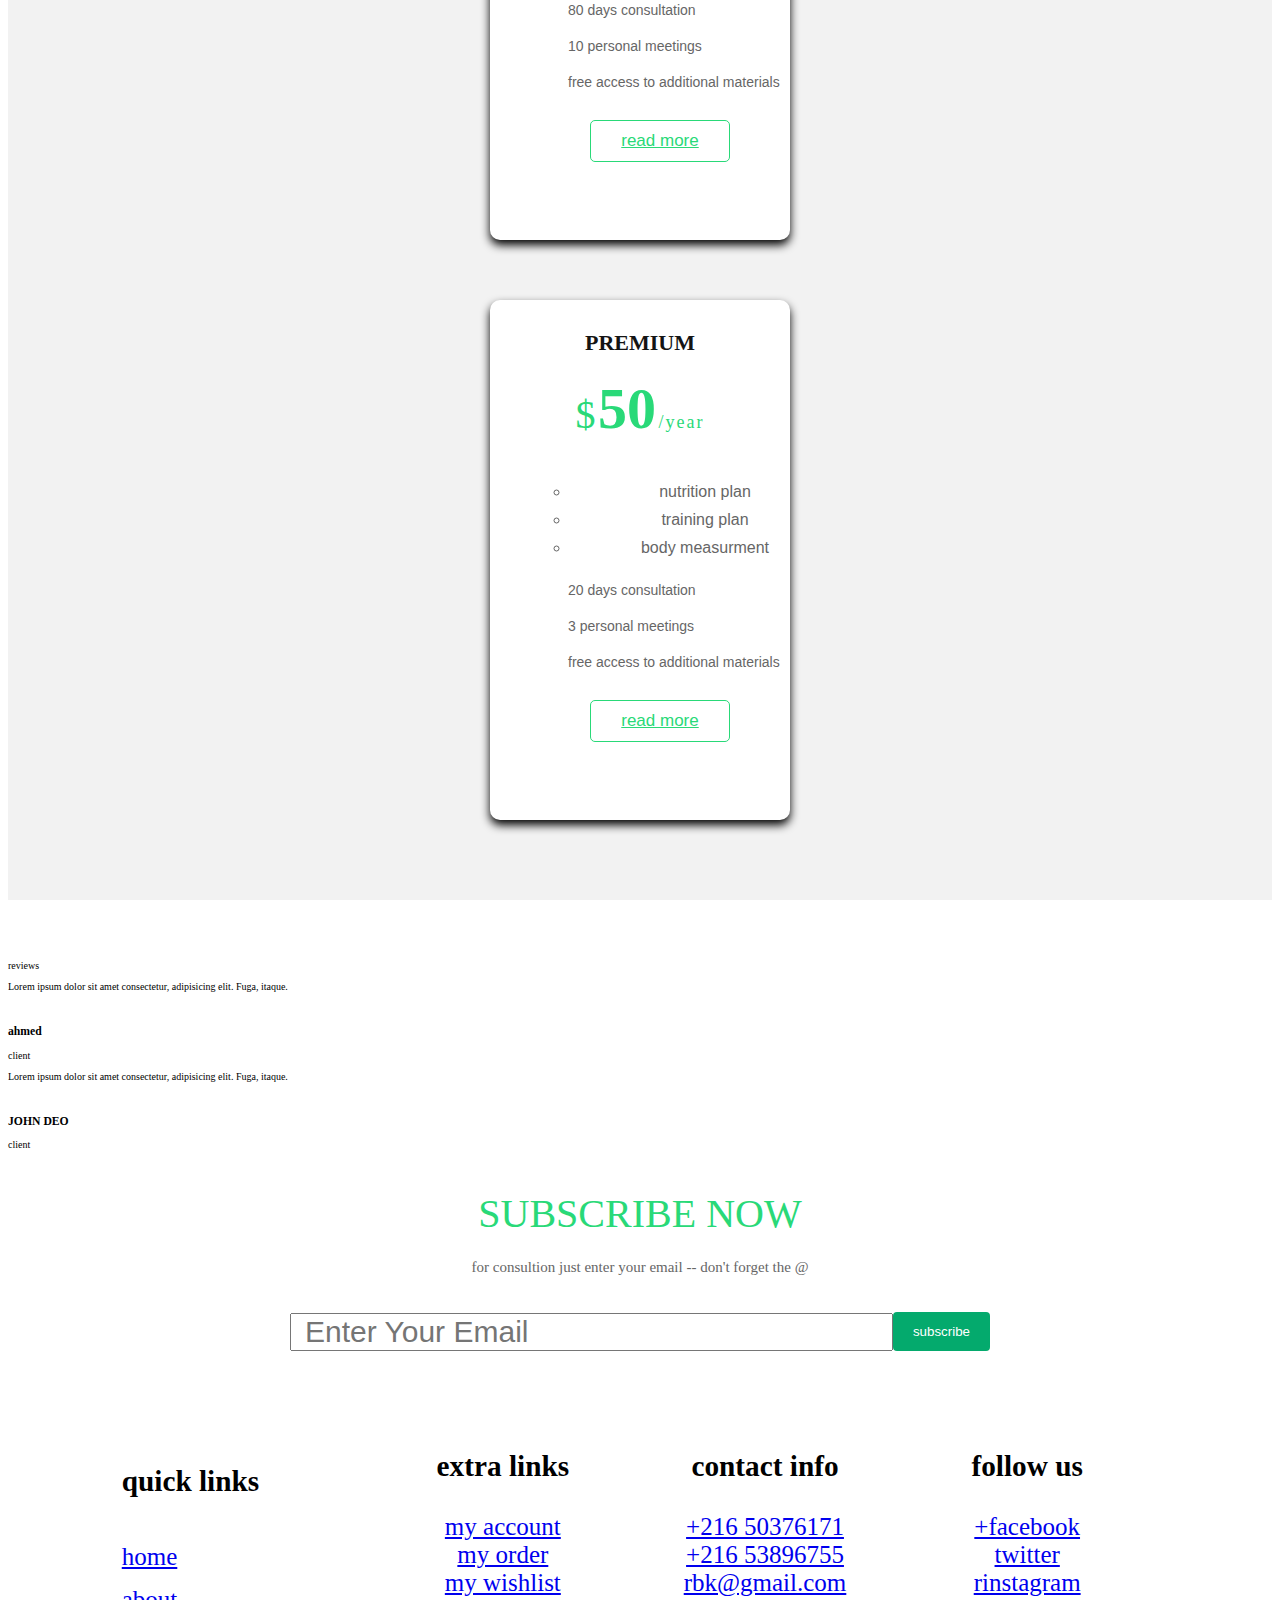
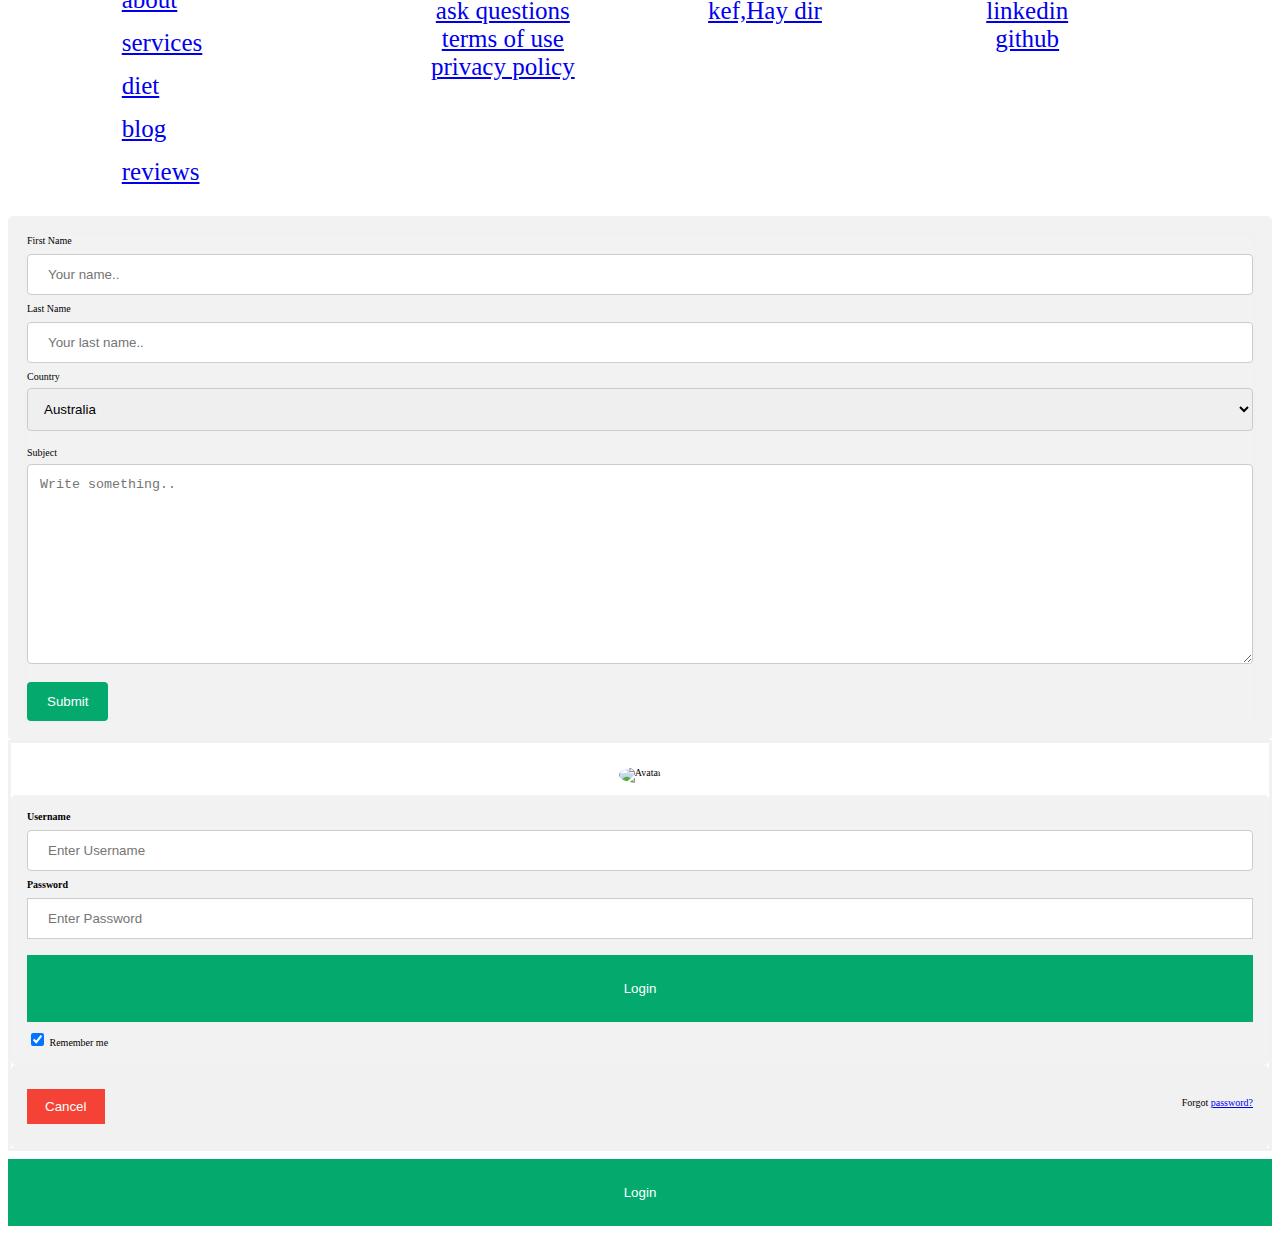
==== commit 9e96baf8: "almost finish all the task" ====
--- a/index.html
+++ b/index.html
@@ -1,15 +1,13 @@
 <!DOCTYPE html>
 <html lang="en">
-
 <head>
     <meta charset="UTF-8">
     <meta name="viewport" content="width=device-width, initial-scale=1.0">
-    <title>ZenEats</title>
-     <!--swiper cdn link-->
+    <title>Nutrition Website</title>
+    <!--swiper cdn link-->
 <link rel="https://cdn.jsdelivr.net/npm/swiper@9/swiper-bund1e.min.css" />
     <link rel="stylesheet" href="styles.css">
 </head>
-
 <body>
     <header class="header">
         <a href="#" class="logo">diet</a>
@@ -23,24 +21,23 @@
         <div class="fas fa-bars" id="menu"></div>
        </header>
     <header class="header">
-        <a href="#" class="logo"> diet</a>
         <nav class="navbar">
-            <a href="#home">home</a>
-            <a href="#about">about</a>
-            <a href="#services">services</a>
-            <a href="#diet">diet</a>
-            <a href="#pricing">pricing</a>
-            <a href="#review">review</a>
+        <a href="#home">home</a>
+        <a href="#about">about</a>
+        <a href="#services">services</a>
+        <a href="#diet">diet</a>
+        <a href="#pricing">pricing</a>
+        <a href="#review">review</a>
         </nav>
         <div class="fas fa-bars" id="menu"></div>
-    </header>
-    <!-- header section ends -->
-    <!-- home section starts -->
-    <section class="home" id="home">
-        <div class="content">
-            <h3>welcome to the place full of healthy food</h3>
-            <a href="#" class="btn"> read more</a>
-        </div>
+        </header>
+        <!-- header section ends -->
+<!-- home section starts -->
+<section class="home" id="home">
+    <div class="content">
+    <h3>welcome to the place full of healthy food</h3>
+    <a href="#" class="btn"> read more</a>
+    </div>
     </section>
     <!-- home section ends -->
   <!-- about section starts -->
@@ -49,56 +46,65 @@
     <div class="row">
     <div class="content">
     <h3>my mission is to give you a guideline for your health.</h3>
-    <p>For a healthy diet, focus on colorful fruits and veggies, whole grains, and lean proteins like chicken or beans. Skip processed foods high in salt and sugar. Stay hydrated with plenty of water, watch portion sizes, and eat slowly. Balance your meals with carbs, proteins, and healthy fats for sustained energy. Small changes add up for a healthier you!
+    <p>Welcome to the website of the British Nutrition Foundation. 
+        We are a public-facing charity which exists to give people, educators and organisations access to reliable information on nutrition. Grounded in science; working with experts; supporting anyone on their journey towards a healthy, sustainable diet.   
+        Discover our education programme Food - a fact of life
+        <p>
     <a href="#" class="btn"> read more</a>
     </div>
     <div class="image">
-    <img src="/images/Capture d'écran 2023-11-23 100527.png" alt="">
+    <img src="images\Capture d'écran 2023-11-23 100527.png" alt="">
     </div>
     </div>
 </section>
 <!-- about section ends -->
 <!-- services section starts -->
 <section class="services" id="services">
-    <h1 class="heading">our services</h1>
+    <h1 class="heading">Our Services</h1>
     <div class="box-container">
-    <div class="box">
-    <div class="icon">
-    <img src="images/diet_9677453.png" alt="">
-    </div>
-    <div class="content">
-    <h3>arranging a nutrition plan</h3>
-    <div class="line"></div>
-    <p>Lorem ipsum dolor sit amet consectetur, adipisicing elit. Fuga, itaque. </p>
-    <h1 class="heading">our services</h1>
-    <div class="box-container">
-    <div class="box">
-    <div class="icon">
-    <img src="images/marathon_4781483.png" alt="">
-    </div>
-    <div class="content">
-    <h3>arranging a nutrition plan</h3>
-    <div class="line"></div>
-    <p>Lorem ipsum dolor sit amet consectetur, adipisicing elit. Fuga, itaque. </p>
-    <h1 class="heading">our services</h1>
-    <div class="box-container">
-    <div class="box">
-    <div class="icon">
-    <img src="images/weight-loss_7126800.png" alt="">
-    </div>
-    <div class="content">
-    <h3>arranging a nutrition plan</h3>
-    <div class="line"></div>
-    <p>Lorem ipsum dolor sit amet consectetur, adipisicing elit. Fuga, itaque. </p>
-<ul>
-<li><i class="fas fa-check"></i>Lorem ipsum dolor sit amet consectetur, adipisicing elit. </li>
-<li><i class="fas fa-check"></i>Lorem ipsum dolor sit amet consectetur, adipisicing elit.</li>
-<li><i _class="fas fa-check"></i>Lorem ipsum dolor sit amet consectetur, adipisicing elit. </li>
-<li><i class="fas fa-check" ></i>Lorem ipsum dolor sit amet consectetur, adipisicing elit.</li>
-</ul>
-</div>
-    </div>
-    </div>
+        <div class="box">
+            <div class="icon">
+                <img src="images/diet_9677453.png" alt="">
+            </div>
+            <div class="content">
+                <h3>Arranging a Nutrition Plan</h3>
+                <div class="line"></div>
+                <p>The best diet plan for long-term weight loss involves switching out unhealthy eating habits for healthy ones. It should focus on more natural, unprocessed meal choices and include a balance of fruit and vegetables, protein and healthy fats, while being low in sugar and salt. </p>
+            </div>
+        </div>
+
+        <div class="box">
+            <div class="icon">
+                <img src="images/marathon_4781483.png" alt="">
+            </div>
+            <div class="content">
+                <h3>Marathon Training</h3>
+                <div class="line"></div>
+                <p>Training for your marathon means more than just putting in miles. Having your nutrition plan dialed in for before, during, and after the race is equally important. This guide from sports nutrition expert Asker Jeukendrup will help you create the right plan for all aspects of your race day nutrition. </p>
+            </div>
+        </div>
+
+        <div class="box">
+            <div class="icon">
+                <img src="images/weight-loss_7126800.png" alt="">
+            </div>
+            <div class="content">
+                <h3>Weight Loss Programs</h3>
+                <div class="line"></div>
+                <p>Fat loss refers to weight loss from fat, and it is a more specific and healthful goal than weight loss.Unintentional weight loss is when you lose weight without changing your diet or exercise routine, and it can be a sign of stress or a serious illness. </p>
+            </div>
+        </div>
+    </div>
+    <div id="advices">
+    <ul>
+        <h2>Advices</h2>
+        <li><i class="fas fa-check"></i>Some people avoid nuts because they are high in fat. However, nuts and seeds are incredibly nutritious. They are packed with protein, fiber, and a variety of vitamins and minerals.
+        </li>
+        <li><i class="fas fa-check"></i>Sugary drinks like sodas, fruit juices, and sweetened teas are the primary source of added sugar in the American diet.</li>
+        <li><i class="fas fa-check"></i>Despite some controversy over it, coffee is loaded with health benefits. </li>
+        <li><i class="fas fa-check"></i>Fish is a great source of high-quality protein and healthy fat. This is particularly true of fatty fish, such as salmon, which is loaded with anti-inflammatory omega-3 fatty acids and various other nutrients .</li>
+    </ul>
+</div>
 </section>
 <!--services section ends-->
 <!-- diet section starts -->
@@ -106,26 +112,27 @@
     <h1 class="heading">diet plan</h1>
     <ul class="controls">
     <li class="buttons active" data-filter="all">
-    <img src="images/juice_3414872.png" alt="">
+    <img src= "images\téléchargement(2).jpegalt"alt="">
     <h3>all</h3>
     </li>
     <li class="buttons" data-filter="breakfast">
-    <img src="images/breakfast_2652642.png" alt="">
+    <img src="https://imgs.search.brave.com/_S9wSMFhXFSawG16-M_DD-5LRqZWcYVaCMvxd198rGk/rs:fit:860:0:0/g:ce/aHR0cHM6Ly9oaXBz/LmhlYXJzdGFwcHMu/Y29tL2htZy1wcm9k/L2ltYWdlcy9zbW9v/dGhpZS02NGY3YTE4/YjJjYTIxLmpwZz9j/cm9wPTAuNjY4eHc6/MS4wMHhoOzAuMTE5/eHcsMCZyZXNpemU9/MzYwOio" alt="">
     <h3>breakfast</h3>
+    
     </li>
     <li class="buttons" data-filter="lunch">
-    <img src="images/food-restaurant_3928476.png" alt="">
+    <img src="images/food-fruit-healthy-acorn-wallpaper-preview.jpg" alt="">
     <h3>lunch</h3>
     </li>
     <li class="buttons" data-filter="dinner">
-    <img src="images/porridge_4991715.png" alt="">
+    <img src="images/diet-4.png" alt="">
     <h3>dinner</h3>
     </li>
     </ul>
     <div class="image-container">
         <div class="box lunch">
         <div class="image">
-        <img src="images/glass-food-drink-alcohol-wallpaper-preview.jpg" alt="">
+        <img src="images/seafood-food-healthy-sea.jpg" alt="">
         </div>
         <div class="content">
         <a href="#" class="link">Lorem ipsum dolor sit amet consectetur
@@ -139,8 +146,12 @@
         <div class="image-container">
             <div class="box breakfast">
             <div class="image">
-            <img src="images/food-salad-vegetable-pepper-wallpaper-preview.jpg" alt="">
-            </div>
+            <img src="images/table-plate-rice-carrots-wallpaper-preview.jpg" alt="">
+                        </div>
+
+           <img src="images/table-plate-rice-carrots-wallpaper-preview.jpg" alt="" >
+           <img src="images/table-plate-rice-carrots-wallpaper-preview.jpg" alt="" >
+           <img src="images/table-plate-rice-carrots-wallpaper-preview.jpg" alt="" >
             <div class="content">
             <a href="#" class="link">Lorem ipsum dolor sit amet consectetur
             <p>Lorem ipsum dolor sit amet consectetur adipisicing elit. Nobis
@@ -153,7 +164,7 @@
             <div class="image-container">
                 <div class="box dinner">
                 <div class="image">
-                <img src="images/food-fruit-healthy-acorn-wallpaper-preview.jpg" alt="">
+                <img src="images/skewer-kebab-barbecue-food.jpg" alt="">
                 </div>
                 <div class="content">
                 <a href="#" class="link">Lorem ipsum dolor sit amet consectetur
@@ -165,78 +176,7 @@
                 </div>
                 </div> 
                </div>
-               <div class="image-container">
-                <div class="box lunch">
-                <div class="image">
-                <img src="images/seafood-food-healthy-sea.jpg" alt="">
-                </div>
-                <div class="content">
-                <a href="#" class="link">Lorem ipsum dolor sit amet consectetur
-                <p>Lorem ipsum dolor sit amet consectetur adipisicing elit. Nobis
-                <div class="icon">
-                <a href="#"><i class="fas fa-clock"></i> 11 june, 2023</a>
-                <a href="#"><i class="fas fa-user"></i> by admin</a>
-                </div>
-                </div>
-                </div> 
-                <div class="image-container">
-                    <div class="box breakfast">
-                    <div class="image">
-                    <img src="images/skewer-kebab-barbecue-food.jpg" alt="">
-                    </div>
-                    <div class="content">
-                    <a href="#" class="link">Lorem ipsum dolor sit amet consectetur
-                    <p>Lorem ipsum dolor sit amet consectetur adipisicing elit. Nobis
-                    <div class="icon">
-                    <a href="#"><i class="fas fa-clock"></i> 11 june, 2023</a>
-                    <a href="#"><i class="fas fa-user"></i> by admin</a>
-                    </div>
-                    </div>
-                    </div> 
-                    <div class="image-container">
-                        <div class="box dinner">
-                        <div class="image">
-                        <img src="images/table-plate-rice-carrots-wallpaper-preview.jpg" alt="">
-                        </div>
-                        <div class="content">
-                        <a href="#" class="link">Lorem ipsum dolor sit amet consectetur
-                        <p>Lorem ipsum dolor sit amet consectetur adipisicing elit. Nobis
-                        <div class="icon">
-                        <a href="#"><i class="fas fa-clock"></i> 11 june, 2023</a>
-                        <a href="#"><i class="fas fa-user"></i> by admin</a>
-                        </div>
-                        </div>
-                        <div class="image-container">
-                    <div class="box breakfast">
-                    <div class="image">
-                    <img src="images/skewer-kebab-barbecue-food.jpg" alt="">
-                    </div>
-                    <div class="content">
-                    <a href="#" class="link">Lorem ipsum dolor sit amet consectetur
-                    <p>Lorem ipsum dolor sit amet consectetur adipisicing elit. Nobis
-                    <div class="icon">
-                    <a href="#"><i class="fas fa-clock"></i> 11 june, 2023</a>
-                    <a href="#"><i class="fas fa-user"></i> by admin</a>
-                    </div>
-                    </div>
-                    </div> 
-                    <div class="image-container">
-                        <div class="box dinner">
-                        <div class="image">
-                        <img src="images/table-plate-rice-carrots-wallpaper-preview.jpg" alt="">
-                        </div>
-                        <div class="content">
-                        <a href="#" class="link">Lorem ipsum dolor sit amet consectetur
-                        <p>Lorem ipsum dolor sit amet consectetur adipisicing elit. Nobis
-                        <div class="icon">
-                        <a href="#"><i class="fas fa-clock"></i> 11 june, 2023</a>
-                        <a href="#"><i class="fas fa-user"></i> by admin</a>
-                        </div>
-                        </div>
-                        </div> 
-                        
-                       </div>
-
+</div>
 </section>
 <!-- diet section end -->
 <!-- pricing section starts -->
@@ -247,7 +187,7 @@
     <h3 class="title">basic</h3>
     <div class="price">
     <span class="currency">$</span>
-    <span class="amount">30</span>
+    <span class="amount">40</span>
     <span class="duration">/year</span>
     </div>
     <ul>
@@ -257,7 +197,7 @@
         <li> <i class="fas fa-check"></i> body measurment</li>
         </ul>
         <p>60 days consultation</p>
-        <p>10 personal meetings</p>
+        <p>8 personal meetings</p>
         <p>free access to additional materials</p>
         <a href="#" class="btn"> read more</a> 
     </ul>
@@ -288,7 +228,7 @@
         <h3 class="title">premium</h3>
         <div class="price">
         <span class="currency">$</span>
-        <span class="amount">90</span>
+        <span class="amount">50</span>
         <span class="duration">/year</span>
         </div>
         <ul>
@@ -297,8 +237,8 @@
             <li> <i class="fas fa-check"></i>training plan </li>
             <li> <i class="fas fa-check"></i> body measurment</li>
             </ul>
-            <p>90 days consultation</p>
-            <p>15 personal meetings</p>
+            <p>20 days consultation</p>
+            <p>3 personal meetings</p>
             <p>free access to additional materials</p>
             <a href="#" class="btn"> read more</a> 
         
@@ -315,9 +255,8 @@
 <div class="user"></div>
 <img src="images/person"alt="">
 <div class="info">
-    <h3>ah med </h3>
+    <h3>ahmed </h3>
     <span>client</span>
-    
 </div>
 </div>
 </div>
@@ -338,67 +277,142 @@
 <section class="newsletter">
     <div class="content">
     <hl class="heading">subscribe now</hl>
-    <p>Lorem ipsum dolor sit amet consectetur adipisicing elit. Quasi, impedit. Molestias officiis nihil optio sed quibusdam eius eum tempora ullam quo, iusto similique expedita soluta deleniti quam mollitia omnis dignissimos.</p>
+    <p>for consultion just enter your email -- don't forget the @ </p>
     <form action=""><input type="email" placeholder="enter your email" class="email"> 
         <form action=""><input type="submit" value="subscribe">
     </form>
 </div>
     </section>
     <!-- newsletter section ends -->
-    <!-- footer section starts -->
-    <section class="footer">
+     <!-- footer section starts -->
+     <section class="footer">
         <div class="box-container">
-            <!-- Quick Links -->
-            <div class="box">
-                <h3>quick links</h3>
-                <a href="#home"> <i class="fas fa-arrow-right"></i>home</a>
-                <a href="#about"> <i class="fa-arrow-right"></i>about</a>
-                <a href="#services"> <i class="fas fa-arrow-right"></i>services</a>
-                <a href="#diet"> <i class="fas fa-arrow-right"></i>diet</a>
-                <a href="#blog"> <i class="fas fa-arrow-right"></i>blog</a>
-                <a href="#reviews"> <i class="fas fa-arrow-right"></i>reviews</a>
-            </div>
-            <!-- Extra Links -->
-            <div class="box">
-                <h3>extra links</h3>
-                <a href="#"> <i class="fas fa-arrow-right"></i>my account</a>
-                <a href="#"> <i class="fa-arrow-right"></i>my order</a>
-                <a href="#"> <i class="fas fa-arrow-right"></i>my wishlist</a>
-                <a href="#"> <i class="fas fa-arrow-right"></i>ask questions</a>
-                <a href="#"> <i class="fas fa-arrow-right"></i>terms of use</a>
-                <a href="#"> <i class="fas fa-arrow-right"></i>privacy policy</a>
-            </div>
-            <!-- Contact Info -->
-            <div class="box">
-                <h3>contact info</h3>
-                <a href="#"> <i class="fas fa-phone"></i>+216 50376171</a>
-                <a href="#"> <i class="fas fa-phone"></i>+216 53896755</a>
-                <a href="#"> <i class="fas fa-envelope"></i>rbk@gmail.com</a>
-                <a href="#"> <i class="fas fa-map"></i>kef,Hay dir</a>
-            </div>
-            <!-- Follow Us -->
-            <div class="box">
-                <h3>follow us</h3>
-                <a href="#"> <i class="fab fa-facebook-f"></i>+facebook</a>
-                <a href="#"> <i class=" fab fa-twitter"></i>twitter</a>
-                <a href="#"> <i class="fab fa-instagram"></i>rinstagram</a>
-                <a href="#"> <i class="fab fa-linkedin"></i>linkedin</a>
-                <a href="#"> <i class="fab fa-github"></i>github</a>
-            </div>
-        </div>
-        <div class="credit">created by<span> Jbeli Roudaina && Guelmemi Hiba</span> |all rights are reserved</div>
+            <div id="box1"></div>
+        <h3>quick links</h3>
+      <a  href="#home"> <i class="fas fa-arrow-right"></i>home</a>
+      <a href="#about"> <i class="fa-arrow-right"></i>about</a>
+      <a href="#services"> <i class="fas fa-arrow-right"></i>services</a>
+      <a href="#diet"> <i class="fas fa-arrow-right"></i>diet</a>
+      <a href="#blog"> <i class="fas fa-arrow-right"></i>blog</a>
+      <a href="#reviews"> <i class="fas fa-arrow-right"></i>reviews</a>
+        </div>
+        <div id="box2">
+            <h3>extra links</h3>
+            <a  href="#"> <i class="fas fa-arrow-right"></i>my account</a>
+            <a href="#"> <i class="fa-arrow-right"></i>my order</a>
+            <a href="#"> <i class="fas fa-arrow-right"></i>my wishlist</a>
+            <a href="#"> <i class="fas fa-arrow-right"></i>ask questions</a>
+            <a href="#"> <i class="fas fa-arrow-right"></i>terms of use</a>
+            <a href="#"> <i class="fas fa-arrow-right"></i>privacy policy</a>
+
+        </div>
+        <div id="box3">
+            <h3>contact info</h3>
+            <a  href="#"> <i class="fas fa-phone"></i>+216 50376171</a>
+            <a href="#"> <i class="fas fa-phone"></i>+216 53896755</a>
+            <a href="#"> <i class="fas fa-envelope"></i>rbk@gmail.com</a>
+            <a href="#"> <i class="fas fa-map"></i>kef,Hay dir</a>
+        </div>
+        <div id="box4">
+            <h3>follow us</h3>
+            <a  href="#"> <i class="fab fa-facebook-f"></i>+facebook</a>
+            <a href="#"> <i class=" fab fa-twitter"></i>twitter</a>
+            <a href="#"> <i class="fab fa-instagram"></i>rinstagram</a>
+            <a href="#"> <i class="fab fa-linkedin"></i>linkedin</a>
+            <a href="#"> <i class="fab fa-github"></i>github</a>
+
+        </div>
+        </div>
         </section>
       <!-- footer section ends -->
-
-    <script>
-        // Add your JavaScript code here
-    </script>
-    <!-- jQuery CDN link -->
-    <script src="https://cdnjs.cloudflare.com/ajax/libs/jquery/3.5.1/jquery.min.js"></script>
-    <!-- Swiper CDN link -->
-    <script src="https://cdn.jsdeIivr.net/npm/swiper@9/swiper-bund1e.min.js"></script>
-    <!-- Custom JS link -->
-    <script src="main.js"></script>
+      <div class="container">
+        <form action="action_page.php">
+      
+          <label for="fname">First Name</label>
+          <input type="text" id="fname" name="firstname" placeholder="Your name..">
+      
+          <label for="lname">Last Name</label>
+          <input type="text" id="lname" name="lastname" placeholder="Your last name..">
+      
+          <label for="country">Country</label>
+          <select id="country" name="country">
+            <option value="australia">Australia</option>
+            <option value="canada">Canada</option>
+            <option value="usa">USA</option>
+          </select>
+      
+          <label for="subject">Subject</label>
+          <textarea id="subject" name="subject" placeholder="Write something.." style="height:200px"></textarea>
+      
+          <input type="submit" value="Submit">
+      
+        </form>
+</div>  
+<form action="action_page.php" method="post">
+    <div class="imgcontainer">
+      <img src="img_avatar2.png" alt="Avatar" class="avatar">
+    </div>
+  
+    <div class="container">
+      <label for="uname"><b>Username</b></label>
+      <input type="text" placeholder="Enter Username" name="uname" required>
+  
+      <label for="psw"><b>Password</b></label>
+      <input type="password" placeholder="Enter Password" name="psw" required>
+  
+      <button type="submit">Login</button>
+      <label>
+        <input type="checkbox" checked="checked" name="remember"> Remember me
+      </label>
+    </div>
+  
+    <div class="container" style="background-color:#f1f1f1">
+      <button type="button" class="cancelbtn">Cancel</button>
+      <span class="psw">Forgot <a href="#">password?</a></span>
+    </div>
+  </form>
+      <!-- Button to open the modal login form -->
+<button onclick="document.getElementById('id01').style.display='block'">Login</button>
+
+<!-- The Modal -->
+<div id="id01" class="modal">
+  <span onclick="document.getElementById('id01').style.display='none'"
+class="close" title="Close Modal">&times;</span>
+
+  <!-- Modal Content -->
+  <form class="modal-content animate" action="/action_page.php">
+    <div class="imgcontainer">
+      <img src="img_avatar2.png" alt="Avatar" class="avatar">
+    </div>
+
+    <div class="container">
+      <label for="uname"><b>Username</b></label>
+      <input type="text" placeholder="Enter Username" name="uname" required>
+
+      <label for="psw"><b>Password</b></label>
+      <input type="password" placeholder="Enter Password" name="psw" required>
+
+      <button type="submit">Login</button>
+      <label>
+        <input type="checkbox" checked="checked" name="remember"> Remember me
+      </label>
+    </div>
+
+    <div class="container" style="background-color:#f1f1f1">
+      <button type="button" onclick="document.getElementById('id01').style.display='none'" class="cancelbtn">Cancel</button>
+      <span class="psw">Forgot <a href="#">password?</a></span>
+    </div>
+  </form>
+</div>
+
+    <script>  
+   </script>
+   <!-- jquery cdn link -->
+<script src="https://cdnjs.cloudflare.com/ajax/libs/jquery/3.5.1/jquery.min.js"></script>
+<!--swipercdn link-->
+<script src="https://cdn.jsdeIivr.net/npm/swiper@9/swiper-bund1e.min.js"></script>
+<!--custom js link -->
+<script src="main.js"></script>
 </body>
-
 </html>
+
--- a/styles.css
+++ b/styles.css
@@ -148,28 +148,33 @@
         .about .row .image img{
             width: 100%;
         }
-  .services{
-  background: var(--bg);
-    }
-  .services .box-container {
-   display: grid;
-   grid-template-columns: repeat (auto-fit, minmax (30rem, 1fr));
-    gap: 2rem;
-   margin-top: 8rem;
- }
- .services .box-container .box{
-    text-align: center;
-    padding:3rem;
-    background: var(--white);
-    box-shadow: 0.5rem 1rem rgba(0,0,0,1);
-    border-radius: 1rem;
-    margin-bottom: 8rem;
- }
- .services .box-container .box:hover,
- .services .box-container .box:hover .icon{
-    background: var(--primary);
- }
-
+        .services {
+            background: var(--bg);
+          }
+          
+          .services .box-container {
+            display: grid;
+            grid-template-columns: repeat(3, 1fr); /* Change to 3 columns */
+            gap: 2rem;
+            margin-top: 8rem;
+          }
+          
+          .services .box-container .box {
+            text-align: center;
+            padding: 3rem;
+            background: var(--white);
+            box-shadow: 0.5rem 1rem rgba(0, 0, 0, 1);
+            border-radius: 1rem;
+            margin-bottom: 2rem; /* Adjusted margin */
+          }
+          
+          .services .box-container .box:hover,
+          .services .box-container .box:hover .icon {
+            background: var(--primary);
+          }
+          
+          /* Other styles remain the same */
+          
 .services .box-container .box .icon{
     width: 13rem;
     height: 13rem;
@@ -223,98 +228,105 @@
 /*end*/
 /*diet*/
 
-.diet .controls{
+.diet .controls {
     display: grid;
-    grid-template-columns: repeat(auto-fit,minmax(25rem,1fr));
-    gap:1.5rem;
-    list-style: none ;
-}
-.diet .controls  .buttons{
-    padding: 3rem ,2rem;
+    grid-template-columns: repeat(auto-fit, minmax(25rem, 1fr));
+    gap: 1.5rem;
+    list-style: none;
+  }
+  
+  .diet .controls .buttons {
+    padding: 3rem 2rem;
     background: var(--white);
     cursor: pointer;
     margin-bottom: 3rem;
-    box-shadow: 0 .5rem 1rem rgba(0,0,0,1);
+    box-shadow: 0 .5rem 1rem rgba(0, 0, 0, 1);
     text-align: center;
     border-radius: 1rem;
-
-}
-.diet .controls .buttons img{
+  }
+  
+  .diet .controls .buttons img {
     height: 6rem;
-
-}
-.diet .controls .buttons h3{
+  }
+  
+  .diet .controls .buttons h3 {
     font-size: 1.7rem;
     padding-top: 1rem;
     color: var(--light-black);
-
-}
-.diet .controls .buttons.active{
+  }
+  
+  .diet .controls .buttons.active {
     background: var(--primary);
-
-}
-.diet .image-container{
+  }
+  
+  .diet .image-container {
     display: grid;
-    grid-template-columns: repeat(auto-fit,minmax(30rem,1fr));
-    gap:1.5rem;
-
-}
-.diet .image-container .box{
+    grid-template-columns: repeat(auto-fit, minmax(30rem, 1fr));
+    gap: 1.5rem;
+  }
+  
+  .diet .image-container .box {
     background: var(--white);
     border-radius: 1rem;
-    box-shadow: 0 .5rem 1rem rgba(0,0,0,1);
+    box-shadow: 0 .5rem 1rem rgba(0, 0, 0, 1);
     overflow: hidden;
-}
-.diet .image-container .box:hover .image img{
-transform: scale(1.1);
-}
-
-
-.diet .image-container .box{
-    height:  25rem;
+  }
+  
+  .diet .image-container .box:hover .image img {
+    transform: scale(1.1);
+  }
+  
+  .diet .image-container .box {
+    height: 25rem;
     overflow: hidden;
     width: 100%;
-}
-.diet .image-container .box .image img{
-    height:  100%;
-    width: 100%;
-    object-fit: cover;
-}
-.diet .image-container .box .content{
+  }
+  
+  .diet .image-container .box .image img {
+    height: 135px;
+    width: 500px;
+    object-fit: cover; /* or use 'contain' based on your preference */
+    object-position: center; /* or adjust based on your design */
+    gap: 15px; /* This property is not applicable to images */
+}
+  
+  .diet .image-container .box .content {
     padding: 2rem;
-
-}
-.diet .image-container .box .content .link{
+  }
+  
+  .diet .image-container .box .content .link {
     font-size: 2rem;
     color: var(--main-color);
-}
-.diet .image-container .box .content p{
+  }
+  
+  .diet .image-container .box .content p {
     padding: 1rem 0;
-    font-size:  1,4rem;
+    font-size: 1.4rem;
     color: var(--light-black);
     line-height: 2;
-}
-
-.diet .image-container .box .content .icon{
+  }
+  
+  .diet .image-container .box .content .icon {
     padding-top: 1rem;
     display: flex;
     align-items: center;
     justify-content: space-between;
-}
-.diet .image-container .box .content .icon a{
+  }
+  
+  .diet .image-container .box .content .icon a {
     font-size: 1.4rem;
-    color:var(--light-black)
-}
-.diet .image-container .box .content .icon a:hover{
-    color: var(var(--main-color));
-}
-
-.diet .image-container .box .content .icon a i{
+    color: var(--light-black);
+  }
+  
+  .diet .image-container .box .content .icon a:hover {
+    color: var(--main-color);
+  }
+  
+  .diet .image-container .box .content .icon a i {
     padding-right: 5rem;
     color: var(--main-color);
-}
-
-/*end*/
+  }
+    /*end*/
 
 /*pricing*/
 
@@ -322,14 +334,15 @@
 background: var(--bg);
 padding-bottom: 8rem;
 }
-.pricing .box-container{
+.pricing .box-container {
     display: flex;
     text-align: center;
     align-items: center;
     justify-content: center;
-    flex-wrap: wrap;
+    flex-wrap: nowrap; /* Change from wrap to nowrap */
     gap: 6rem;
 }
+
 
 .pricing .box-container .box{
     height:52rem ;
@@ -790,4 +803,58 @@
   @keyframes animatezoom {
     from {transform: scale(0)}
     to {transform: scale(1)}
-  }+  }
+
+h2{
+    font-size: 30px;
+}
+ul{
+    font-size: 24px;
+    font-family: 'Gill Sans', 'Gill Sans MT', Calibri, 'Trebuchet MS', sans-serif;
+}
+section.footer{
+    font-size: 25px;
+    display: flex;
+    flex-direction: row;
+    flex-wrap: nowrap;
+    align-content: flex-start;
+    justify-content: center;
+    align-items: flex-start;
+}
+div.box-container{
+    display: flex;
+    grid-template-columns: repeat(auto-fit,minmax(25rem, 1fr));
+    gap: 1.5rem;
+    flex-wrap: nowrap;
+    align-content: center;
+    justify-content: center;
+    align-items: center;
+    flex-direction: column;
+}
+div#box2{
+    display: flex;
+    flex-direction: column;
+    flex-wrap: nowrap;
+    align-content: center;
+    justify-content: center;
+    align-items: center;
+    width: 50%;
+}
+div#box3{
+    display: flex;
+    flex-direction: column;
+    flex-wrap: nowrap;
+    align-content: center;
+    justify-content: center;
+    align-items: center;
+    width: 50%;
+}
+div#box4{
+    display: flex;
+    flex-direction: column;
+    flex-wrap: nowrap;
+    align-content: center;
+    justify-content: center;
+    align-items: center;
+    width: 50%;
+}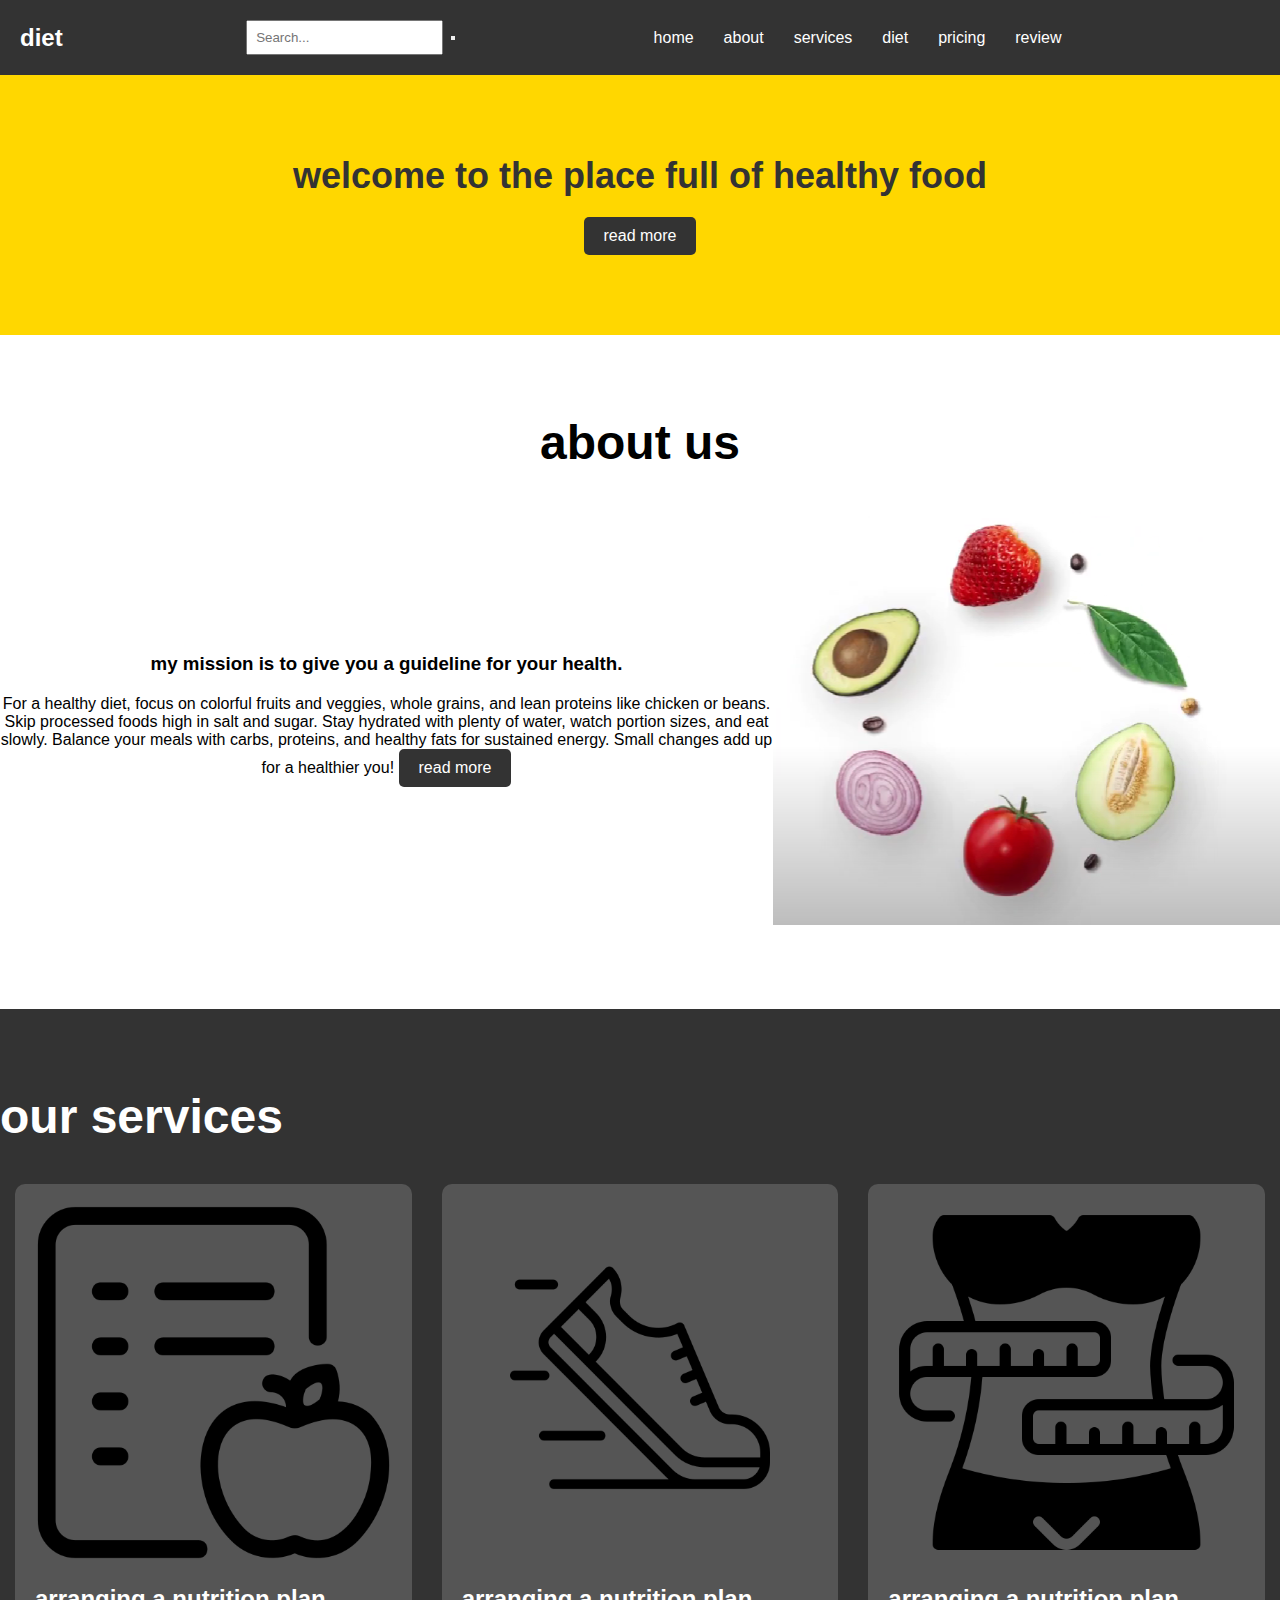
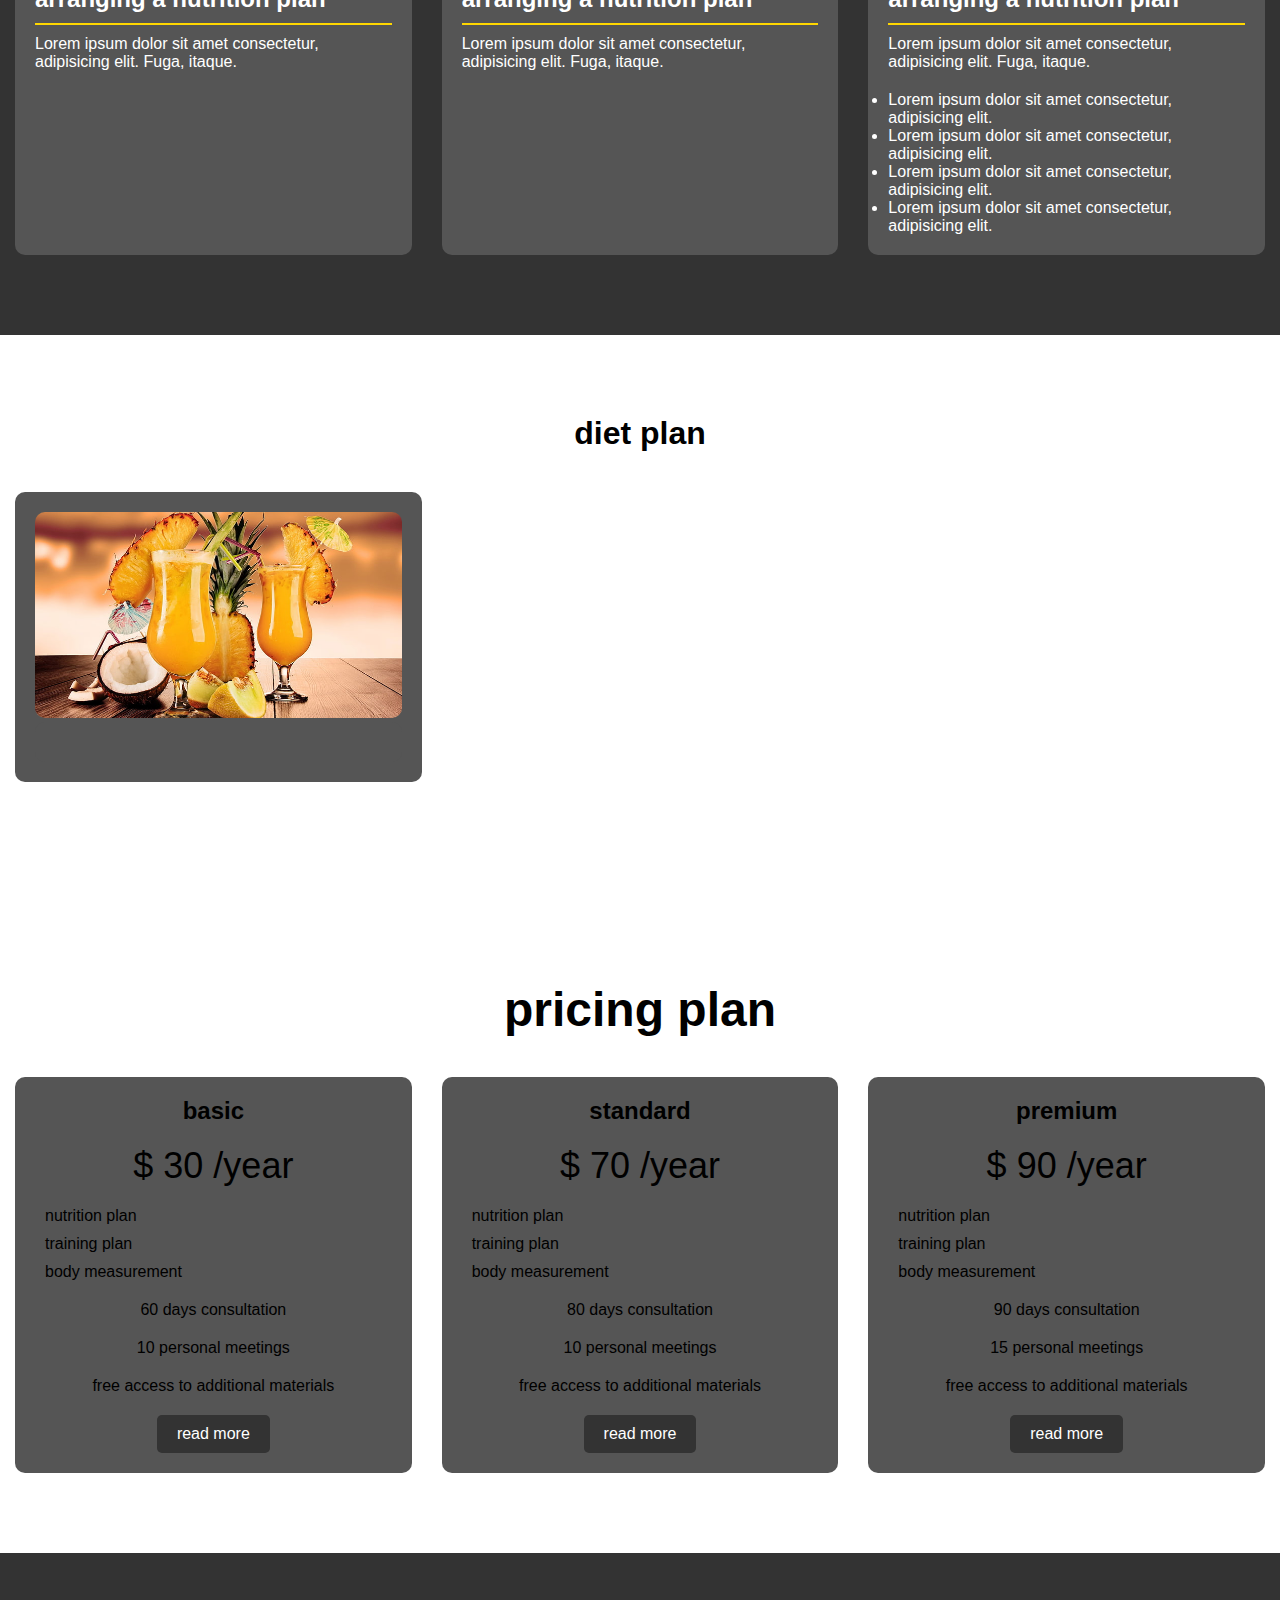
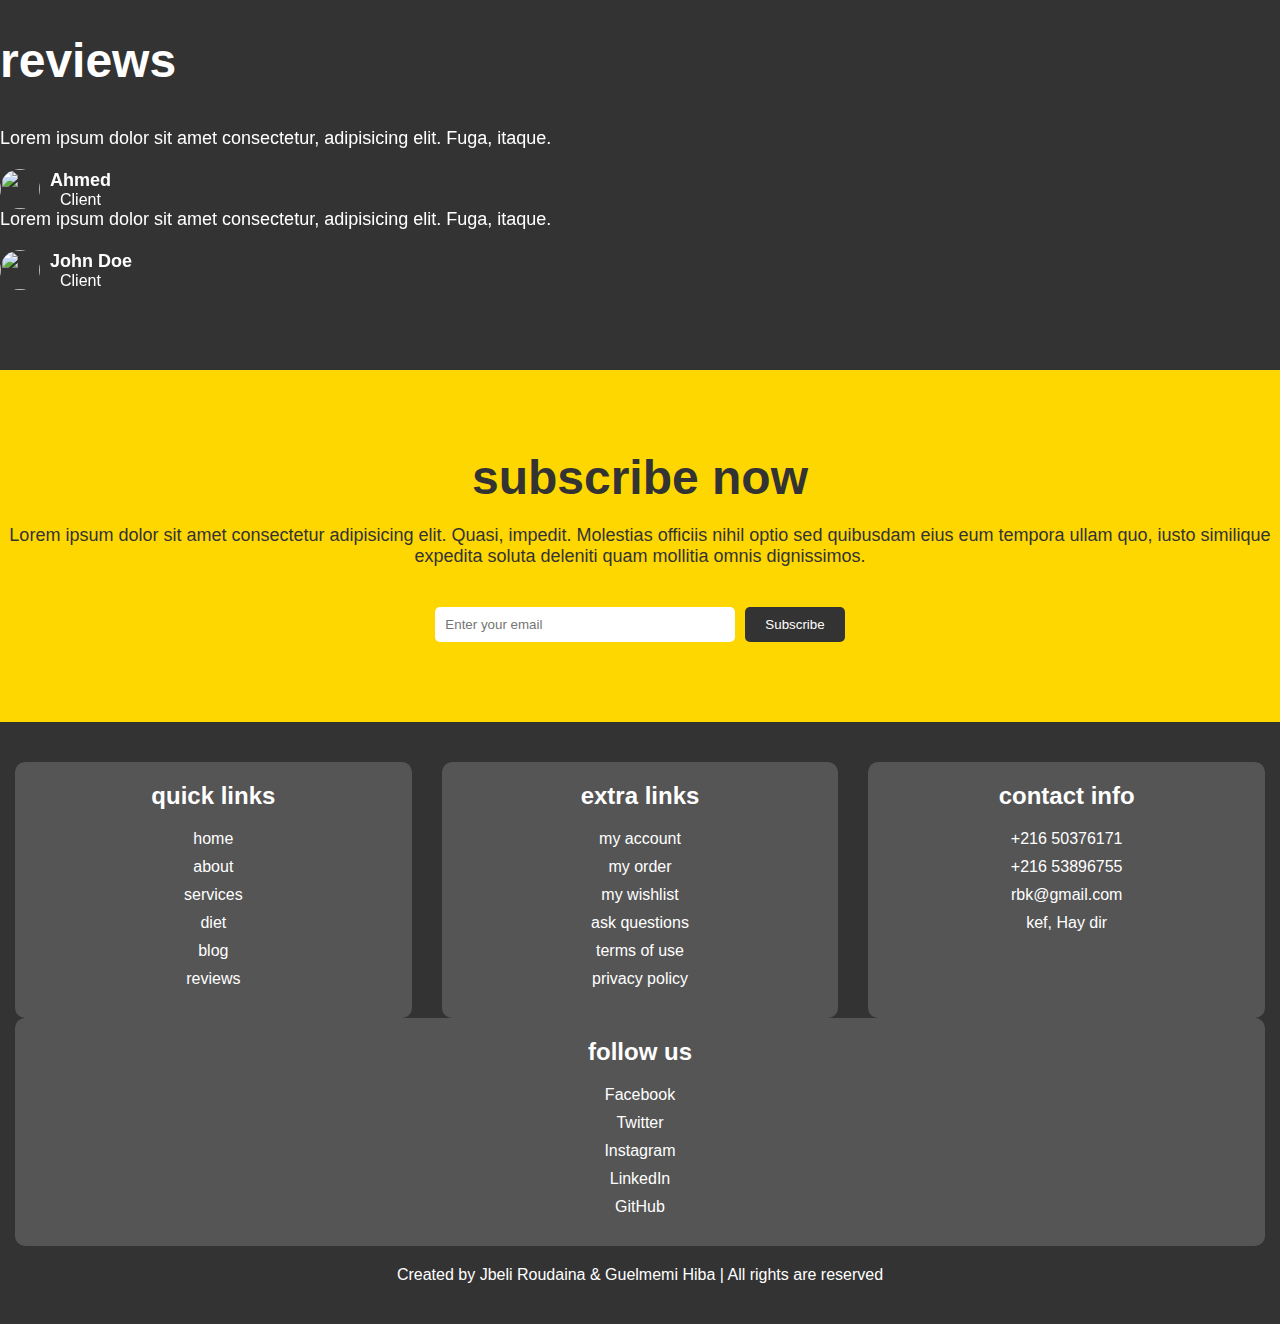
==== commit 87745894: "test" ====
--- a/index.html
+++ b/index.html
@@ -1,13 +1,17 @@
 <!DOCTYPE html>
 <html lang="en">
+
 <head>
     <meta charset="UTF-8">
     <meta name="viewport" content="width=device-width, initial-scale=1.0">
-    <title>Nutrition Website</title>
-    <!--swiper cdn link-->
-<link rel="https://cdn.jsdelivr.net/npm/swiper@9/swiper-bund1e.min.css" />
+    <title>ZenEats</title>
+    <!-- Lightbox2 CSS -->
+<link rel="stylesheet" href="https://cdnjs.cloudflare.com/ajax/libs/lightbox2/2.11.3/css/lightbox.min.css">
+    <!-- Swiper CDN link -->
+    <link rel="stylesheet" href="https://cdn.jsdelivr.net/npm/swiper@9/swiper-bundle.min.css" />
     <link rel="stylesheet" href="styles.css">
 </head>
+
 <body>
     <header class="header">
         <a href="#" class="logo">diet</a>
@@ -16,403 +20,286 @@
             <button id="searchButton"><i class="fas fa-search"></i></button>
         </div>
         <nav class="navbar">
-            <!-- Your navigation links go here -->
+            <a href="#home">home</a>
+            <a href="#about">about</a>
+            <a href="#services">services</a>
+            <a href="#diet">diet</a>
+            <a href="#pricing">pricing</a>
+            <a href="#review">review</a>
         </nav>
         <div class="fas fa-bars" id="menu"></div>
-       </header>
-    <header class="header">
-        <nav class="navbar">
-        <a href="#home">home</a>
-        <a href="#about">about</a>
-        <a href="#services">services</a>
-        <a href="#diet">diet</a>
-        <a href="#pricing">pricing</a>
-        <a href="#review">review</a>
-        </nav>
-        <div class="fas fa-bars" id="menu"></div>
-        </header>
-        <!-- header section ends -->
-<!-- home section starts -->
-<section class="home" id="home">
-    <div class="content">
-    <h3>welcome to the place full of healthy food</h3>
-    <a href="#" class="btn"> read more</a>
-    </div>
+    </header>
+
+    <!-- home section starts -->
+    <section class="home" id="home">
+        <div class="content">
+            <h3>welcome to the place full of healthy food</h3>
+            <a href="#" class="btn">read more</a>
+        </div>
     </section>
     <!-- home section ends -->
-  <!-- about section starts -->
-<section class="about" id="about">
-    <h1 class="heading">about us</h1>
-    <div class="row">
-    <div class="content">
-    <h3>my mission is to give you a guideline for your health.</h3>
-    <p>Welcome to the website of the British Nutrition Foundation. 
-        We are a public-facing charity which exists to give people, educators and organisations access to reliable information on nutrition. Grounded in science; working with experts; supporting anyone on their journey towards a healthy, sustainable diet.   
-        Discover our education programme Food - a fact of life
-        <p>
-    <a href="#" class="btn"> read more</a>
-    </div>
-    <div class="image">
-    <img src="images\Capture d'écran 2023-11-23 100527.png" alt="">
-    </div>
-    </div>
-</section>
-<!-- about section ends -->
-<!-- services section starts -->
-<section class="services" id="services">
-    <h1 class="heading">Our Services</h1>
-    <div class="box-container">
-        <div class="box">
-            <div class="icon">
-                <img src="images/diet_9677453.png" alt="">
-            </div>
+
+    <!-- about section starts -->
+    <section class="about" id="about">
+        <h1 class="heading">about us</h1>
+        <div class="row">
             <div class="content">
-                <h3>Arranging a Nutrition Plan</h3>
-                <div class="line"></div>
-                <p>The best diet plan for long-term weight loss involves switching out unhealthy eating habits for healthy ones. It should focus on more natural, unprocessed meal choices and include a balance of fruit and vegetables, protein and healthy fats, while being low in sugar and salt. </p>
-            </div>
-        </div>
-
-        <div class="box">
-            <div class="icon">
-                <img src="images/marathon_4781483.png" alt="">
-            </div>
-            <div class="content">
-                <h3>Marathon Training</h3>
-                <div class="line"></div>
-                <p>Training for your marathon means more than just putting in miles. Having your nutrition plan dialed in for before, during, and after the race is equally important. This guide from sports nutrition expert Asker Jeukendrup will help you create the right plan for all aspects of your race day nutrition. </p>
-            </div>
-        </div>
-
-        <div class="box">
-            <div class="icon">
-                <img src="images/weight-loss_7126800.png" alt="">
-            </div>
-            <div class="content">
-                <h3>Weight Loss Programs</h3>
-                <div class="line"></div>
-                <p>Fat loss refers to weight loss from fat, and it is a more specific and healthful goal than weight loss.Unintentional weight loss is when you lose weight without changing your diet or exercise routine, and it can be a sign of stress or a serious illness. </p>
-            </div>
-        </div>
-    </div>
-    <div id="advices">
-    <ul>
-        <h2>Advices</h2>
-        <li><i class="fas fa-check"></i>Some people avoid nuts because they are high in fat. However, nuts and seeds are incredibly nutritious. They are packed with protein, fiber, and a variety of vitamins and minerals.
-        </li>
-        <li><i class="fas fa-check"></i>Sugary drinks like sodas, fruit juices, and sweetened teas are the primary source of added sugar in the American diet.</li>
-        <li><i class="fas fa-check"></i>Despite some controversy over it, coffee is loaded with health benefits. </li>
-        <li><i class="fas fa-check"></i>Fish is a great source of high-quality protein and healthy fat. This is particularly true of fatty fish, such as salmon, which is loaded with anti-inflammatory omega-3 fatty acids and various other nutrients .</li>
-    </ul>
-</div>
-</section>
-<!--services section ends-->
-<!-- diet section starts -->
+                <h3>my mission is to give you a guideline for your health.</h3>
+                <p>For a healthy diet, focus on colorful fruits and veggies, whole grains, and lean proteins like chicken or beans. Skip processed foods high in salt and sugar. Stay hydrated with plenty of water, watch portion sizes, and eat slowly. Balance your meals with carbs, proteins, and healthy fats for sustained energy. Small changes add up for a healthier you!
+                    <a href="#" class="btn">read more</a>
+            </div>
+            <div class="image">
+                <img src="/images/Capture d'écran 2023-11-23 100527.png" alt="">
+            </div>
+        </div>
+    </section>
+    <!-- about section ends -->
+
+    <!-- services section starts -->
+    <section class="services" id="services">
+        <h1 class="heading">our services</h1>
+        <div class="box-container">
+            <div class="box">
+                <div class="icon">
+                    <img src="images/diet_9677453.png" alt="">
+                </div>
+                <div class="content">
+                    <h3>arranging a nutrition plan</h3>
+                    <div class="line"></div>
+                    <p>Lorem ipsum dolor sit amet consectetur, adipisicing elit. Fuga, itaque. </p>
+                </div>
+            </div>
+
+            <div class="box">
+                <div class="icon">
+                    <img src="images/marathon_4781483.png" alt="">
+                </div>
+                <div class="content">
+                    <h3>arranging a nutrition plan</h3>
+                    <div class="line"></div>
+                    <p>Lorem ipsum dolor sit amet consectetur, adipisicing elit. Fuga, itaque. </p>
+                </div>
+            </div>
+
+            <div class="box">
+                <div class="icon">
+                    <img src="images/weight-loss_7126800.png" alt="">
+                </div>
+                <div class="content">
+                    <h3>arranging a nutrition plan</h3>
+                    <div class="line"></div>
+                    <p>Lorem ipsum dolor sit amet consectetur, adipisicing elit. Fuga, itaque. </p>
+                    <ul>
+                        <li><i class="fas fa-check"></i>Lorem ipsum dolor sit amet consectetur, adipisicing elit. </li>
+                        <li><i class="fas fa-check"></i>Lorem ipsum dolor sit amet consectetur, adipisicing elit.</li>
+                        <li><i class="fas fa-check"></i>Lorem ipsum dolor sit amet consectetur, adipisicing elit. </li>
+                        <li><i class="fas fa-check"></i>Lorem ipsum dolor sit amet consectetur, adipisicing elit.</li>
+                    </ul>
+                </div>
+            </div>
+        </div>
+    </section>
+    <!-- services section ends -->
+
+    <!-- diet section starts -->
+   
 <section class="diet" id="diet">
     <h1 class="heading">diet plan</h1>
     <ul class="controls">
-    <li class="buttons active" data-filter="all">
-    <img src= "images\téléchargement(2).jpegalt"alt="">
-    <h3>all</h3>
-    </li>
-    <li class="buttons" data-filter="breakfast">
-    <img src="https://imgs.search.brave.com/_S9wSMFhXFSawG16-M_DD-5LRqZWcYVaCMvxd198rGk/rs:fit:860:0:0/g:ce/aHR0cHM6Ly9oaXBz/LmhlYXJzdGFwcHMu/Y29tL2htZy1wcm9k/L2ltYWdlcy9zbW9v/dGhpZS02NGY3YTE4/YjJjYTIxLmpwZz9j/cm9wPTAuNjY4eHc6/MS4wMHhoOzAuMTE5/eHcsMCZyZXNpemU9/MzYwOio" alt="">
-    <h3>breakfast</h3>
-    
-    </li>
-    <li class="buttons" data-filter="lunch">
-    <img src="images/food-fruit-healthy-acorn-wallpaper-preview.jpg" alt="">
-    <h3>lunch</h3>
-    </li>
-    <li class="buttons" data-filter="dinner">
-    <img src="images/diet-4.png" alt="">
-    <h3>dinner</h3>
-    </li>
+        <!-- ... (Your existing controls) ... -->
     </ul>
     <div class="image-container">
-        <div class="box lunch">
-        <div class="image">
-        <img src="images/seafood-food-healthy-sea.jpg" alt="">
-        </div>
-        <div class="content">
-        <a href="#" class="link">Lorem ipsum dolor sit amet consectetur
-        <p>Lorem ipsum dolor sit amet consectetur adipisicing elit. Nobis
-        <div class="icon">
-        <a href="#"><i class="fas fa-clock"></i> 11 june, 2023</a>
-        <a href="#"><i class="fas fa-user"></i> by admin</a>
-        </div>
-        </div>
-        </div> 
-        <div class="image-container">
-            <div class="box breakfast">
+        <!-- Modify the image containers to include the 'data-lightbox' attribute -->
+        <div class="box lunch" data-lightbox="gallery">
             <div class="image">
-            <img src="images/table-plate-rice-carrots-wallpaper-preview.jpg" alt="">
-                        </div>
-
-           <img src="images/table-plate-rice-carrots-wallpaper-preview.jpg" alt="" >
-           <img src="images/table-plate-rice-carrots-wallpaper-preview.jpg" alt="" >
-           <img src="images/table-plate-rice-carrots-wallpaper-preview.jpg" alt="" >
+                <a href="images/glass-food-drink-alcohol-wallpaper-preview.jpg" data-lightbox="gallery-item">
+                    <img src="images/glass-food-drink-alcohol-wallpaper-preview.jpg" alt="">
+                </a>
+            </div>
             <div class="content">
-            <a href="#" class="link">Lorem ipsum dolor sit amet consectetur
-            <p>Lorem ipsum dolor sit amet consectetur adipisicing elit. Nobis
-            <div class="icon">
-            <a href="#"><i class="fas fa-clock"></i> 11 june, 2023</a>
-            <a href="#"><i class="fas fa-user"></i> by admin</a>
-            </div>
-            </div>
-            </div> 
-            <div class="image-container">
-                <div class="box dinner">
-                <div class="image">
-                <img src="images/skewer-kebab-barbecue-food.jpg" alt="">
-                </div>
-                <div class="content">
-                <a href="#" class="link">Lorem ipsum dolor sit amet consectetur
-                <p>Lorem ipsum dolor sit amet consectetur adipisicing elit. Nobis
-                <div class="icon">
-                <a href="#"><i class="fas fa-clock"></i> 11 june, 2023</a>
-                <a href="#"><i class="fas fa-user"></i> by admin</a>
-                </div>
-                </div>
-                </div> 
-               </div>
-</div>
+                <!-- ... (Your existing content) ... -->
+            </div>
+        </div>
+
+        <!-- Repeat similar modifications for other image containers -->
+
+    </div>
 </section>
 <!-- diet section end -->
-<!-- pricing section starts -->
-<section class="pricing" id="pricing">
-    <h1 class="heading">pricing plan</h1>
-    <div class="box-container">
-    <div class="box">
-    <h3 class="title">basic</h3>
-    <div class="price">
-    <span class="currency">$</span>
-    <span class="amount">40</span>
-    <span class="duration">/year</span>
-    </div>
-    <ul>
-        <ul>
-        <li> <i class="fas fa-check"></i> nutrition plan</li>
-        <li> <i class="fas fa-check"></i> training plan</li>
-        <li> <i class="fas fa-check"></i> body measurment</li>
-        </ul>
-        <p>60 days consultation</p>
-        <p>8 personal meetings</p>
-        <p>free access to additional materials</p>
-        <a href="#" class="btn"> read more</a> 
-    </ul>
-    </div>
-
-    <div class="box-container">
-        <div class="box">
-        <h3 class="title">standart</h3>
-        <div class="price">
-        <span class="currency">$</span>
-        <span class="amount">70</span>
-        <span class="duration">/year</span>
-        </div>
-        <ul>
-            <ul>
-            <li> <i class="fas fa-check"></i> nutrition plan</li>
-            <li> <i class="fas fa-check"></i> training plan</li>
-            <li> <i class="fas fa-check"></i> body measurment</li>
-            </ul>
-            <p>80 days consultation</p>
-            <p>10 personal meetings</p>
-            <p>free access to additional materials</p>
-            <a href="#" class="btn"> read more</a> 
-        </ul>
-        </div>
-
-    <div class="box">
-        <h3 class="title">premium</h3>
-        <div class="price">
-        <span class="currency">$</span>
-        <span class="amount">50</span>
-        <span class="duration">/year</span>
-        </div>
-        <ul>
-            <ul>
-            <li> <i class="fas fa-check"></i> nutrition plan</li>
-            <li> <i class="fas fa-check"></i>training plan </li>
-            <li> <i class="fas fa-check"></i> body measurment</li>
-            </ul>
-            <p>20 days consultation</p>
-            <p>3 personal meetings</p>
-            <p>free access to additional materials</p>
-            <a href="#" class="btn"> read more</a> 
-        
-    </div>
-    </section>
-<!-- review section starts -->
-<section></section>
-<hl>reviews</hl>
-<div class="swiper review-slider">
-<div class="swiper-wrapper">
-
-<div class="swiper-slide slide">
-<p>Lorem ipsum dolor sit amet consectetur, adipisicing elit. Fuga, itaque. </p>
-<div class="user"></div>
-<img src="images/person"alt="">
-<div class="info">
-    <h3>ahmed </h3>
-    <span>client</span>
-</div>
-</div>
-</div>
-
-<div class="swiper-slide slide">
-    <p>Lorem ipsum dolor sit amet consectetur, adipisicing elit. Fuga, itaque. </p>
-    <div class="user"></div>
-    <img src="images/person"alt="">
-    <div class="info">
-        <h3>JOHN DEO </h3>
-        <span>client</span>
-    </div>
-</div>
-</div>
-</section>
-<!-- newsletter section starts-->
-
-<section class="newsletter">
-    <div class="content">
-    <hl class="heading">subscribe now</hl>
-    <p>for consultion just enter your email -- don't forget the @ </p>
-    <form action=""><input type="email" placeholder="enter your email" class="email"> 
-        <form action=""><input type="submit" value="subscribe">
-    </form>
-</div>
+
+    <!-- diet section end -->
+
+    <!-- pricing section starts -->
+    <section class="pricing" id="pricing">
+        <h1 class="heading">pricing plan</h1>
+        <div class="box-container">
+            <div class="box">
+                <h3 class="title">basic</h3>
+                <div class="price">
+                    <span class="currency">$</span>
+                    <span class="amount">30</span>
+                    <span class="duration">/year</span>
+                </div>
+                <ul>
+                    <li><i class="fas fa-check"></i> nutrition plan</li>
+                    <li><i class="fas fa-check"></i> training plan</li>
+                    <li><i class="fas fa-check"></i> body measurement</li>
+                </ul>
+                <p>60 days consultation</p>
+                <p>10 personal meetings</p>
+                <p>free access to additional materials</p>
+                <a href="#" class="btn">read more</a>
+            </div>
+
+            <div class="box">
+                <h3 class="title">standard</h3>
+                <div class="price">
+                    <span class="currency">$</span>
+                    <span class="amount">70</span>
+                    <span class="duration">/year</span>
+                </div>
+                <ul>
+                    <li><i class="fas fa-check"></i> nutrition plan</li>
+                    <li><i class="fas fa-check"></i> training plan</li>
+                    <li><i class="fas fa-check"></i> body measurement</li>
+                </ul>
+                <p>80 days consultation</p>
+                <p>10 personal meetings</p>
+                <p>free access to additional materials</p>
+                <a href="#" class="btn">read more</a>
+            </div>
+
+            <div class="box">
+                <h3 class="title">premium</h3>
+                <div class="price">
+                    <span class="currency">$</span>
+                    <span class="amount">90</span>
+                    <span class="duration">/year</span>
+                </div>
+                <ul>
+                    <li><i class="fas fa-check"></i> nutrition plan</li>
+                    <li><i class="fas fa-check"></i> training plan</li>
+                    <li><i class="fas fa-check"></i> body measurement</li>
+                </ul>
+                <p>90 days consultation</p>
+                <p>15 personal meetings</p>
+                <p>free access to additional materials</p>
+                <a href="#" class="btn">read more</a>
+            </div>
+        </div>
+    </section>
+    <!-- pricing section ends -->
+
+    <!-- review section starts -->
+    <section class="review">
+        <h1 class="heading">reviews</h1>
+        <div class="swiper review-slider">
+            <div class="swiper-wrapper">
+                <div class="swiper-slide">
+                <!-- Add your review slides here -->
+                <div class="swiper-slide">
+                    <p>Lorem ipsum dolor sit amet consectetur, adipisicing elit. Fuga, itaque. </p>
+                    <div class="user">
+                        <img src="images/person" alt="">
+                        <div class="info">
+                            <h3>Ahmed</h3>
+                            <span>Client</span>
+                        </div>
+                    </div>
+                </div>
+
+                <div class="swiper-slide">
+                    <p>Lorem ipsum dolor sit amet consectetur, adipisicing elit. Fuga, itaque. </p>
+                    <div class="user">
+                        <img src="images/person" alt="">
+                        <div class="info">
+                            <h3>John Doe</h3>
+                            <span>Client</span>
+                        </div>
+                    </div>
+                </div>
+
+                <!-- Add more review slides as needed -->
+
+            </div>
+            <!-- Add Pagination -->
+            <div class="swiper-pagination"></div>
+            <!-- Add Navigation -->
+            <div class="swiper-button-next"></div>
+            <div class="swiper-button-prev"></div>
+        </div>
+    </section>
+    <!-- review section ends -->
+
+    <!-- newsletter section starts -->
+    <section class="newsletter">
+        <div class="content">
+            <h1 class="heading">subscribe now</h1>
+            <p>Lorem ipsum dolor sit amet consectetur adipisicing elit. Quasi, impedit. Molestias officiis nihil optio sed quibusdam eius eum tempora ullam quo, iusto similique expedita soluta deleniti quam mollitia omnis dignissimos.</p>
+            <form action="">
+                <input type="email" placeholder="Enter your email" class="email">
+                <input type="submit" value="Subscribe" class="btn">
+            </form>
+        </div>
     </section>
     <!-- newsletter section ends -->
-     <!-- footer section starts -->
-     <section class="footer">
+
+    <!-- footer section starts -->
+    <section class="footer">
         <div class="box-container">
-            <div id="box1"></div>
-        <h3>quick links</h3>
-      <a  href="#home"> <i class="fas fa-arrow-right"></i>home</a>
-      <a href="#about"> <i class="fa-arrow-right"></i>about</a>
-      <a href="#services"> <i class="fas fa-arrow-right"></i>services</a>
-      <a href="#diet"> <i class="fas fa-arrow-right"></i>diet</a>
-      <a href="#blog"> <i class="fas fa-arrow-right"></i>blog</a>
-      <a href="#reviews"> <i class="fas fa-arrow-right"></i>reviews</a>
-        </div>
-        <div id="box2">
-            <h3>extra links</h3>
-            <a  href="#"> <i class="fas fa-arrow-right"></i>my account</a>
-            <a href="#"> <i class="fa-arrow-right"></i>my order</a>
-            <a href="#"> <i class="fas fa-arrow-right"></i>my wishlist</a>
-            <a href="#"> <i class="fas fa-arrow-right"></i>ask questions</a>
-            <a href="#"> <i class="fas fa-arrow-right"></i>terms of use</a>
-            <a href="#"> <i class="fas fa-arrow-right"></i>privacy policy</a>
-
-        </div>
-        <div id="box3">
-            <h3>contact info</h3>
-            <a  href="#"> <i class="fas fa-phone"></i>+216 50376171</a>
-            <a href="#"> <i class="fas fa-phone"></i>+216 53896755</a>
-            <a href="#"> <i class="fas fa-envelope"></i>rbk@gmail.com</a>
-            <a href="#"> <i class="fas fa-map"></i>kef,Hay dir</a>
-        </div>
-        <div id="box4">
-            <h3>follow us</h3>
-            <a  href="#"> <i class="fab fa-facebook-f"></i>+facebook</a>
-            <a href="#"> <i class=" fab fa-twitter"></i>twitter</a>
-            <a href="#"> <i class="fab fa-instagram"></i>rinstagram</a>
-            <a href="#"> <i class="fab fa-linkedin"></i>linkedin</a>
-            <a href="#"> <i class="fab fa-github"></i>github</a>
-
-        </div>
-        </div>
-        </section>
-      <!-- footer section ends -->
-      <div class="container">
-        <form action="action_page.php">
-      
-          <label for="fname">First Name</label>
-          <input type="text" id="fname" name="firstname" placeholder="Your name..">
-      
-          <label for="lname">Last Name</label>
-          <input type="text" id="lname" name="lastname" placeholder="Your last name..">
-      
-          <label for="country">Country</label>
-          <select id="country" name="country">
-            <option value="australia">Australia</option>
-            <option value="canada">Canada</option>
-            <option value="usa">USA</option>
-          </select>
-      
-          <label for="subject">Subject</label>
-          <textarea id="subject" name="subject" placeholder="Write something.." style="height:200px"></textarea>
-      
-          <input type="submit" value="Submit">
-      
-        </form>
-</div>  
-<form action="action_page.php" method="post">
-    <div class="imgcontainer">
-      <img src="img_avatar2.png" alt="Avatar" class="avatar">
-    </div>
-  
-    <div class="container">
-      <label for="uname"><b>Username</b></label>
-      <input type="text" placeholder="Enter Username" name="uname" required>
-  
-      <label for="psw"><b>Password</b></label>
-      <input type="password" placeholder="Enter Password" name="psw" required>
-  
-      <button type="submit">Login</button>
-      <label>
-        <input type="checkbox" checked="checked" name="remember"> Remember me
-      </label>
-    </div>
-  
-    <div class="container" style="background-color:#f1f1f1">
-      <button type="button" class="cancelbtn">Cancel</button>
-      <span class="psw">Forgot <a href="#">password?</a></span>
-    </div>
-  </form>
-      <!-- Button to open the modal login form -->
-<button onclick="document.getElementById('id01').style.display='block'">Login</button>
-
-<!-- The Modal -->
-<div id="id01" class="modal">
-  <span onclick="document.getElementById('id01').style.display='none'"
-class="close" title="Close Modal">&times;</span>
-
-  <!-- Modal Content -->
-  <form class="modal-content animate" action="/action_page.php">
-    <div class="imgcontainer">
-      <img src="img_avatar2.png" alt="Avatar" class="avatar">
-    </div>
-
-    <div class="container">
-      <label for="uname"><b>Username</b></label>
-      <input type="text" placeholder="Enter Username" name="uname" required>
-
-      <label for="psw"><b>Password</b></label>
-      <input type="password" placeholder="Enter Password" name="psw" required>
-
-      <button type="submit">Login</button>
-      <label>
-        <input type="checkbox" checked="checked" name="remember"> Remember me
-      </label>
-    </div>
-
-    <div class="container" style="background-color:#f1f1f1">
-      <button type="button" onclick="document.getElementById('id01').style.display='none'" class="cancelbtn">Cancel</button>
-      <span class="psw">Forgot <a href="#">password?</a></span>
-    </div>
-  </form>
-</div>
-
-    <script>  
-   </script>
-   <!-- jquery cdn link -->
-<script src="https://cdnjs.cloudflare.com/ajax/libs/jquery/3.5.1/jquery.min.js"></script>
-<!--swipercdn link-->
-<script src="https://cdn.jsdeIivr.net/npm/swiper@9/swiper-bund1e.min.js"></script>
-<!--custom js link -->
-<script src="main.js"></script>
+            <!-- Quick Links -->
+            <div class="box">
+                <h3>quick links</h3>
+                <a href="#home"> <i class="fas fa-arrow-right"></i>home</a>
+                <a href="#about"> <i class="fa-arrow-right"></i>about</a>
+                <a href="#services"> <i class="fas fa-arrow-right"></i>services</a>
+                <a href="#diet"> <i class="fas fa-arrow-right"></i>diet</a>
+                <a href="#blog"> <i class="fas fa-arrow-right"></i>blog</a>
+                <a href="#reviews"> <i class="fas fa-arrow-right"></i>reviews</a>
+            </div>
+
+            <!-- Extra Links -->
+            <div class="box">
+                <h3>extra links</h3>
+                <a href="#"> <i class="fas fa-arrow-right"></i>my account</a>
+                <a href="#"> <i class="fa-arrow-right"></i>my order</a>
+                <a href="#"> <i class="fas fa-arrow-right"></i>my wishlist</a>
+                <a href="#"> <i class="fas fa-arrow-right"></i>ask questions</a>
+                <a href="#"> <i class="fas fa-arrow-right"></i>terms of use</a>
+                <a href="#"> <i class="fas fa-arrow-right"></i>privacy policy</a>
+            </div>
+
+            <!-- Contact Info -->
+            <div class="box">
+                <h3>contact info</h3>
+                <a href="#"> <i class="fas fa-phone"></i>+216 50376171</a>
+                <a href="#"> <i class="fas fa-phone"></i>+216 53896755</a>
+                <a href="#"> <i class="fas fa-envelope"></i>rbk@gmail.com</a>
+                <a href="#"> <i class="fas fa-map"></i>kef, Hay dir</a>
+            </div>
+
+            <!-- Follow Us -->
+            <div class="box">
+                <h3>follow us</h3>
+                <a href="#"> <i class="fab fa-facebook-f"></i>Facebook</a>
+                <a href="#"> <i class=" fab fa-twitter"></i>Twitter</a>
+                <a href="#"> <i class="fab fa-instagram"></i>Instagram</a>
+                <a href="#"> <i class="fab fa-linkedin"></i>LinkedIn</a>
+                <a href="#"> <i class="fab fa-github"></i>GitHub</a>
+            </div>
+        </div>
+        <div class="credit">Created by <span>Jbeli Roudaina & Guelmemi Hiba</span> | All rights are reserved</div>
+    </section>
+    <!-- footer section ends -->
+
+    <!-- jQuery CDN link -->
+    <script src="https://cdnjs.cloudflare.com/ajax/libs/jquery/3.5.1/jquery.min.js"></script>
+    <!-- Swiper CDN link -->
+    <script src="https://cdn.jsdelivr.net/npm/swiper@9/swiper-bundle.min.js"></script>
+    <!-- Custom JS link -->
+    <!-- Lightbox2 JS -->
+<script src="https://cdnjs.cloudflare.com/ajax/libs/lightbox2/2.11.3/js/lightbox.min.js"></script>
+    <script src="main.js"></script>
 </body>
+
 </html>
-
--- a/styles.css
+++ b/styles.css
@@ -1,860 +1,444 @@
-
-
-
-:root{
---main-color: #29d978;
---primary:#f0fff7;
---black: #141414;
---white: #fff;
---bg:#f2f2f2;
---light-black:#666;
-}
-I
-*{
-font-family: 'Poppins', sans-serif;
-margin: 0; padding: 0;
-box-sizing: border-box;
-outline: none;
-border: none; text-decoration: none;
-text-transform: capitalize;
-transition: .2s linear;
-}
-html {
-    font-size: 62.5%;
-    overflow-x: hidden;
-    scroll-behavior: smooth;
-    scroll-padding-top: 6rem;
-    }
-    html::-webkit-scrollbar{
-        width: 1rem;
-    }
-    html::-webkit-scrollbar-track{
-        background: var(--white);
-    }
-    html::-webkit-scrollbar-thumb{
-        background: var(--main-color);
-    }
-
-    section{
-        padding: 3rem 9%;
-        }
-
-        .heading{
+/* Reset some default styles */
+* {
+    margin: 0;
+    padding: 0;
+    box-sizing: border-box;
+}
+
+body {
+    font-family: 'Arial', sans-serif;
+}
+
+/* Header styles */
+.header {
+    display: flex;
+    justify-content: space-between;
+    align-items: center;
+    padding: 20px;
+    background-color: #333;
+    color: #fff;
+}
+
+.logo {
+    text-decoration: none;
+    font-size: 24px;
+    font-weight: bold;
+    color: #fff;
+}
+
+.search-container {
+    display: flex;
+    align-items: center;
+}
+
+#searchInput {
+    padding: 8px;
+    margin-right: 8px;
+}
+
+/* Navigation styles */
+.navbar {
+    display: flex;
+}
+
+.navbar a {
+    text-decoration: none;
+    color: #fff;
+    margin: 0 15px;
+    transition: color 0.3s;
+}
+
+.navbar a:hover {
+    color: #ffd700;
+}
+
+/* Home section styles */
+.home {
+    background: #ffd700;
+    color: #333;
+    padding: 80px 0;
+    text-align: center;
+}
+
+.home h3 {
+    font-size: 36px;
+    margin-bottom: 20px;
+}
+
+.btn {
+    display: inline-block;
+    padding: 10px 20px;
+    background-color: #333;
+    color: #fff;
+    text-decoration: none;
+    border-radius: 5px;
+    transition: background-color 0.3s;
+}
+
+.btn:hover {
+    background-color: #555;
+}
+
+/* About section styles */
+.about {
+    padding: 80px 0;
+    text-align: center;
+}
+
+.about h1 {
+    font-size: 48px;
+    margin-bottom: 40px;
+}
+
+.about .row {
+    display: flex;
+    justify-content: space-between;
+    align-items: center;
+}
+
+.about .content {
+    flex: 1;
+}
+
+.about p {
+    margin-top: 20px;
+}
+
+/* Services section styles */
+.services {
+    background: #333;
+    color: #fff;
+    padding: 80px 0;
+}
+
+.services h1 {
+    font-size: 48px;
+    margin-bottom: 40px;
+}
+
+.box-container {
+    display: flex;
+    justify-content: space-between;
+}
+
+.box {
+    flex: 1;
+    padding: 20px;
+    margin: 0 15px;
+    background-color: #555;
+    border-radius: 10px;
+}
+
+.box .icon {
+    text-align: center;
+    margin-bottom: 20px;
+}
+
+.box img {
+    max-width: 100%;
+    height: auto;
+}
+
+.box h3 {
+    font-size: 24px;
+    margin-bottom: 10px;
+}
+
+.box .line {
+    height: 2px;
+    background-color: #ffd700;
+    margin: 10px 0;
+}
+
+.box p {
+    margin-bottom: 20px;
+}
+
+/* Diet section styles */
+.diet {
+    padding: 80px 0;
+    text-align: center;
+}
+
+.diet .controls {
+    list-style: none;
+    display: flex;
+    justify-content: center;
+    margin-bottom: 40px;
+}
+
+.diet .controls li {
+    margin: 0 20px;
+    cursor: pointer;
+}
+
+.diet .image-container {
+    display: flex;
+    flex-wrap: wrap;
+    justify-content: space-between;
+}
+
+.diet .box {
+    flex: 0 0 calc(33.333% - 20px);
+    margin-bottom: 40px;
+}
+
+.diet .box img {
+    width: 100%;
+    height: auto;
+    border-radius: 10px;
+}
+
+.diet .content {
+    padding: 20px;
+    background-color: #555;
+    border-radius: 10px;
+    text-align: left;
+}
+
+.diet .link {
+    font-size: 18px;
+    color: #ffd700;
+    text-decoration: none;
+}
+
+.diet .content p {
+    margin-top: 10px;
+}
+
+.diet .icon {
+    display: flex;
+    justify-content: space-between;
+    margin-top: 20px;
+}
+
+.diet .icon a {
+    color: #fff;
+    text-decoration: none;
+    display: flex;
+    align-items: center;
+}
+
+/* Pricing section styles */
+.pricing {
+    padding: 80px 0;
+    text-align: center;
+}
+
+.pricing h1 {
+    font-size: 48px;
+    margin-bottom: 40px;
+}
+
+.pricing .box-container {
+    display: flex;
+    justify-content: space-between;
+}
+
+.pricing .box {
+    flex: 1;
+    padding: 20px;
+    margin: 0 15px;
+    background-color: #555;
+    border-radius: 10px;
+}
+
+.pricing .title {
+    font-size: 24px;
+    margin-bottom: 20px;
+}
+
+.pricing .price {
+    font-size: 36px;
+    margin-bottom: 20px;
+}
+
+.pricing ul {
+    list-style: none;
+    margin-bottom: 20px;
+}
+
+.pricing li {
+    margin-bottom: 10px;
+    display: flex;
+    align-items: center;
+}
+
+.pricing li i {
+    margin-right: 10px;
+    color: #ffd700;
+}
+
+/* Review section styles */
+.review {
+    background: #333;
+    color: #fff;
+    padding: 80px 0;
+}
+
+.review h1 {
+    font-size: 48px;
+    margin-bottom: 40px;
+}
+
+.swiper-slide p {
+    font-size: 18px;
+    margin-bottom: 20px;
+}
+
+.user {
+    display: flex;
+    align-items: center;
+    margin-top: 20px;
+}
+
+.user img {
+    width: 40px;
+    height: 40px;
+    border-radius: 50%;
+    margin-right: 10px;
+}
+
+.user h3 {
+    font-size: 18px;
+}
+
+.user span {
+    margin-left: 10px;
+}
+
+/* Newsletter section styles */
+.newsletter {
+    background: #ffd700;
+    color: #333;
+    padding: 80px 0;
+    text-align: center;
+}
+
+.newsletter h1 {
+    font-size: 48px;
+    margin-bottom: 20px;
+}
+
+.newsletter p {
+    font-size: 18px;
+    margin-bottom: 40px;
+}
+
+.newsletter form {
+    display: flex;
+    justify-content: center;
+    align-items: center;
+}
+
+.newsletter .email {
+    padding: 10px;
+    width: 300px;
+    border: none;
+    border-radius: 5px;
+}
+
+.newsletter .btn {
+    padding: 10px 20px;
+    background-color: #333;
+    color: #fff;
+    border: none;
+    border-radius: 5px;
+    margin-left: 10px;
+    cursor: pointer;
+}
+
+/* Footer section styles */
+.footer {
+    background: #333;
+    color: #fff;
+    padding: 40px 0;
+    text-align: center;
+}
+
+.footer .box-container {
+    display: flex;
+    justify-content: space-between;
+    flex-wrap: wrap;
+}
+
+.footer .box {
+    flex: 1 1 calc(25% - 20px);
+    margin: 0 15px;
+}
+
+.footer h3 {
+    font-size: 24px;
+    margin-bottom: 20px;
+}
+
+.footer a {
+    text-decoration: none;
+    color: #fff;
+    display: block;
+    margin-bottom: 10px;
+}
+
+.footer .credit {
+    margin-top: 20px;
+}
+
+/* Responsive styles */
+@media (max-width: 768px) {
+    .header {
+        flex-direction: column;
+        align-items: flex-start;
+    }
+
+    .search-container {
+        margin-top: 20px;
+    }
+
+    .navbar {
+        flex-direction: column;
+        margin-top: 20px;
+    }
+
+    .navbar a {
+        margin: 10px 0;
+    }
+
+    .about .row {
+        flex-direction: column;
         text-align: center;
-        color: var(--main-color);
-        text-transform: uppercase;
-        margin-bottom: 4rem;
-        margin-top: 2rem;
-        font-size: 4rem;
-        }   
-
-        .btn{
-        display: inline-block;
-        margin-top: 1rem;
-        padding: 1rem 3rem;
-        border: .1rem solid var(--main-color);
-        border-radius: .5rem;
-        cursor: pointer;
-        font-size: 1.7rem;
-        color: var(--main-color);
-        } 
-        .btn:hover{
-            background: var(--main-color);
-            color: var(--white);
-            }
-
-    /* header */ I
-    .header {
-        position: fixed;
-        top: 0; left: 0;
-        right: 0;
-        z-index: 1000;
-        display: flex;
-        align-items: center;
-        justify-content: space-between;
-        padding: 2rem 9%;
-        background: var(--primary);
-        box-shadow: 0,5rem 1rem rgba(0,0,0,1);
-        }
-        .header .logo{
-     font-size: 2.2rem;
-      font-weight: bolder;
-     color: var(--main-color);
-        }      
- .header .navbar a{
-     font-size: 1.7rem;
-     margin-left: 2rem;
-      color: var(--black);
- }   
- .header .navbar a:hover{
-    color: var(--main-color);
-    }
-    #menu{
-    font-size: 2.5rem;
-    cursor: pointer;
-    color: var(--main-color);
-    display: none;
-    }
-    /* end */
-    /* home */
-.home{
-    min-height: 100vh;
-    display: flex;
-    align-items: center;
-    justify-content: center;
-    background: url(https://hips.hearstapps.com/hmg-prod/images/heart-healthy-food-1580231690.jpg?crop=1.00xw:0.752xh;0,0.192xh&resize=1200:*) no-repeat;
-    background-size: cover;
-    background-attachment: fixed;
-    }
-    .home .content{
-        max-width: 60rem;
-        text-align: center;
-        }
-        .home .content h3{
-        font-size: 5rem;
-        text-transform: uppercase;
-        color: white;
-        padding-bottom:3,5rem ;
-        text-shadow: 2px 2px #ff0000
-        }
-        /* end */
-
-/* about */
-
-.about .row{
-    display: flex;
-    flex-wrap: wrap;
-    align-items: center;
-    gap: 2rem; 
-    }
-    .about .row .content{
-        flex: 11 40rem;
-        }
-        .about .row.content h3{
-        font-size: 3.5rem;
-        color: var(--black);
-        text-transform: uppercase;
-        }
-        .about .row .content p{
-            font-size: 1.6rem;
-            color: var(--light-black);
-            padding: 2rem 0;
-            line-height: 2;
-            }
-
-        .about .row .image{
-        flex: 1 1 40rem;
-        } 
-        .about .row .image img{
-            width: 100%;
-        }
-        .services {
-            background: var(--bg);
-          }
-          
-          .services .box-container {
-            display: grid;
-            grid-template-columns: repeat(3, 1fr); /* Change to 3 columns */
-            gap: 2rem;
-            margin-top: 8rem;
-          }
-          
-          .services .box-container .box {
-            text-align: center;
-            padding: 3rem;
-            background: var(--white);
-            box-shadow: 0.5rem 1rem rgba(0, 0, 0, 1);
-            border-radius: 1rem;
-            margin-bottom: 2rem; /* Adjusted margin */
-          }
-          
-          .services .box-container .box:hover,
-          .services .box-container .box:hover .icon {
-            background: var(--primary);
-          }
-          
-          /* Other styles remain the same */
-          
-.services .box-container .box .icon{
-    width: 13rem;
-    height: 13rem;
-    line-height: 13rem;
-    background: var(--white);
-    border-radius: 50%;
-    margin: -11rem auto 2rem;
-    border: 1.8rem solid var(--bg);
-}
-
-.services .box-container .box .icon img{
-    width: 5rem;
-    margin-top: 2rem;
-}
-.services .box-container .box .content h3{
-    font-size: 2rem;
-    padding: 1rem 0;
-    color: var(--main-color);
-}
-.services .box-container .box .content .line{
-    background: var(--main-color);
-    width: 30%;
-    height: 4rem;
-    margin: 2rem auto;
-    border-radius: 5rem;
-
-}
-.services .box-container .box .content p{
-    font-size: 1.4rem;
-    color: var(--black); 
-     line-height: 2;
-}
-.services .box-container .box .content ul{
-    margin:2rem 0;
-    list-style:none
-}
-.services .box-container .box .content ul li {
-    padding: 5rem;
-    font-size: 1.4rem ;
-    color: var(--black);
-}
-.services .box-container .box .content ul li i{
-    font-size: 1.4rem;
-    columns: var(--white);
-    padding: 5rem;
-    margin-right: 1rem;
-    background: var(--main-color);
-    border-radius: 50;
-}
- 
-/*end*/
-/*diet*/
-
-.diet .controls {
-    display: grid;
-    grid-template-columns: repeat(auto-fit, minmax(25rem, 1fr));
-    gap: 1.5rem;
-    list-style: none;
-  }
-  
-  .diet .controls .buttons {
-    padding: 3rem 2rem;
-    background: var(--white);
-    cursor: pointer;
-    margin-bottom: 3rem;
-    box-shadow: 0 .5rem 1rem rgba(0, 0, 0, 1);
-    text-align: center;
-    border-radius: 1rem;
-  }
-  
-  .diet .controls .buttons img {
-    height: 6rem;
-  }
-  
-  .diet .controls .buttons h3 {
-    font-size: 1.7rem;
-    padding-top: 1rem;
-    color: var(--light-black);
-  }
-  
-  .diet .controls .buttons.active {
-    background: var(--primary);
-  }
-  
-  .diet .image-container {
-    display: grid;
-    grid-template-columns: repeat(auto-fit, minmax(30rem, 1fr));
-    gap: 1.5rem;
-  }
-  
-  .diet .image-container .box {
-    background: var(--white);
-    border-radius: 1rem;
-    box-shadow: 0 .5rem 1rem rgba(0, 0, 0, 1);
-    overflow: hidden;
-  }
-  
-  .diet .image-container .box:hover .image img {
-    transform: scale(1.1);
-  }
-  
-  .diet .image-container .box {
-    height: 25rem;
-    overflow: hidden;
-    width: 100%;
-  }
-  
-  .diet .image-container .box .image img {
-    height: 135px;
-    width: 500px;
-    object-fit: cover; /* or use 'contain' based on your preference */
-    object-position: center; /* or adjust based on your design */
-    gap: 15px; /* This property is not applicable to images */
-}
-  
-  .diet .image-container .box .content {
-    padding: 2rem;
-  }
-  
-  .diet .image-container .box .content .link {
-    font-size: 2rem;
-    color: var(--main-color);
-  }
-  
-  .diet .image-container .box .content p {
-    padding: 1rem 0;
-    font-size: 1.4rem;
-    color: var(--light-black);
-    line-height: 2;
-  }
-  
-  .diet .image-container .box .content .icon {
-    padding-top: 1rem;
-    display: flex;
-    align-items: center;
-    justify-content: space-between;
-  }
-  
-  .diet .image-container .box .content .icon a {
-    font-size: 1.4rem;
-    color: var(--light-black);
-  }
-  
-  .diet .image-container .box .content .icon a:hover {
-    color: var(--main-color);
-  }
-  
-  .diet .image-container .box .content .icon a i {
-    padding-right: 5rem;
-    color: var(--main-color);
-  }
-    /*end*/
-
-/*pricing*/
-
-.pricing{
-background: var(--bg);
-padding-bottom: 8rem;
-}
-.pricing .box-container {
-    display: flex;
-    text-align: center;
-    align-items: center;
-    justify-content: center;
-    flex-wrap: nowrap; /* Change from wrap to nowrap */
-    gap: 6rem;
-}
-
-
-.pricing .box-container .box{
-    height:52rem ;
-    width: 30rem;
-    border-radius: 1rem;
-    box-shadow: 0 .5rem 1rem rgba(0,0,0,1) ;
-    overflow: hidden;
-    background: var(--white);
-
-}
-
-.pricing .box-container .active{
-    background: var(--primary);
-    transform: scale(1.1);
-}
-.pricing .box-container .title{
-    margin: 3rem 0;
-    font-size: 2.2rem;
-    color: var(--black);
-    text-transform: uppercase;
-}
-
-.pricing .box-container .box .price{
-    color: var(--main-color);
-    margin-bottom: 5rem;
-}
-
-.pricing .box-container .box .price .currency{
-    font-size: 4rem;
-    line-height: 3.5rem;
-    font-weight: 300;
-
-}
-
-.pricing .box-container .box .price .amount{
-    font-size: 5.8rem;
-    line-height: 4.5rem;
-    font-weight: 700;
-}
-
-
-.pricing .box-container .box .price .duration{
-    font-size: 1.8rem;
-    font-weight: 400;
-    letter-spacing: .2rem;
-}
-
-.pricing .box-container .box ul{
-    margin: 0 auto 2.5rem;
-}
-
-.pricing .box-container .box ul li{
-    text-align: center;
-    font-size: 1.6rem;
-    padding-left: 3rem;
-    margin: 1rem auto ;
-    color: var(--light-black);
-}
-
-.pricing .box-container .box ul li i{
-    color: var(--main-color);
-    padding: 0 1rem;
-
-}
-
-.pricing .box-container .box p{
-    font-size: 1.4rem;
-    color: var(--light-black);
-    margin: 2rem auto;
-    text-align: left;
-    padding-left: 3.8rem;
-
-}
- 
-
-/*end*/
-
-/*review*/
-
-.review .slide p{
-    padding: 2rem;
-    font-size: 1.5rem;
-    font-style: italic;
-    background: var(--primary);
-    border-radius: .5rem;
-    color: var(--black);
-    line-height: 2;
-    position: relative;
-    z-index: 0;
-    margin-bottom: 3rem;
-
-}
-
-.review .slide p::before{
-    content:'';
-    bottom: -1.5rem;left: .7rem;
-    height: 3rem; width: 3rem;
-    background: var(--primary);
-    transform: rotate(45deg);
-}
-
-.reviews .slide .user{
-    display:flex;
-    align-items: center;
-    gap: 1rem;
-}
-.reviews .slide .user img{
-    height: 7rem;
-    width: 7rem;
-    border-radius: 50%;
-}
-
-.reviews .slide .user h3{
-    font-size: 2rem;
-    color: var(--black);
-}
-
-
-.reviews .slide .user span{
-color: var(--main-color);
-font-size: 1.5rem;
-
-}
-
-
-/*end*/
-
-/*newsletter*/
-.newsletter{
-background-color: url() no-repeat;
-background-position: center;
-background-size: cover;
-}
-
-
-.newsletter .content{
-    max-width: 70rem;
-    margin: 1rem auto;
-    text-align: center;
-}
-
-.newsletter .content p{
-    font-size: 1.5rem;
-    line-height: 2;
-    color: var(--light-black);
-}
-
-
-.newsletter .content form {
-    margin-top: 3rem;
-    background: var(--white);
-    border-radius: 1.5rem;
-    border: -2.799999999999997rem solid var(--main-color);
-    padding: -120rem;
-    display: flex;
-    align-content: center;
-    justify-content: center;
-    align-items: center;
-    flex-wrap: nowrap;}
-
-.newsletter .content form .email{
-    width: 100%;
-    font-size: 3rem;
-    color: var(--main-color);
-    padding: 0 1.3rem;
-    text-transform :capitalize
-}
-
-.newsletter .content form .btn{
-    margin-top: 0;
-    background: none;
-}
-
-
-.newsletter .content form .btn:hover{
-    background: var(--main-color);
-}
-
-
-/*end*/
-
-/*footer*/
-
-.footer .box-container{
-    display: grid;
-    grid-template-columns: repeat(auto-fit,minmax(25rem, 1fr));
-    gap: 1.5rem
-
-}
-
-.footer .box-container .box h3{
-    font-size: 2rem;
-    padding: 1.5rem 0;
-    color: var(--main-color);
-
-}
-
-.footer .box-container .box a{
-    display: block;
-    font-size: 1.4rem;
-    color: var(--black);
-    padding: 1rem 0;
-
-}
-
-.footer .box-container .box a i{
-    color: var(--main-color);
-    padding-right: .5rem;
-
-}
-
-.footer .box-container .box a:hover i{
-    padding-right: 2rem;
-}
-
-.footer .box-container .box a:hover i{
-    padding-right: 2rem;
-}
-
-.footer .credit{
-    text-align: center;
-    margin-top: 10.5rem;
-    padding: 4rem;
-    padding-top: 2.5rem;
-    font-size: 2rem;
-    color: var(--black);
-
-}
-
-.footer .credit span{
- color: var(--main-color);
-
-}
-
-/*end*/
-
-/*media query*/
-
-@media(max-width:991px){
-    html{
-        font-size: 55%;
-    }
-
-    .header{
-        padding: 2rem 3rem;
-    }
-
-    section{
-        padding: 3rem 5rem;
-    }
-
-}
-
-@media(max-width:991px){
-
-    #menu{
-        display: inline-block;
-    }
-
-    .header .navbar{
-
-        position: absolute;
-        top: 99%; left : 0 ;right: 0;
-        background:var(--primary)
-        border-top 1rem solid #aaa;
-        clip-path: polygon(0 0,100% 0,100% 0,0 0);
-
-    }
-    
-    .header .navbar .active{
-        clip-path:polygon(0 0 ,100% 0,100% 100%,0 100%);
-
-    }
-
-    .header .navbar a{
-       display: block; 
-       margin: 2rem;
-       color: var(--light-black);
-
-    }
-
-}
-
-@media(max-width:500px){
-
-    html{
-
-        font-size: 50%;
-    }
-
-    .newsletter .content{
-        max-width: 100rem;
-
-    }
-}
-
-
-/* Style inputs with type="text", select elements and textareas */
-input[type=text], select, textarea {
-    width: 100%; /* Full width */
-    padding: 12px; /* Some padding */ 
-    border: 1px solid #ccc; /* Gray border */
-    border-radius: 4px; /* Rounded borders */
-    box-sizing: border-box; /* Make sure that padding and width stays in place */
-    margin-top: 6px; /* Add a top margin */
-    margin-bottom: 16px; /* Bottom margin */
-    resize: vertical /* Allow the user to vertically resize the textarea (not horizontally) */
-  }
-  
-  /* Style the submit button with a specific background color etc */
-  input[type=submit] {
-    background-color: #04AA6D;
-    color: white;
-    padding: 12px 20px;
-    border: none;
-    border-radius: 4px;
-    cursor: pointer;
-  }
-  
-  /* When moving the mouse over the submit button, add a darker green color */
-  input[type=submit]:hover {
-    background-color: #45a049;
-  }
-  
-  /* Add a background color and some padding around the form */
-  .container {
-    border-radius: 5px;
-    background-color: #f2f2f2;
-    padding: 20px;
-  }
-  
-
-  /* Bordered form */
-form {
-    border: 3px solid #f1f1f1;
-  }
-  
-  /* Full-width inputs */
-  input[type=text], input[type=password] {
-    width: 100%;
-    padding: 12px 20px;
-    margin: 8px 0;
-    display: inline-block;
-    border: 1px solid #ccc;
-    box-sizing: border-box;
-  }
-  
-  /* Set a style for all buttons */
-  button {
-    background-color: #04AA6D;
-    color: white;
-    padding: 26px 20px;
-    margin: 8px 0;
-    border: none;
-    cursor: pointer;
-    width: 100%;
-  }
-  
-  /* Add a hover effect for buttons */
-  button:hover {
-    opacity: 0.8;
-  }
-  
-  /* Extra style for the cancel button (red) */
-  .cancelbtn {
-    width: auto;
-    padding: 10px 18px;
-    background-color: #f44336;
-  }
-  
-  /* Center the avatar image inside this container */
-  .imgcontainer {
-    text-align: center;
-    margin: 24px 0 12px 0;
-  }
-  
-  /* Avatar image */
-  img.avatar {
-    width: 40%;
-    border-radius: 50%;
-  }
-  
-  /* Add padding to containers */
-  .container {
-    padding: 16px;
-  }
-  
-  /* The "Forgot password" text */
-  span.psw {
-    float: right;
-    padding-top: 16px;
-  }
-  
-  /* Change styles for span and cancel button on extra small screens */
-  @media screen and (max-width: 300px) {
-    span.psw {
-      display: block;
-      float: none;
-    }
-    .cancelbtn {
-      width: 100%;
-    }
-  }
-  
-
-  /* The Modal (background) */
-.modal {
-    display: none; /* Hidden by default */
-    position: fixed; /* Stay in place */
-    z-index: 1; /* Sit on top */
-    left: 0;
-    top: 0;
-    width: 100%; /* Full width */
-    height: 100%; /* Full height */
-    overflow: auto; /* Enable scroll if needed */
-    background-color: rgb(0,0,0); /* Fallback color */
-    background-color: rgba(0,0,0,0.4); /* Black w/ opacity */
-    padding-top: 60px;
-  }
-  
-  /* Modal Content/Box */
-  .modal-content {
-    background-color: #fefefe;
-    margin: 5px auto; /* 15% from the top and centered */
-    border: 1px solid #888;
-    width: 80%; /* Could be more or less, depending on screen size */
-  }
-  
-  /* The Close Button */
-  .close {
-    /* Position it in the top right corner outside of the modal */
-    position: absolute;
-    right: 25px;
-    top: 0;
-    color: #000;
-    font-size: 35px;
-    font-weight: bold;
-  }
-  
-  /* Close button on hover */
-  .close:hover,
-  .close:focus {
-    color: red;
-    cursor: pointer;
-  }
-  
-  /* Add Zoom Animation */
-  .animate {
-    -webkit-animation: animatezoom 0.6s;
-    animation: animatezoom 0.6s
-  }
-  
-  @-webkit-keyframes animatezoom {
-    from {-webkit-transform: scale(0)}
-    to {-webkit-transform: scale(1)}
-  }
-  
-  @keyframes animatezoom {
-    from {transform: scale(0)}
-    to {transform: scale(1)}
-  }
-
-h2{
-    font-size: 30px;
-}
-ul{
-    font-size: 24px;
-    font-family: 'Gill Sans', 'Gill Sans MT', Calibri, 'Trebuchet MS', sans-serif;
-}
-section.footer{
-    font-size: 25px;
-    display: flex;
-    flex-direction: row;
-    flex-wrap: nowrap;
-    align-content: flex-start;
-    justify-content: center;
-    align-items: flex-start;
-}
-div.box-container{
-    display: flex;
-    grid-template-columns: repeat(auto-fit,minmax(25rem, 1fr));
-    gap: 1.5rem;
-    flex-wrap: nowrap;
-    align-content: center;
-    justify-content: center;
-    align-items: center;
-    flex-direction: column;
-}
-div#box2{
-    display: flex;
-    flex-direction: column;
-    flex-wrap: nowrap;
-    align-content: center;
-    justify-content: center;
-    align-items: center;
-    width: 50%;
-}
-div#box3{
-    display: flex;
-    flex-direction: column;
-    flex-wrap: nowrap;
-    align-content: center;
-    justify-content: center;
-    align-items: center;
-    width: 50%;
-}
-div#box4{
-    display: flex;
-    flex-direction: column;
-    flex-wrap: nowrap;
-    align-content: center;
-    justify-content: center;
-    align-items: center;
-    width: 50%;
-}+    }
+
+    .about .image,
+    .about .content {
+        width: 100%;
+        margin-bottom: 20px;
+    }
+
+    .diet .controls,
+    .diet .image-container,
+    .diet .box {
+        flex-direction: column;
+    }
+
+    .diet .controls li {
+        margin: 10px 0;
+    }
+
+    .diet .box {
+        flex: 1 0 100%;
+    }
+
+    .pricing .box-container {
+        flex-direction: column;
+    }
+
+    .pricing .box {
+        flex: 1 0 100%;
+        margin-bottom: 20px;
+    }
+
+    .footer .box {
+        flex: 1 0 100%;
+        margin-bottom: 20px;
+    }
+}
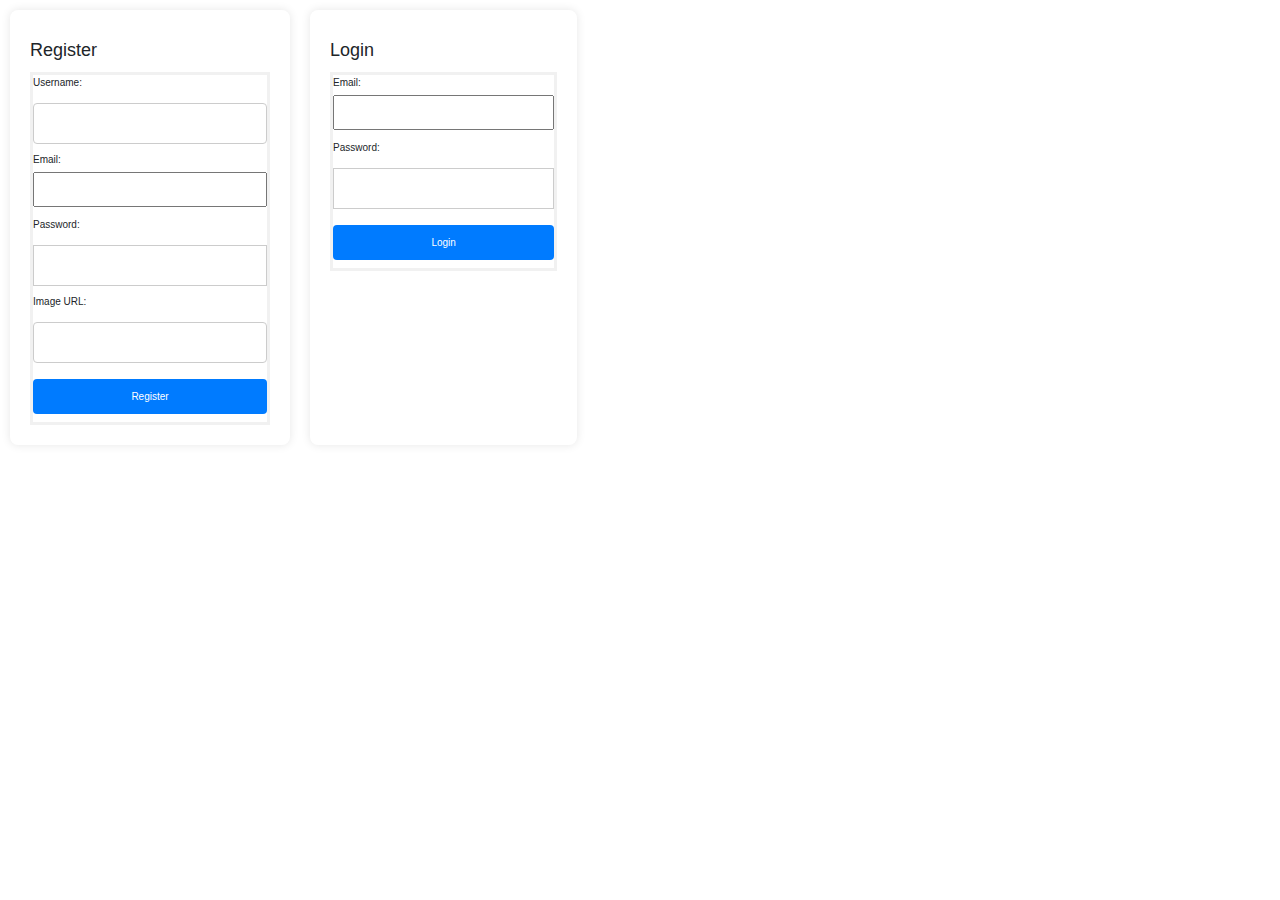
==== commit 9dad4eed: "done i add some changes to html/css/js" ====
--- a/index.html
+++ b/index.html
@@ -4,22 +4,30 @@
 <head>
     <meta charset="UTF-8">
     <meta name="viewport" content="width=device-width, initial-scale=1.0">
-    <title>ZenEats</title>
-    <!-- Lightbox2 CSS -->
-<link rel="stylesheet" href="https://cdnjs.cloudflare.com/ajax/libs/lightbox2/2.11.3/css/lightbox.min.css">
-    <!-- Swiper CDN link -->
-    <link rel="stylesheet" href="https://cdn.jsdelivr.net/npm/swiper@9/swiper-bundle.min.css" />
+    <title>Eat healthy</title>
+    <!--swiper cdn link-->
+    <link rel="https://cdn.jsdelivr.net/npm/swiper@9/swiper-bund1e.min.css" />
+    <!-- Bootstrap CSS -->
+    <link rel="stylesheet" href="https://cdn.jsdelivr.net/npm/bootstrap@4.3.1/dist/css/bootstrap.min.css"
+        integrity="sha384-ggOyR0iXCbMQv3Xipma34MD+dH/1fQ784/j6cY/iJTQUOhcWr7x9JvoRxT2MZw1T" crossorigin="anonymous">
     <link rel="stylesheet" href="styles.css">
 </head>
 
 <body>
+<div class="main" id="main">
+    <div class="navbar">
+        <div class="left-buttons">
+            <!-- HTML !-->
+            <button class="button-24" role="button">Log out</button>
+
+
+            <img id="customImg" alt="Custom Image" />
+            <img class="icons" src="./images/shopping-cart.png" alt="Shopping Cart" />
+            <img class="icons" src="./images/location.png" alt="Location" />
+        </div>
+    </div>
     <header class="header">
-        <a href="#" class="logo">diet</a>
-        <div class="search-container">
-            <input type="text" id="searchInput" placeholder="Search...">
-            <button id="searchButton"><i class="fas fa-search"></i></button>
-        </div>
-        <nav class="navbar">
+        <nav class="">
             <a href="#home">home</a>
             <a href="#about">about</a>
             <a href="#services">services</a>
@@ -29,44 +37,49 @@
         </nav>
         <div class="fas fa-bars" id="menu"></div>
     </header>
-
+    <!-- header section ends -->
     <!-- home section starts -->
     <section class="home" id="home">
         <div class="content">
             <h3>welcome to the place full of healthy food</h3>
-            <a href="#" class="btn">read more</a>
+            <a href="#" class="btn"> read more</a>
         </div>
     </section>
     <!-- home section ends -->
-
     <!-- about section starts -->
     <section class="about" id="about">
         <h1 class="heading">about us</h1>
         <div class="row">
             <div class="content">
                 <h3>my mission is to give you a guideline for your health.</h3>
-                <p>For a healthy diet, focus on colorful fruits and veggies, whole grains, and lean proteins like chicken or beans. Skip processed foods high in salt and sugar. Stay hydrated with plenty of water, watch portion sizes, and eat slowly. Balance your meals with carbs, proteins, and healthy fats for sustained energy. Small changes add up for a healthier you!
-                    <a href="#" class="btn">read more</a>
+                <p>Welcome to the website of the British Nutrition Foundation.
+                    We are a public-facing charity which exists to give people, educators and organisations access to
+                    reliable information on nutrition. Grounded in science; working with experts; supporting anyone on
+                    their journey towards a healthy, sustainable diet.
+                    Discover our education programme Food - a fact of life
+                <p>
+                    <a href="#" class="btn"> read more</a>
             </div>
             <div class="image">
-                <img src="/images/Capture d'écran 2023-11-23 100527.png" alt="">
+                <img src="images\Capture d'Ã©cran 2023-11-23 100527.png" alt="">
             </div>
         </div>
     </section>
     <!-- about section ends -->
-
     <!-- services section starts -->
     <section class="services" id="services">
-        <h1 class="heading">our services</h1>
+        <h1 class="heading">Our Services</h1>
         <div class="box-container">
             <div class="box">
                 <div class="icon">
                     <img src="images/diet_9677453.png" alt="">
                 </div>
                 <div class="content">
-                    <h3>arranging a nutrition plan</h3>
+                    <h3>Arranging a Nutrition Plan</h3>
                     <div class="line"></div>
-                    <p>Lorem ipsum dolor sit amet consectetur, adipisicing elit. Fuga, itaque. </p>
+                    <p>The best diet plan for long-term weight loss involves switching out unhealthy eating habits for
+                        healthy ones. It should focus on more natural, unprocessed meal choices and include a balance of
+                        fruit and vegetables, protein and healthy fats, while being low in sugar and salt. </p>
                 </div>
             </div>
 
@@ -75,9 +88,12 @@
                     <img src="images/marathon_4781483.png" alt="">
                 </div>
                 <div class="content">
-                    <h3>arranging a nutrition plan</h3>
+                    <h3>Marathon Training</h3>
                     <div class="line"></div>
-                    <p>Lorem ipsum dolor sit amet consectetur, adipisicing elit. Fuga, itaque. </p>
+                    <p>Training for your marathon means more than just putting in miles. Having your nutrition plan
+                        dialed in for before, during, and after the race is equally important. This guide from sports
+                        nutrition expert Asker Jeukendrup will help you create the right plan for all aspects of your
+                        race day nutrition. </p>
                 </div>
             </div>
 
@@ -86,49 +102,102 @@
                     <img src="images/weight-loss_7126800.png" alt="">
                 </div>
                 <div class="content">
-                    <h3>arranging a nutrition plan</h3>
+                    <h3>Weight Loss Programs</h3>
                     <div class="line"></div>
-                    <p>Lorem ipsum dolor sit amet consectetur, adipisicing elit. Fuga, itaque. </p>
-                    <ul>
-                        <li><i class="fas fa-check"></i>Lorem ipsum dolor sit amet consectetur, adipisicing elit. </li>
-                        <li><i class="fas fa-check"></i>Lorem ipsum dolor sit amet consectetur, adipisicing elit.</li>
-                        <li><i class="fas fa-check"></i>Lorem ipsum dolor sit amet consectetur, adipisicing elit. </li>
-                        <li><i class="fas fa-check"></i>Lorem ipsum dolor sit amet consectetur, adipisicing elit.</li>
-                    </ul>
-                </div>
-            </div>
-        </div>
-    </section>
-    <!-- services section ends -->
-
+                    <p>Fat loss refers to weight loss from fat, and it is a more specific and healthful goal than weight
+                        loss.Unintentional weight loss is when you lose weight without changing your diet or exercise
+                        routine, and it can be a sign of stress or a serious illness. </p>
+                </div>
+            </div>
+        </div>
+        <div id="advices">
+            <ul>
+                <h2>Advices</h2>
+                <li><i class="fas fa-check"></i>Some people avoid nuts because they are high in fat. However, nuts and
+                    seeds are incredibly nutritious. They are packed with protein, fiber, and a variety of vitamins and
+                    minerals.
+                </li>
+                <li><i class="fas fa-check"></i>Sugary drinks like sodas, fruit juices, and sweetened teas are the
+                    primary source of added sugar in the American diet.</li>
+                <li><i class="fas fa-check"></i>Despite some controversy over it, coffee is loaded with health benefits.
+                </li>
+                <li><i class="fas fa-check"></i>Fish is a great source of high-quality protein and healthy fat. This is
+                    particularly true of fatty fish, such as salmon, which is loaded with anti-inflammatory omega-3
+                    fatty acids and various other nutrients .</li>
+            </ul>
+        </div>
+    </section>
+    <!--services section ends-->
     <!-- diet section starts -->
-   
-<section class="diet" id="diet">
-    <h1 class="heading">diet plan</h1>
-    <ul class="controls">
-        <!-- ... (Your existing controls) ... -->
-    </ul>
-    <div class="image-container">
-        <!-- Modify the image containers to include the 'data-lightbox' attribute -->
-        <div class="box lunch" data-lightbox="gallery">
-            <div class="image">
-                <a href="images/glass-food-drink-alcohol-wallpaper-preview.jpg" data-lightbox="gallery-item">
-                    <img src="images/glass-food-drink-alcohol-wallpaper-preview.jpg" alt="">
-                </a>
-            </div>
-            <div class="content">
-                <!-- ... (Your existing content) ... -->
-            </div>
-        </div>
-
-        <!-- Repeat similar modifications for other image containers -->
-
-    </div>
-</section>
-<!-- diet section end -->
-
+    <section class="diet" id="diet">
+        <h1 class="heading">Diet Plan</h1>
+        <ul class="controls">
+            <li class="buttons active" data-filter="all">
+                <h3>All</h3>
+            </li>
+            <li class="buttons" data-filter="breakfast">
+                <h3>Breakfast</h3>
+            </li>
+            <li class="buttons" data-filter="lunch">
+                <h3>Lunch</h3>
+            </li>
+            <li class="buttons" data-filter="dinner">
+                <h3>Dinner</h3>
+            </li>
+        </ul>
+
+        <div class="image-container">
+            <!-- Breakfast Section -->
+            <div class="box breakfast">
+                <div class="card">
+                    <img src="https://assets.tmecosys.com/image/upload/t_web767x639/img/recipe/ras/Assets/c3235163-5697-4911-84e9-633c78c9a35b/Derivates/c15df8ba-50ba-4d77-8292-bac5014b9cb0.jpg"
+                        alt="Breakfast 1">
+                    <h2>Classic Pancake</h2>
+                    <p class="description">Delicious fluffy pancakes served with maple syrup and fresh berries.</p>
+                    <p class="price">$9.99</p>
+                    <button class="add-to-cart" data-item-name="Classic Pancake" data-item-price="9.99">Add to
+                        Cart</button>
+                </div>
+            </div>
+
+            <!-- Lunch Section -->
+            <div class="box lunch">
+                <div class="card">
+                    <img src="https://assets.epicurious.com/photos/64a845e67799ee8651e4fb8f/1:1/w_1920,c_limit/AshaGrilledChickenSalad_RECIPE_070523_56498.jpg"
+                        alt="Lunch 1">
+                    <h2>Grilled Chicken Salad</h2>
+                    <p class="description">Healthy and flavorful grilled chicken salad with mixed greens and vinaigrette
+                        dressing.</p>
+                    <p class="price">$12.99</p>
+                    <button class="add-to-cart" data-item-name="Grilled Chicken Salad" data-item-price="12.99">Add to
+                        Cart</button>
+                </div>
+            </div>
+
+            <!-- Dinner Section -->
+            <div class="box dinner">
+                <div class="card">
+                    <img src="https://www.countdown.co.nz/Content/Recipes/230232-Classic-SpagBol_810x520.jpg"
+                        alt="Dinner 1">
+                    <h2>Spaghetti Bolognese</h2>
+                    <p class="description">Classic Italian dish with savory meat sauce served over perfectly cooked
+                        spaghetti.</p>
+                    <p class="price">$15.99</p>
+                    <button class="add-to-cart" data-item-name="Spaghetti Bolognese" data-item-price="15.99">Add to
+                        Cart</button>
+                </div>
+            </div>
+        </div>
+
+    </section>
     <!-- diet section end -->
-
+    <div id="cartModal" class="modal">
+        <div class="modal-content">
+            <span class="close">&times;</span>
+            <h1>Shopping Cart</h1>
+            <div id="cartItems"></div>
+        </div>
+    </div>
     <!-- pricing section starts -->
     <section class="pricing" id="pricing">
         <h1 class="heading">pricing plan</h1>
@@ -137,169 +206,268 @@
                 <h3 class="title">basic</h3>
                 <div class="price">
                     <span class="currency">$</span>
-                    <span class="amount">30</span>
+                    <span class="amount">40</span>
                     <span class="duration">/year</span>
                 </div>
                 <ul>
-                    <li><i class="fas fa-check"></i> nutrition plan</li>
-                    <li><i class="fas fa-check"></i> training plan</li>
-                    <li><i class="fas fa-check"></i> body measurement</li>
+                    <ul>
+                        <li> <i class="fas fa-check"></i> nutrition plan</li>
+                        <li> <i class="fas fa-check"></i> training plan</li>
+                        <li> <i class="fas fa-check"></i> body measurment</li>
+                    </ul>
+                    <p>60 days consultation</p>
+                    <p>8 personal meetings</p>
+                    <p>free access to additional materials</p>
+                    <a href="#" class="btn"> read more</a>
                 </ul>
-                <p>60 days consultation</p>
-                <p>10 personal meetings</p>
-                <p>free access to additional materials</p>
-                <a href="#" class="btn">read more</a>
-            </div>
-
-            <div class="box">
-                <h3 class="title">standard</h3>
-                <div class="price">
-                    <span class="currency">$</span>
-                    <span class="amount">70</span>
-                    <span class="duration">/year</span>
-                </div>
-                <ul>
-                    <li><i class="fas fa-check"></i> nutrition plan</li>
-                    <li><i class="fas fa-check"></i> training plan</li>
-                    <li><i class="fas fa-check"></i> body measurement</li>
-                </ul>
-                <p>80 days consultation</p>
-                <p>10 personal meetings</p>
-                <p>free access to additional materials</p>
-                <a href="#" class="btn">read more</a>
-            </div>
-
-            <div class="box">
-                <h3 class="title">premium</h3>
-                <div class="price">
-                    <span class="currency">$</span>
-                    <span class="amount">90</span>
-                    <span class="duration">/year</span>
-                </div>
-                <ul>
-                    <li><i class="fas fa-check"></i> nutrition plan</li>
-                    <li><i class="fas fa-check"></i> training plan</li>
-                    <li><i class="fas fa-check"></i> body measurement</li>
-                </ul>
-                <p>90 days consultation</p>
-                <p>15 personal meetings</p>
-                <p>free access to additional materials</p>
-                <a href="#" class="btn">read more</a>
-            </div>
-        </div>
-    </section>
-    <!-- pricing section ends -->
-
+            </div>
+
+            <div class="box-container">
+                <div class="box">
+                    <h3 class="title">standart</h3>
+                    <div class="price">
+                        <span class="currency">$</span>
+                        <span class="amount">50</span>
+                        <span class="duration">/year</span>
+                    </div>
+                    <ul>
+                        <ul>
+                            <li> <i class="fas fa-check"></i> nutrition plan</li>
+                            <li> <i class="fas fa-check"></i> training plan</li>
+                            <li> <i class="fas fa-check"></i> body measurment</li>
+                        </ul>
+                        <p>80 days consultation</p>
+                        <p>10 personal meetings</p>
+                        <p>free access to additional materials</p>
+                        <a href="#" class="btn"> read more</a>
+                    </ul>
+                </div>
+
+                <div class="box">
+                    <h3 class="title">premium</h3>
+                    <div class="price">
+                        <span class="currency">$</span>
+                        <span class="amount">70</span>
+                        <span class="duration">/year</span>
+                    </div>
+                    <ul>
+                        <ul>
+                            <li> <i class="fas fa-check"></i> nutrition plan</li>
+                            <li> <i class="fas fa-check"></i>training plan </li>
+                            <li> <i class="fas fa-check"></i> body measurment</li>
+                        </ul>
+                        <p>20 days consultation</p>
+                        <p>3 personal meetings</p>
+                        <p>free access to additional materials</p>
+                        <a href="#" class="btn"> read more</a>
+
+                </div>
+    </section>
     <!-- review section starts -->
-    <section class="review">
-        <h1 class="heading">reviews</h1>
-        <div class="swiper review-slider">
-            <div class="swiper-wrapper">
-                <div class="swiper-slide">
-                <!-- Add your review slides here -->
-                <div class="swiper-slide">
-                    <p>Lorem ipsum dolor sit amet consectetur, adipisicing elit. Fuga, itaque. </p>
-                    <div class="user">
-                        <img src="images/person" alt="">
-                        <div class="info">
-                            <h3>Ahmed</h3>
-                            <span>Client</span>
-                        </div>
-                    </div>
-                </div>
-
-                <div class="swiper-slide">
-                    <p>Lorem ipsum dolor sit amet consectetur, adipisicing elit. Fuga, itaque. </p>
-                    <div class="user">
-                        <img src="images/person" alt="">
-                        <div class="info">
-                            <h3>John Doe</h3>
-                            <span>Client</span>
-                        </div>
-                    </div>
-                </div>
-
-                <!-- Add more review slides as needed -->
-
-            </div>
-            <!-- Add Pagination -->
-            <div class="swiper-pagination"></div>
-            <!-- Add Navigation -->
-            <div class="swiper-button-next"></div>
-            <div class="swiper-button-prev"></div>
-        </div>
-    </section>
-    <!-- review section ends -->
-
-    <!-- newsletter section starts -->
+
+    <!-- newsletter section starts-->
+    <div class="container">
+        <form>
+
+            <label for="fname">First Name</label>
+            <input type="text" id="fname" name="firstname" placeholder="Your name..">
+
+            <label for="lname">Last Name</label>
+            <input type="text" id="lname" name="lastname" placeholder="Your last name..">
+
+            <label for="country">Country</label>
+            <select id="country" name="country">
+                <option value="australia">Australia</option>
+                <option value="canada">Canada</option>
+                <option value="usa">USA</option>
+            </select>
+
+            <label for="subject">Subject</label>
+            <textarea id="subject" name="subject" placeholder="Write something.." style="height:200px"></textarea>
+
+            <input type="submit" value="Submit">
+
+        </form>
+    </div>
     <section class="newsletter">
         <div class="content">
-            <h1 class="heading">subscribe now</h1>
-            <p>Lorem ipsum dolor sit amet consectetur adipisicing elit. Quasi, impedit. Molestias officiis nihil optio sed quibusdam eius eum tempora ullam quo, iusto similique expedita soluta deleniti quam mollitia omnis dignissimos.</p>
-            <form action="">
-                <input type="email" placeholder="Enter your email" class="email">
-                <input type="submit" value="Subscribe" class="btn">
-            </form>
-        </div>
-    </section>
-    <!-- newsletter section ends -->
-
-    <!-- footer section starts -->
-    <section class="footer">
-        <div class="box-container">
-            <!-- Quick Links -->
-            <div class="box">
-                <h3>quick links</h3>
-                <a href="#home"> <i class="fas fa-arrow-right"></i>home</a>
-                <a href="#about"> <i class="fa-arrow-right"></i>about</a>
-                <a href="#services"> <i class="fas fa-arrow-right"></i>services</a>
-                <a href="#diet"> <i class="fas fa-arrow-right"></i>diet</a>
-                <a href="#blog"> <i class="fas fa-arrow-right"></i>blog</a>
-                <a href="#reviews"> <i class="fas fa-arrow-right"></i>reviews</a>
-            </div>
-
-            <!-- Extra Links -->
-            <div class="box">
-                <h3>extra links</h3>
-                <a href="#"> <i class="fas fa-arrow-right"></i>my account</a>
-                <a href="#"> <i class="fa-arrow-right"></i>my order</a>
-                <a href="#"> <i class="fas fa-arrow-right"></i>my wishlist</a>
-                <a href="#"> <i class="fas fa-arrow-right"></i>ask questions</a>
-                <a href="#"> <i class="fas fa-arrow-right"></i>terms of use</a>
-                <a href="#"> <i class="fas fa-arrow-right"></i>privacy policy</a>
-            </div>
-
-            <!-- Contact Info -->
-            <div class="box">
-                <h3>contact info</h3>
-                <a href="#"> <i class="fas fa-phone"></i>+216 50376171</a>
-                <a href="#"> <i class="fas fa-phone"></i>+216 53896755</a>
-                <a href="#"> <i class="fas fa-envelope"></i>rbk@gmail.com</a>
-                <a href="#"> <i class="fas fa-map"></i>kef, Hay dir</a>
-            </div>
-
-            <!-- Follow Us -->
-            <div class="box">
-                <h3>follow us</h3>
-                <a href="#"> <i class="fab fa-facebook-f"></i>Facebook</a>
-                <a href="#"> <i class=" fab fa-twitter"></i>Twitter</a>
-                <a href="#"> <i class="fab fa-instagram"></i>Instagram</a>
-                <a href="#"> <i class="fab fa-linkedin"></i>LinkedIn</a>
-                <a href="#"> <i class="fab fa-github"></i>GitHub</a>
-            </div>
-        </div>
-        <div class="credit">Created by <span>Jbeli Roudaina & Guelmemi Hiba</span> | All rights are reserved</div>
-    </section>
-    <!-- footer section ends -->
-
-    <!-- jQuery CDN link -->
+            <hl class="heading">subscribe now</hl>
+            <p>for consultion just enter your email -- don't forget the @ </p>
+            <form action=""><input type="email" placeholder="enter your email" class="email">
+                <form action=""><input type="submit" value="subscribe">
+                </form>
+        </div>
+    </section>
+
+    <!-- Remove the container if you want to extend the Footer to full width. -->
+    <div class="">
+        <!-- Footer -->
+        <footer class="text-center text-lg-start text-dark" style="background-color: #ECEFF1">
+            <!-- Section: Social media -->
+            <section class="d-flex justify-content-between p-4 text-white" style="background-color: #21D192">
+                <!-- Left -->
+                <div class="me-5">
+                    <span>Get connected with us on social networks:</span>
+                </div>
+                <!-- Left -->
+
+                <!-- Right -->
+                <div>
+                    <a href="" class="text-white me-4">
+                        <i class="fab fa-facebook-f"></i>
+                    </a>
+                    <a href="" class="text-white me-4">
+                        <i class="fab fa-twitter"></i>
+                    </a>
+                    <a href="" class="text-white me-4">
+                        <i class="fab fa-google"></i>
+                    </a>
+                    <a href="" class="text-white me-4">
+                        <i class="fab fa-instagram"></i>
+                    </a>
+                    <a href="" class="text-white me-4">
+                        <i class="fab fa-linkedin"></i>
+                    </a>
+                    <a href="" class="text-white me-4">
+                        <i class="fab fa-github"></i>
+                    </a>
+                </div>
+                <!-- Right -->
+            </section>
+            <!-- Section: Social media -->
+
+            <!-- Section: Links  -->
+            <section class="">
+                <div class="container text-center text-md-start mt-5">
+                    <!-- Grid row -->
+                    <div class="row mt-3">
+                        <!-- Grid column -->
+                        <div class="col-md-3 col-lg-4 col-xl-3 mx-auto mb-4">
+                            <!-- Content -->
+                            <h6 class="text-uppercase fw-bold">Company name</h6>
+                            <hr class="mb-4 mt-0 d-inline-block mx-auto"
+                                style="width: 60px; background-color: #7c4dff; height: 2px" />
+                            <p>
+                                Here you can use rows and columns to organize your footer
+                                content. Lorem ipsum dolor sit amet, consectetur adipisicing
+                                elit.
+                            </p>
+                        </div>
+                        <!-- Grid column -->
+
+                        <!-- Grid column -->
+                        <div class="col-md-2 col-lg-2 col-xl-2 mx-auto mb-4">
+                            <!-- Links -->
+                            <h6 class="text-uppercase fw-bold">Products</h6>
+                            <hr class="mb-4 mt-0 d-inline-block mx-auto"
+                                style="width: 60px; background-color: #7c4dff; height: 2px" />
+                            <p>
+                                <a href="#!" class="text-dark">MDBootstrap</a>
+                            </p>
+                            <p>
+                                <a href="#!" class="text-dark">MDWordPress</a>
+                            </p>
+                            <p>
+                                <a href="#!" class="text-dark">BrandFlow</a>
+                            </p>
+                            <p>
+                                <a href="#!" class="text-dark">Bootstrap Angular</a>
+                            </p>
+                        </div>
+                        <!-- Grid column -->
+
+                        <!-- Grid column -->
+                        <div class="col-md-3 col-lg-2 col-xl-2 mx-auto mb-4">
+                            <!-- Links -->
+                            <h6 class="text-uppercase fw-bold">Useful links</h6>
+                            <hr class="mb-4 mt-0 d-inline-block mx-auto"
+                                style="width: 60px; background-color: #7c4dff; height: 2px" />
+                            <p>
+                                <a href="#!" class="text-dark">Your Account</a>
+                            </p>
+                            <p>
+                                <a href="#!" class="text-dark">Become an Affiliate</a>
+                            </p>
+                            <p>
+                                <a href="#!" class="text-dark">Shipping Rates</a>
+                            </p>
+                            <p>
+                                <a href="#!" class="text-dark">Help</a>
+                            </p>
+                        </div>
+                        <!-- Grid column -->
+
+                        <!-- Grid column -->
+                        <div class="col-md-4 col-lg-3 col-xl-3 mx-auto mb-md-0 mb-4">
+                            <!-- Links -->
+                            <h6 class="text-uppercase fw-bold">Contact</h6>
+                            <hr class="mb-4 mt-0 d-inline-block mx-auto"
+                                style="width: 60px; background-color: #7c4dff; height: 2px" />
+                            <p><i class="fas fa-home mr-3"></i> New York, NY 10012, US</p>
+                            <p><i class="fas fa-envelope mr-3"></i> info@example.com</p>
+                            <p><i class="fas fa-phone mr-3"></i> + 01 234 567 88</p>
+                            <p><i class="fas fa-print mr-3"></i> + 01 234 567 89</p>
+                        </div>
+                        <!-- Grid column -->
+                    </div>
+                    <!-- Grid row -->
+                </div>
+            </section>
+            <!-- Section: Links  -->
+
+            <!-- Copyright -->
+            <div class="text-center p-3" style="background-color: rgba(0, 0, 0, 0.2)">
+                Â© 2020 Copyright:
+                <a class="text-dark" href="https://mdbootstrap.com/">MDBootstrap.com</a>
+            </div>
+            <!-- Copyright -->
+        </footer>
+        <!-- Footer -->
+    </div>
+    <!-- End of .container -->
+   
+</div>
+
+<div class="auth-container" id="auth-container">
+    <div class="auth-form" id="register-form">
+        <h2>Register</h2>
+        <form id="registrationForm">
+            <label for="username">Username:</label>
+            <input type="text" id="username" required>
+
+            <label for="email">Email:</label>
+            <input type="email" id="email" required>
+
+            <label for="password">Password:</label>
+            <input type="password" id="password" required>
+
+            <label for="imageUrl">Image URL:</label>
+            <input type="text" id="imageUrl" required>
+
+            <button type="button" onclick="register()">Register</button>
+        </form>
+    </div>
+
+    <div class="auth-form" id="login-form">
+        <h2>Login</h2>
+        <form id="loginForm">
+            <label for="loginEmail">Email:</label>
+            <input type="email" id="loginEmail" required>
+
+            <label for="loginPassword">Password:</label>
+            <input type="password" id="loginPassword" required>
+
+            <button type="button" onclick="login()">Login</button>
+        </form>
+    </div>
+</div>
+    <script>
+    </script>
+    <!-- jquery cdn link -->
     <script src="https://cdnjs.cloudflare.com/ajax/libs/jquery/3.5.1/jquery.min.js"></script>
-    <!-- Swiper CDN link -->
-    <script src="https://cdn.jsdelivr.net/npm/swiper@9/swiper-bundle.min.js"></script>
-    <!-- Custom JS link -->
-    <!-- Lightbox2 JS -->
-<script src="https://cdnjs.cloudflare.com/ajax/libs/lightbox2/2.11.3/js/lightbox.min.js"></script>
-    <script src="main.js"></script>
+    <!--swipercdn link-->
+    <!--custom js link -->
+    <script src="./main.js"></script>
 </body>
 
 </html>
--- a/styles.css
+++ b/styles.css
@@ -1,444 +1,1101 @@
-/* Reset some default styles */
-* {
-    margin: 0;
-    padding: 0;
+:root{
+    --main-color: #29d978;
+    --primary:#f0fff7;
+    --black: #141414;
+    --white: #fff;
+    --bg:#f2f2f2;
+    --light-black:#666;
+    }
+    I
+    *{
+    font-family: 'Poppins', sans-serif;
+    margin: 0; padding: 0;
     box-sizing: border-box;
-}
-
-body {
-    font-family: 'Arial', sans-serif;
-}
-
-/* Header styles */
-.header {
-    display: flex;
-    justify-content: space-between;
-    align-items: center;
-    padding: 20px;
-    background-color: #333;
-    color: #fff;
-}
-
-.logo {
-    text-decoration: none;
-    font-size: 24px;
-    font-weight: bold;
-    color: #fff;
-}
-
-.search-container {
-    display: flex;
-    align-items: center;
-}
-
-#searchInput {
-    padding: 8px;
-    margin-right: 8px;
-}
-
-/* Navigation styles */
-.navbar {
-    display: flex;
-}
-
-.navbar a {
-    text-decoration: none;
-    color: #fff;
-    margin: 0 15px;
-    transition: color 0.3s;
-}
-
-.navbar a:hover {
-    color: #ffd700;
-}
-
-/* Home section styles */
-.home {
-    background: #ffd700;
-    color: #333;
-    padding: 80px 0;
-    text-align: center;
-}
-
-.home h3 {
-    font-size: 36px;
-    margin-bottom: 20px;
-}
-
-.btn {
-    display: inline-block;
-    padding: 10px 20px;
-    background-color: #333;
-    color: #fff;
-    text-decoration: none;
-    border-radius: 5px;
-    transition: background-color 0.3s;
-}
-
-.btn:hover {
-    background-color: #555;
-}
-
-/* About section styles */
-.about {
-    padding: 80px 0;
-    text-align: center;
-}
-
-.about h1 {
-    font-size: 48px;
-    margin-bottom: 40px;
-}
-
-.about .row {
-    display: flex;
-    justify-content: space-between;
-    align-items: center;
-}
-
-.about .content {
-    flex: 1;
-}
-
-.about p {
-    margin-top: 20px;
-}
-
-/* Services section styles */
-.services {
-    background: #333;
-    color: #fff;
-    padding: 80px 0;
-}
-
-.services h1 {
-    font-size: 48px;
-    margin-bottom: 40px;
-}
-
-.box-container {
-    display: flex;
-    justify-content: space-between;
-}
-
-.box {
-    flex: 1;
-    padding: 20px;
-    margin: 0 15px;
-    background-color: #555;
-    border-radius: 10px;
-}
-
-.box .icon {
-    text-align: center;
-    margin-bottom: 20px;
-}
-
-.box img {
-    max-width: 100%;
-    height: auto;
-}
-
-.box h3 {
-    font-size: 24px;
-    margin-bottom: 10px;
-}
-
-.box .line {
-    height: 2px;
-    background-color: #ffd700;
-    margin: 10px 0;
-}
-
-.box p {
-    margin-bottom: 20px;
-}
-
-/* Diet section styles */
-.diet {
-    padding: 80px 0;
-    text-align: center;
-}
-
-.diet .controls {
-    list-style: none;
-    display: flex;
-    justify-content: center;
-    margin-bottom: 40px;
-}
-
-.diet .controls li {
-    margin: 0 20px;
-    cursor: pointer;
-}
-
-.diet .image-container {
-    display: flex;
-    flex-wrap: wrap;
-    justify-content: space-between;
-}
-
-.diet .box {
-    flex: 0 0 calc(33.333% - 20px);
-    margin-bottom: 40px;
-}
-
-.diet .box img {
-    width: 100%;
-    height: auto;
-    border-radius: 10px;
-}
-
-.diet .content {
-    padding: 20px;
-    background-color: #555;
-    border-radius: 10px;
-    text-align: left;
-}
-
-.diet .link {
-    font-size: 18px;
-    color: #ffd700;
-    text-decoration: none;
-}
-
-.diet .content p {
-    margin-top: 10px;
-}
-
-.diet .icon {
-    display: flex;
-    justify-content: space-between;
-    margin-top: 20px;
-}
-
-.diet .icon a {
-    color: #fff;
-    text-decoration: none;
-    display: flex;
-    align-items: center;
-}
-
-/* Pricing section styles */
-.pricing {
-    padding: 80px 0;
-    text-align: center;
-}
-
-.pricing h1 {
-    font-size: 48px;
-    margin-bottom: 40px;
-}
-
-.pricing .box-container {
-    display: flex;
-    justify-content: space-between;
-}
-
-.pricing .box {
-    flex: 1;
-    padding: 20px;
-    margin: 0 15px;
-    background-color: #555;
-    border-radius: 10px;
-}
-
-.pricing .title {
-    font-size: 24px;
-    margin-bottom: 20px;
-}
-
-.pricing .price {
-    font-size: 36px;
-    margin-bottom: 20px;
-}
-
-.pricing ul {
-    list-style: none;
-    margin-bottom: 20px;
-}
-
-.pricing li {
-    margin-bottom: 10px;
-    display: flex;
-    align-items: center;
-}
-
-.pricing li i {
-    margin-right: 10px;
-    color: #ffd700;
-}
-
-/* Review section styles */
-.review {
-    background: #333;
-    color: #fff;
-    padding: 80px 0;
-}
-
-.review h1 {
-    font-size: 48px;
-    margin-bottom: 40px;
-}
-
-.swiper-slide p {
-    font-size: 18px;
-    margin-bottom: 20px;
-}
-
-.user {
-    display: flex;
-    align-items: center;
-    margin-top: 20px;
-}
-
-.user img {
-    width: 40px;
-    height: 40px;
-    border-radius: 50%;
-    margin-right: 10px;
-}
-
-.user h3 {
-    font-size: 18px;
-}
-
-.user span {
-    margin-left: 10px;
-}
-
-/* Newsletter section styles */
-.newsletter {
-    background: #ffd700;
-    color: #333;
-    padding: 80px 0;
-    text-align: center;
-}
-
-.newsletter h1 {
-    font-size: 48px;
-    margin-bottom: 20px;
-}
-
-.newsletter p {
-    font-size: 18px;
-    margin-bottom: 40px;
-}
-
-.newsletter form {
-    display: flex;
-    justify-content: center;
-    align-items: center;
-}
-
-.newsletter .email {
-    padding: 10px;
-    width: 300px;
-    border: none;
-    border-radius: 5px;
-}
-
-.newsletter .btn {
-    padding: 10px 20px;
-    background-color: #333;
-    color: #fff;
-    border: none;
-    border-radius: 5px;
-    margin-left: 10px;
-    cursor: pointer;
-}
-
-/* Footer section styles */
-.footer {
-    background: #333;
-    color: #fff;
-    padding: 40px 0;
-    text-align: center;
-}
-
-.footer .box-container {
-    display: flex;
-    justify-content: space-between;
-    flex-wrap: wrap;
-}
-
-.footer .box {
-    flex: 1 1 calc(25% - 20px);
-    margin: 0 15px;
-}
-
-.footer h3 {
-    font-size: 24px;
-    margin-bottom: 20px;
-}
-
-.footer a {
-    text-decoration: none;
-    color: #fff;
-    display: block;
-    margin-bottom: 10px;
-}
-
-.footer .credit {
-    margin-top: 20px;
-}
-
-/* Responsive styles */
-@media (max-width: 768px) {
-    .header {
+    outline: none;
+    border: none; text-decoration: none;
+    text-transform: capitalize;
+    transition: .2s linear;
+    }
+    html {
+        font-size: 62.5%;
+        overflow-x: hidden;
+        scroll-behavior: smooth;
+        scroll-padding-top: 6rem;
+        }
+        html::-webkit-scrollbar{
+            width: 1rem;
+        }
+        html::-webkit-scrollbar-track{
+            background: var(--white);
+        }
+        html::-webkit-scrollbar-thumb{
+            background: var(--main-color);
+        }
+    
+        section{
+            padding: 3rem 9%;
+            }
+    
+            .heading{
+            text-align: center;
+            color: var(--main-color);
+            text-transform: uppercase;
+            margin-bottom: 4rem;
+            margin-top: 2rem;
+            font-size: 4rem;
+            }   
+    
+            .btn{
+            display: inline-block;
+            margin-top: 1rem;
+            padding: 1rem 3rem;
+            border: .1rem solid var(--main-color);
+            border-radius: .5rem;
+            cursor: pointer;
+            font-size: 1.7rem;
+            color: var(--main-color);
+            } 
+            .btn:hover{
+                background: var(--main-color);
+                color: var(--white);
+                }
+    
+        /* header */ I
+        .header {
+            position: fixed;
+            top: 0; left: 0;
+            right: 0;
+            z-index: 1000;
+            display: flex;
+            align-items: center;
+            justify-content: space-between;
+            padding: 2rem 9%;
+            background: var(--primary);
+            box-shadow: 0,5rem 1rem rgba(0,0,0,1);
+            }
+            .header .logo{
+         font-size: 2.2rem;
+          font-weight: bolder;
+         color: var(--main-color);
+            }      
+     .header .navbar a{
+         font-size: 1.7rem;
+         margin-left: 2rem;
+          color: var(--black);
+     }   
+     .header .navbar a:hover{
+        color: var(--main-color);
+        }
+        #menu{
+        font-size: 2.5rem;
+        cursor: pointer;
+        color: var(--main-color);
+        display: none;
+        }
+        /* end */
+        /* home */
+    .home{
+        min-height: 100vh;
+        display: flex;
+        align-items: center;
+        justify-content: center;
+        background: url(https://hips.hearstapps.com/hmg-prod/images/heart-healthy-food-1580231690.jpg?crop=1.00xw:0.752xh;0,0.192xh&resize=1200:*) no-repeat;
+        background-size: cover;
+        background-attachment: fixed;
+        }
+        .home .content{
+            max-width: 60rem;
+            text-align: center;
+            }
+            .home .content h3{
+            font-size: 5rem;
+            text-transform: uppercase;
+            color: white;
+            padding-bottom:3,5rem ;
+            text-shadow: 2px 2px #ff0000
+            }
+            /* end */
+    
+    /* about */
+    
+    .about .row{
+        display: flex;
+        flex-wrap: wrap;
+        align-items: center;
+        gap: 2rem; 
+        }
+        .about .row .content{
+            flex: 11 40rem;
+            }
+            .about .row.content h3{
+            font-size: 3.5rem;
+            color: var(--black);
+            text-transform: uppercase;
+            }
+            .about .row .content p{
+                font-size: 1.6rem;
+                color: var(--light-black);
+                padding: 2rem 0;
+                line-height: 2;
+                }
+    
+            .about .row .image{
+            flex: 1 1 40rem;
+            } 
+            .about .row .image img{
+                width: 100%;
+            }
+            .services {
+                background: var(--bg);
+              }
+              
+              .services .box-container {
+                display: grid;
+                grid-template-columns: repeat(3, 1fr); /* Change to 3 columns */
+                gap: 2rem;
+                margin-top: 8rem;
+              }
+              
+              .services .box-container .box {
+                text-align: center;
+                padding: 3rem;
+                background: var(--white);
+                box-shadow: 0.5rem 1rem rgba(0, 0, 0, 1);
+                border-radius: 1rem;
+                margin-bottom: 2rem; /* Adjusted margin */
+              }
+              
+              .services .box-container .box:hover,
+              .services .box-container .box:hover .icon {
+                background: var(--primary);
+              }
+              
+              /* Other styles remain the same */
+              
+    .services .box-container .box .icon{
+        width: 13rem;
+        height: 13rem;
+        line-height: 13rem;
+        background: var(--white);
+        border-radius: 50%;
+        margin: -11rem auto 2rem;
+        border: 1.8rem solid var(--bg);
+    }
+    
+    .services .box-container .box .icon img{
+        width: 5rem;
+        margin-top: 2rem;
+    }
+    .services .box-container .box .content h3{
+        font-size: 2rem;
+        padding: 1rem 0;
+        color: var(--main-color);
+    }
+    .services .box-container .box .content .line{
+        background: var(--main-color);
+        width: 30%;
+        height: 4rem;
+        margin: 2rem auto;
+        border-radius: 5rem;
+    
+    }
+    .services .box-container .box .content p{
+        font-size: 1.4rem;
+        color: var(--black); 
+         line-height: 2;
+    }
+    .services .box-container .box .content ul{
+        margin:2rem 0;
+        list-style:none
+    }
+    .services .box-container .box .content ul li {
+        padding: 5rem;
+        font-size: 1.4rem ;
+        color: var(--black);
+    }
+    .services .box-container .box .content ul li i{
+        font-size: 1.4rem;
+        columns: var(--white);
+        padding: 5rem;
+        margin-right: 1rem;
+        background: var(--main-color);
+        border-radius: 50;
+    }
+     
+    /*end*/
+    /*diet*/
+    
+    .diet .controls {
+        display: grid;
+        grid-template-columns: repeat(auto-fit, minmax(25rem, 1fr));
+        gap: 1.5rem;
+        list-style: none;
+      }
+      
+      .diet .controls .buttons {
+        padding: 3rem 2rem;
+        background: var(--white);
+        cursor: pointer;
+        margin-bottom: 3rem;
+        box-shadow: 0 .5rem 1rem rgba(0, 0, 0, 1);
+        text-align: center;
+        border-radius: 1rem;
+      }
+      
+      .diet .controls .buttons img {
+        height: 6rem;
+      }
+      
+      .diet .controls .buttons h3 {
+        font-size: 1.7rem;
+        padding-top: 1rem;
+        color: var(--light-black);
+      }
+      
+      .diet .controls .buttons.active {
+        background: var(--primary);
+      }
+      
+      .diet .image-container {
+        display: grid;
+        grid-template-columns: repeat(auto-fit, minmax(30rem, 1fr));
+        gap: 1.5rem;
+      }
+      
+      .diet .image-container .box {
+        background: var(--white);
+        border-radius: 1rem;
+        box-shadow: 0 .5rem 1rem rgba(0, 0, 0, 1);
+        overflow: hidden;
+      }
+      
+      .diet .image-container .box:hover .image img {
+        transform: scale(1.1);
+      }
+      
+      .diet .image-container .box {
+        display: flex;
+        align-items: center;
+      
         flex-direction: column;
+      }
+      
+      .diet .image-container .box .image img {
+        height: 135px;
+        width: 500px;
+        object-fit: cover; /* or use 'contain' based on your preference */
+        object-position: center; /* or adjust based on your design */
+        gap: 15px; /* This property is not applicable to images */
+    }
+      
+      .diet .image-container .box .content {
+        padding: 2rem;
+      }
+      
+      .diet .image-container .box .content .link {
+        font-size: 2rem;
+        color: var(--main-color);
+      }
+      
+      .diet .image-container .box .content p {
+        padding: 1rem 0;
+        font-size: 1.4rem;
+        color: var(--light-black);
+        line-height: 2;
+      }
+      
+      .diet .image-container .box .content .icon {
+        padding-top: 1rem;
+        display: flex;
+        align-items: center;
+        justify-content: space-between;
+      }
+      
+      .diet .image-container .box .content .icon a {
+        font-size: 1.4rem;
+        color: var(--light-black);
+      }
+      
+      .diet .image-container .box .content .icon a:hover {
+        color: var(--main-color);
+      }
+      
+      .diet .image-container .box .content .icon a i {
+        padding-right: 5rem;
+        color: var(--main-color);
+      }
+        /*end*/
+    
+    /*pricing*/
+    
+    .pricing{
+    background: var(--bg);
+    padding-bottom: 8rem;
+    }
+    .pricing .box-container {
+      display: flex;
+      text-align: center;
+      gap: 6rem;
+      flex-direction: row;
+      align-items: center;
+      flex-wrap: wrap;
+    }
+    
+    
+    .pricing .box-container .box{
+        height:52rem ;
+        width: 30rem;
+        border-radius: 1rem;
+        box-shadow: 0 .5rem 1rem rgba(0,0,0,1) ;
+        overflow: hidden;
+        background: var(--white);
+    
+    }
+    
+    .pricing .box-container .active{
+        background: var(--primary);
+        transform: scale(1.1);
+    }
+    .pricing .box-container .title{
+        margin: 3rem 0;
+        font-size: 2.2rem;
+        color: var(--black);
+        text-transform: uppercase;
+    }
+    
+    .pricing .box-container .box .price{
+        color: var(--main-color);
+        margin-bottom: 5rem;
+    }
+    
+    .pricing .box-container .box .price .currency{
+        font-size: 4rem;
+        line-height: 3.5rem;
+        font-weight: 300;
+    
+    }
+    
+    .pricing .box-container .box .price .amount{
+        font-size: 5.8rem;
+        line-height: 4.5rem;
+        font-weight: 700;
+    }
+    
+    
+    .pricing .box-container .box .price .duration{
+        font-size: 1.8rem;
+        font-weight: 400;
+        letter-spacing: .2rem;
+    }
+    
+    .pricing .box-container .box ul{
+        margin: 0 auto 2.5rem;
+    }
+    
+    .pricing .box-container .box ul li{
+        text-align: center;
+        font-size: 1.6rem;
+        padding-left: 3rem;
+        margin: 1rem auto ;
+        color: var(--light-black);
+    }
+    
+    .pricing .box-container .box ul li i{
+        color: var(--main-color);
+        padding: 0 1rem;
+    
+    }
+    
+    .pricing .box-container .box p{
+        font-size: 1.4rem;
+        color: var(--light-black);
+        margin: 2rem auto;
+        text-align: left;
+        padding-left: 3.8rem;
+    
+    }
+     
+    
+    /*end*/
+    
+    /*review*/
+    
+    .review .slide p{
+        padding: 2rem;
+        font-size: 1.5rem;
+        font-style: italic;
+        background: var(--primary);
+        border-radius: .5rem;
+        color: var(--black);
+        line-height: 2;
+        position: relative;
+        z-index: 0;
+        margin-bottom: 3rem;
+    
+    }
+    
+    .review .slide p::before{
+        content:'';
+        bottom: -1.5rem;left: .7rem;
+        height: 3rem; width: 3rem;
+        background: var(--primary);
+        transform: rotate(45deg);
+    }
+    
+    .reviews .slide .user{
+        display:flex;
+        align-items: center;
+        gap: 1rem;
+    }
+    .reviews .slide .user img{
+        height: 7rem;
+        width: 7rem;
+        border-radius: 50%;
+    }
+    
+    .reviews .slide .user h3{
+        font-size: 2rem;
+        color: var(--black);
+    }
+    
+    
+    .reviews .slide .user span{
+    color: var(--main-color);
+    font-size: 1.5rem;
+    
+    }
+    
+    
+    /*end*/
+    
+    /*newsletter*/
+    .newsletter{
+    background-color: url() no-repeat;
+    background-position: center;
+    background-size: cover;
+    }
+    
+    
+    .newsletter .content{
+        max-width: 70rem;
+        margin: 1rem auto;
+        text-align: center;
+    }
+    
+    .newsletter .content p{
+        font-size: 1.5rem;
+        line-height: 2;
+        color: var(--light-black);
+    }
+    
+    
+    .newsletter .content form {
+        margin-top: 3rem;
+        background: var(--white);
+        border-radius: 1.5rem;
+        border: -2.799999999999997rem solid var(--main-color);
+        padding: -120rem;
+        display: flex;
+        align-content: center;
+        justify-content: center;
+        align-items: center;
+        flex-wrap: nowrap;}
+    
+    .newsletter .content form .email{
+        width: 100%;
+        font-size: 3rem;
+        color: var(--main-color);
+        padding: 0 1.3rem;
+        text-transform :capitalize
+    }
+    
+    .newsletter .content form .btn{
+        margin-top: 0;
+        background: none;
+    }
+    
+    
+    .newsletter .content form .btn:hover{
+        background: var(--main-color);
+    }
+    
+    
+    /*end*/
+    
+    /*footer*/
+    
+    .footer .box-container{
+        display: grid;
+        grid-template-columns: repeat(auto-fit,minmax(25rem, 1fr));
+        gap: 1.5rem
+    
+    }
+    
+    .footer .box-container .box h3{
+        font-size: 2rem;
+        padding: 1.5rem 0;
+        color: var(--main-color);
+    
+    }
+    
+    .footer .box-container .box a{
+        display: block;
+        font-size: 1.4rem;
+        color: var(--black);
+        padding: 1rem 0;
+    
+    }
+    
+    .footer .box-container .box a i{
+        color: var(--main-color);
+        padding-right: .5rem;
+    
+    }
+    
+    .footer .box-container .box a:hover i{
+        padding-right: 2rem;
+    }
+    
+    .footer .box-container .box a:hover i{
+        padding-right: 2rem;
+    }
+    
+    .footer .credit{
+        text-align: center;
+        margin-top: 10.5rem;
+        padding: 4rem;
+        padding-top: 2.5rem;
+        font-size: 2rem;
+        color: var(--black);
+    
+    }
+    
+    .footer .credit span{
+     color: var(--main-color);
+    
+    }
+    
+    /*end*/
+    
+    /*media query*/
+    
+    @media(max-width:991px){
+        html{
+            font-size: 55%;
+        }
+    
+        .header{
+            padding: 2rem 3rem;
+        }
+    
+        section{
+            padding: 3rem 5rem;
+        }
+    
+    }
+    
+    @media(max-width:991px){
+    
+        #menu{
+            display: inline-block;
+        }
+    
+        .header .navbar{
+    
+            position: absolute;
+            top: 99%; left : 0 ;right: 0;
+            background:var(--primary)
+            border-top 1rem solid #aaa;
+            clip-path: polygon(0 0,100% 0,100% 0,0 0);
+    
+        }
+        
+        .header .navbar .active{
+            clip-path:polygon(0 0 ,100% 0,100% 100%,0 100%);
+    
+        }
+    
+        .header .navbar a{
+           display: block; 
+           margin: 2rem;
+           color: var(--light-black);
+    
+        }
+    
+    }
+    
+    @media(max-width:500px){
+    
+        html{
+    
+            font-size: 50%;
+        }
+    
+        .newsletter .content{
+            max-width: 100rem;
+    
+        }
+    }
+    
+    
+    /* Style inputs with type="text", select elements and textareas */
+    input[type=text], select, textarea {
+        width: 100%; /* Full width */
+        padding: 12px; /* Some padding */ 
+        border: 1px solid #ccc; /* Gray border */
+        border-radius: 4px; /* Rounded borders */
+        box-sizing: border-box; /* Make sure that padding and width stays in place */
+        margin-top: 6px; /* Add a top margin */
+        margin-bottom: 16px; /* Bottom margin */
+        resize: vertical /* Allow the user to vertically resize the textarea (not horizontally) */
+      }
+      
+      /* Style the submit button with a specific background color etc */
+      input[type=submit] {
+        background-color: #04AA6D;
+        color: white;
+        padding: 12px 20px;
+        border: none;
+        border-radius: 4px;
+        cursor: pointer;
+      }
+      
+      /* When moving the mouse over the submit button, add a darker green color */
+      input[type=submit]:hover {
+        background-color: #45a049;
+      }
+      
+      /* Add a background color and some padding around the form */
+      .container {
+        border-radius: 5px;
+        background-color: #f2f2f2;
+        padding: 20px;
+      }
+      
+    
+      /* Bordered form */
+    form {
+        border: 3px solid #f1f1f1;
+      }
+      
+      /* Full-width inputs */
+      input[type=text], input[type=password] {
+        width: 100%;
+        padding: 12px 20px;
+        margin: 8px 0;
+        display: inline-block;
+        border: 1px solid #ccc;
+        box-sizing: border-box;
+      }
+      
+      /* Set a style for all buttons */
+      button {
+        background-color: #04AA6D;
+        color: white;
+        padding: 26px 20px;
+        margin: 8px 0;
+        border: none;
+        cursor: pointer;
+        width: 100%;
+      }
+      
+      /* Add a hover effect for buttons */
+      button:hover {
+        opacity: 0.8;
+      }
+      
+      /* Extra style for the cancel button (red) */
+      .cancelbtn {
+        width: auto;
+        padding: 10px 18px;
+        background-color: #f44336;
+      }
+      
+      /* Center the avatar image inside this container */
+      .imgcontainer {
+        text-align: center;
+        margin: 24px 0 12px 0;
+      }
+      
+      /* Avatar image */
+      img.avatar {
+        width: 40%;
+        border-radius: 50%;
+      }
+      
+      /* Add padding to containers */
+      .container {
+        padding: 16px;
+      }
+      
+      /* The "Forgot password" text */
+      span.psw {
+        float: right;
+        padding-top: 16px;
+      }
+      
+      /* Change styles for span and cancel button on extra small screens */
+      @media screen and (max-width: 300px) {
+        span.psw {
+          display: block;
+          float: none;
+        }
+        .cancelbtn {
+          width: 100%;
+        }
+      }
+      
+    
+      /* The Modal (background) */
+    .modal {
+        display: none; /* Hidden by default */
+        position: fixed; /* Stay in place */
+        z-index: 1; /* Sit on top */
+        left: 0;
+        top: 0;
+        width: 100%; /* Full width */
+        height: 100%; /* Full height */
+        overflow: auto; /* Enable scroll if needed */
+        background-color: rgb(0,0,0); /* Fallback color */
+        background-color: rgba(0,0,0,0.4); /* Black w/ opacity */
+        padding-top: 60px;
+      }
+      
+      /* Modal Content/Box */
+      .modal-content {
+        background-color: #fefefe;
+        margin: 5px auto; /* 15% from the top and centered */
+        border: 1px solid #888;
+        width: 80%; /* Could be more or less, depending on screen size */
+      }
+      
+      /* The Close Button */
+      .close {
+        /* Position it in the top right corner outside of the modal */
+        position: absolute;
+        right: 25px;
+        top: 0;
+        color: #000;
+        font-size: 35px;
+        font-weight: bold;
+      }
+      
+      /* Close button on hover */
+      .close:hover,
+      .close:focus {
+        color: red;
+        cursor: pointer;
+      }
+      
+      /* Add Zoom Animation */
+      .animate {
+        -webkit-animation: animatezoom 0.6s;
+        animation: animatezoom 0.6s
+      }
+      
+      @-webkit-keyframes animatezoom {
+        from {-webkit-transform: scale(0)}
+        to {-webkit-transform: scale(1)}
+      }
+      
+      @keyframes animatezoom {
+        from {transform: scale(0)}
+        to {transform: scale(1)}
+      }
+    
+    h2{
+        font-size: 30px;
+    }
+    ul{
+        font-size: 24px;
+        font-family: 'Gill Sans', 'Gill Sans MT', Calibri, 'Trebuchet MS', sans-serif;
+    }
+    section.footer{
+        font-size: 25px;
+        display: flex;
+        flex-direction: row;
+        flex-wrap: nowrap;
+        align-content: flex-start;
+        justify-content: center;
         align-items: flex-start;
     }
-
-    .search-container {
-        margin-top: 20px;
-    }
-
+    div.box-container{
+        display: flex;
+        grid-template-columns: repeat(auto-fit,minmax(25rem, 1fr));
+        gap: 1.5rem;
+        flex-wrap: nowrap;
+        align-content: center;
+        justify-content: center;
+        align-items: center;
+        flex-direction: column;
+    }
+    div#box2{
+        display: flex;
+        flex-direction: column;
+        flex-wrap: nowrap;
+        align-content: center;
+        justify-content: center;
+        align-items: center;
+        width: 50%;
+    }
+    div#box3{
+        display: flex;
+        flex-direction: column;
+        flex-wrap: nowrap;
+        align-content: center;
+        justify-content: center;
+        align-items: center;
+        width: 50%;
+    }
+    div#box4{
+        display: flex;
+        flex-direction: column;
+        flex-wrap: nowrap;
+        align-content: center;
+        justify-content: center;
+        align-items: center;
+        width: 50%;
+    }
     .navbar {
-        flex-direction: column;
-        margin-top: 20px;
-    }
-
-    .navbar a {
-        margin: 10px 0;
-    }
-
-    .about .row {
-        flex-direction: column;
-        text-align: center;
-    }
-
-    .about .image,
-    .about .content {
-        width: 100%;
-        margin-bottom: 20px;
-    }
-
-    .diet .controls,
-    .diet .image-container,
-    .diet .box {
-        flex-direction: column;
-    }
-
-    .diet .controls li {
-        margin: 10px 0;
-    }
-
-    .diet .box {
-        flex: 1 0 100%;
-    }
-
-    .pricing .box-container {
-        flex-direction: column;
-    }
-
-    .pricing .box {
-        flex: 1 0 100%;
-        margin-bottom: 20px;
-    }
-
-    .footer .box {
-        flex: 1 0 100%;
-        margin-bottom: 20px;
-    }
-}
+      z-index: 9;
+      position: fixed;
+      top: 0;
+      left: 0;
+      width: 100%;
+      background-color: #fff; /* Add your desired background color */
+      box-shadow: 0 2px 4px rgba(0, 0, 0, 0.1); /* Add a subtle shadow for aesthetics */
+      padding: 10px; /* Adjust the padding as needed */
+      display: block;
+    }
+    
+    .left-buttons {
+      display: flex;
+      align-items: center;
+      flex-direction: row-reverse !important;
+    }
+    .icons {
+      height: 30px;
+      margin-right: 10px; /* Add margin between images */
+    }
+    #customImg {
+      border-radius: 50%; /* Apply the rounded effect to the custom image */
+      height: 46px;
+      width: 46px;
+      margin-right: 10px;
+    }
+    /* CSS */
+    .button-24 {
+      width: 150px;
+      background: #FF4742;
+      border: 1px solid #FF4742;
+      border-radius: 6px;
+      box-shadow: rgba(0, 0, 0, 0.1) 1px 2px 4px;
+      box-sizing: border-box;
+      color: #FFFFFF;
+      cursor: pointer;
+      display: inline-block;
+      font-family: nunito,roboto,proxima-nova,"proxima nova",sans-serif;
+      font-size: 16px;
+      font-weight: 800;
+      line-height: 16px;
+      min-height: 40px;
+      outline: 0;
+      padding: 12px 14px;
+      text-align: center;
+      text-rendering: geometricprecision;
+      text-transform: none;
+      user-select: none;
+      -webkit-user-select: none;
+      touch-action: manipulation;
+      vertical-align: middle;
+    }
+    
+    .button-24:hover,
+    .button-24:active {
+      background-color: initial;
+      background-position: 0 0;
+      color: #FF4742;
+    }
+    
+    .button-24:active {
+      opacity: .5;
+    }
+    
+    
+    .diet {
+      text-align: center;
+      padding: 20px;
+    }
+    
+    .heading {
+      font-size: 24px;
+      margin-bottom: 20px;
+    }
+    
+    .controls {
+      list-style: none;
+      display: flex;
+      justify-content: center;
+      margin-bottom: 20px;
+    }
+    
+    .buttons {
+      cursor: pointer;
+      padding: 10px;
+      margin: 0 10px;
+      border: 1px solid #ccc;
+      border-radius: 5px;
+    }
+    
+    .buttons.active {
+      background-color: #007bff;
+      color: #fff;
+    }
+    
+    .image-container {
+      display: flex;
+      flex-wrap: wrap;
+      justify-content: center;
+    }
+    
+    .box {
+      margin: 10px;
+    }
+    
+    .card {
+      width: 250px;
+      border: 1px solid #ccc;
+      border-radius: 10px;
+      padding: 10px;
+      text-align: center;
+    }
+    
+    .card img {
+      max-width: 100%;
+      height: auto;
+      border-radius: 5px;
+    }
+    
+    h2 {
+      font-size: 18px;
+      margin: 10px 0;
+    }
+    
+    .price {
+      font-size: 30px;
+      color: #ffb700;
+      font-weight: bold;
+      margin: 5px 0;
+    }
+    
+    .add-to-cart {
+      background-color: #28a745;
+      color: #fff;
+      padding: 5px 10px;
+      border: none;
+      border-radius: 5px;
+      cursor: pointer;
+    }
+    
+    .add-to-cart:hover {
+      background-color: #218838;
+    }
+    
+    
+    .modal {
+      display: none;
+      position: fixed;
+      z-index: 1;
+      left: 0;
+      top: 0;
+      width: 100%;
+      height: 100%;
+      overflow: auto;
+      background-color: rgb(0,0,0);
+      background-color: rgba(0,0,0,0.4);
+    }
+    
+    .modal-content {
+      background-color: #fefefe;
+      margin: 10% auto;
+      padding: 20px;
+      border: 1px solid #888;
+      width: 80%;
+    }
+    
+    .close {
+      color: rgb(255 0 0);
+        float: right;
+      font-size: 67px;
+      font-weight: bold;
+    }
+    
+    .close:hover,
+    .close:focus {
+      color: black;
+      text-decoration: none;
+      cursor: pointer;
+    }
+    
+    .cart-item {
+      display: flex;
+      align-items: center;
+      margin-bottom: 10px;
+      justify-content: space-between;
+    }
+    
+    .cart-item-image {
+      width: 120px; /* Adjust as needed */
+      height: auto;
+      margin-right: 10px;
+      border-radius: 5px; /* Optional: Add a border-radius for rounded corners */
+    }
+    
+    .cart-item-name {
+      font-weight: bold;
+      font-size: x-large;
+    }
+    
+    .cart-item-price {
+      font-size: large;
+      color: #e29610;
+      font-weight: bold;
+    }
+    .main{
+      display: none;
+    }
+    .auth-container {
+      display: flex;
+    }
+    
+    .auth-form {
+      background-color: #fff;
+      padding: 20px;
+      margin: 10px;
+      border-radius: 8px;
+      box-shadow: 0 0 10px rgba(0, 0, 0, 0.1);
+    }
+    
+    label {
+      display: block;
+      margin-bottom: 5px;
+    }
+    
+    input {
+      width: 100%;
+      padding: 8px;
+      margin-bottom: 10px;
+    }
+    
+    button {
+      background-color: #007bff;
+      color: #fff;
+      padding: 10px;
+      border: none;
+      border-radius: 4px;
+      cursor: pointer;
+    }
+    
+    button:hover {
+      background-color: #0056b3;
+    }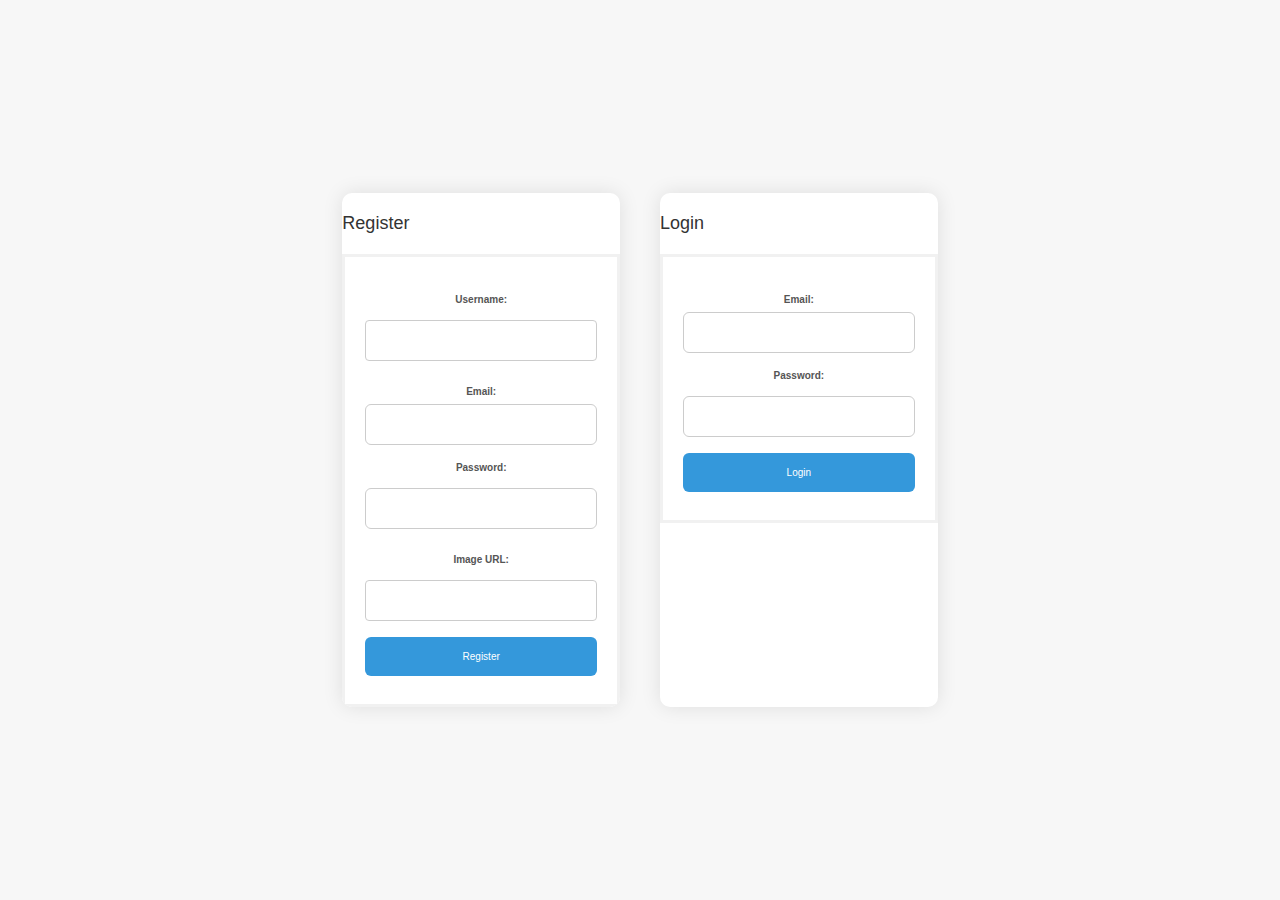
==== commit 3092c849: "final changes" ====
--- a/index.html
+++ b/index.html
@@ -46,7 +46,7 @@
         </div>
     </section>
     <!-- home section ends -->
-    <!-- about section starts -->
+    <!-- about section starts
     <section class="about" id="about">
         <h1 class="heading">about us</h1>
         <div class="row">
@@ -64,7 +64,7 @@
                 <img src="images\Capture d'Ã©cran 2023-11-23 100527.png" alt="">
             </div>
         </div>
-    </section>
+    </section> -->
     <!-- about section ends -->
     <!-- services section starts -->
     <section class="services" id="services">
@@ -112,7 +112,7 @@
         </div>
         <div id="advices">
             <ul>
-                <h2>Advices</h2>
+                <h1>tips</h1>
                 <li><i class="fas fa-check"></i>Some people avoid nuts because they are high in fat. However, nuts and
                     seeds are incredibly nutritious. They are packed with protein, fiber, and a variety of vitamins and
                     minerals.
@@ -289,8 +289,11 @@
 
         </form>
     </div>
+    <button id="loc" onclick="getLocation()">Get Location</button>
+    <p id="demo" style="text-align: center;font-size: 20px;"></p>
     <section class="newsletter">
         <div class="content">
+
             <hl class="heading">subscribe now</hl>
             <p>for consultion just enter your email -- don't forget the @ </p>
             <form action=""><input type="email" placeholder="enter your email" class="email">
@@ -418,7 +421,7 @@
             <!-- Copyright -->
             <div class="text-center p-3" style="background-color: rgba(0, 0, 0, 0.2)">
                 Â© 2020 Copyright:
-                <a class="text-dark" href="https://mdbootstrap.com/">MDBootstrap.com</a>
+                <a class="text-dark" href="https://mdbootstrap.com/"></a>
             </div>
             <!-- Copyright -->
         </footer>
@@ -428,8 +431,11 @@
    
 </div>
 
+
+
 <div class="auth-container" id="auth-container">
-    <div class="auth-form" id="register-form">
+ 
+    <div class="authm-form" id="register-form">
         <h2>Register</h2>
         <form id="registrationForm">
             <label for="username">Username:</label>
@@ -458,6 +464,10 @@
             <input type="password" id="loginPassword" required>
 
             <button type="button" onclick="login()">Login</button>
+            
+    <!-- <button id="loc" onclick="getLocation()">Get Location</button>
+    <p id="demo"></p> -->
+
         </form>
     </div>
 </div>
--- a/styles.css
+++ b/styles.css
@@ -1,3 +1,9 @@
+body {
+  background-image: url('path/to/your/background-image.jpg');
+  background-size: cover;
+  background-position: center;
+  background-repeat: no-repeat;
+}
 :root{
     --main-color: #29d978;
     --primary:#f0fff7;
@@ -1064,38 +1070,82 @@
     .main{
       display: none;
     }
-    .auth-container {
+    body {
+      margin: 0;
+      padding: 0;
+      font-family: 'Segoe UI', Tahoma, Geneva, Verdana, sans-serif;
+      background-color: #f7f7f7;
       display: flex;
-    }
-    
+      align-items: center;
+      justify-content: center;
+      height: 100vh;
+    }
+    
+    #auth-container {
+      display: flex;
+      max-width: 800px;
+    }
+    
+    .authm-form,
     .auth-form {
+      flex: 1;
       background-color: #fff;
+      box-shadow: 0 0 20px rgba(0, 0, 0, 0.1);
+      border-radius: 10px;
+      overflow: hidden;
+      margin: 0 20px;
+      transition: transform 0.3s ease-in-out;
+    }
+    
+    .authm-form:hover,
+    .auth-form:hover {
+      transform: scale(1.05);
+    }
+    
+    .authm-form h2,
+    .auth-form h2 {
+      color: #333;
+      padding: 20px 0;
+      margin: 0;
+    }
+    
+    form {
       padding: 20px;
-      margin: 10px;
-      border-radius: 8px;
-      box-shadow: 0 0 10px rgba(0, 0, 0, 0.1);
+      text-align: center;
     }
     
     label {
       display: block;
-      margin-bottom: 5px;
+      margin: 15px 0 5px;
+      font-weight: bold;
+      color: #555;
     }
     
     input {
       width: 100%;
-      padding: 8px;
-      margin-bottom: 10px;
+      padding: 12px;
+      box-sizing: border-box;
+      border: 1px solid #ccc;
+      border-radius: 6px;
+      transition: border-color 0.3s ease-in-out, box-shadow 0.3s ease-in-out;
+    }
+    
+    input:focus {
+      border-color: #3498db;
+      box-shadow: 0 0 8px rgba(52, 152, 219, 0.4);
     }
     
     button {
-      background-color: #007bff;
+      background-color: #3498db;
       color: #fff;
-      padding: 10px;
+      padding: 12px;
       border: none;
-      border-radius: 4px;
+      border-radius: 6px;
       cursor: pointer;
+      transition: background-color 0.3s ease-in-out;
     }
     
     button:hover {
-      background-color: #0056b3;
-    }+      background-color: #2980b9;
+    }
+    